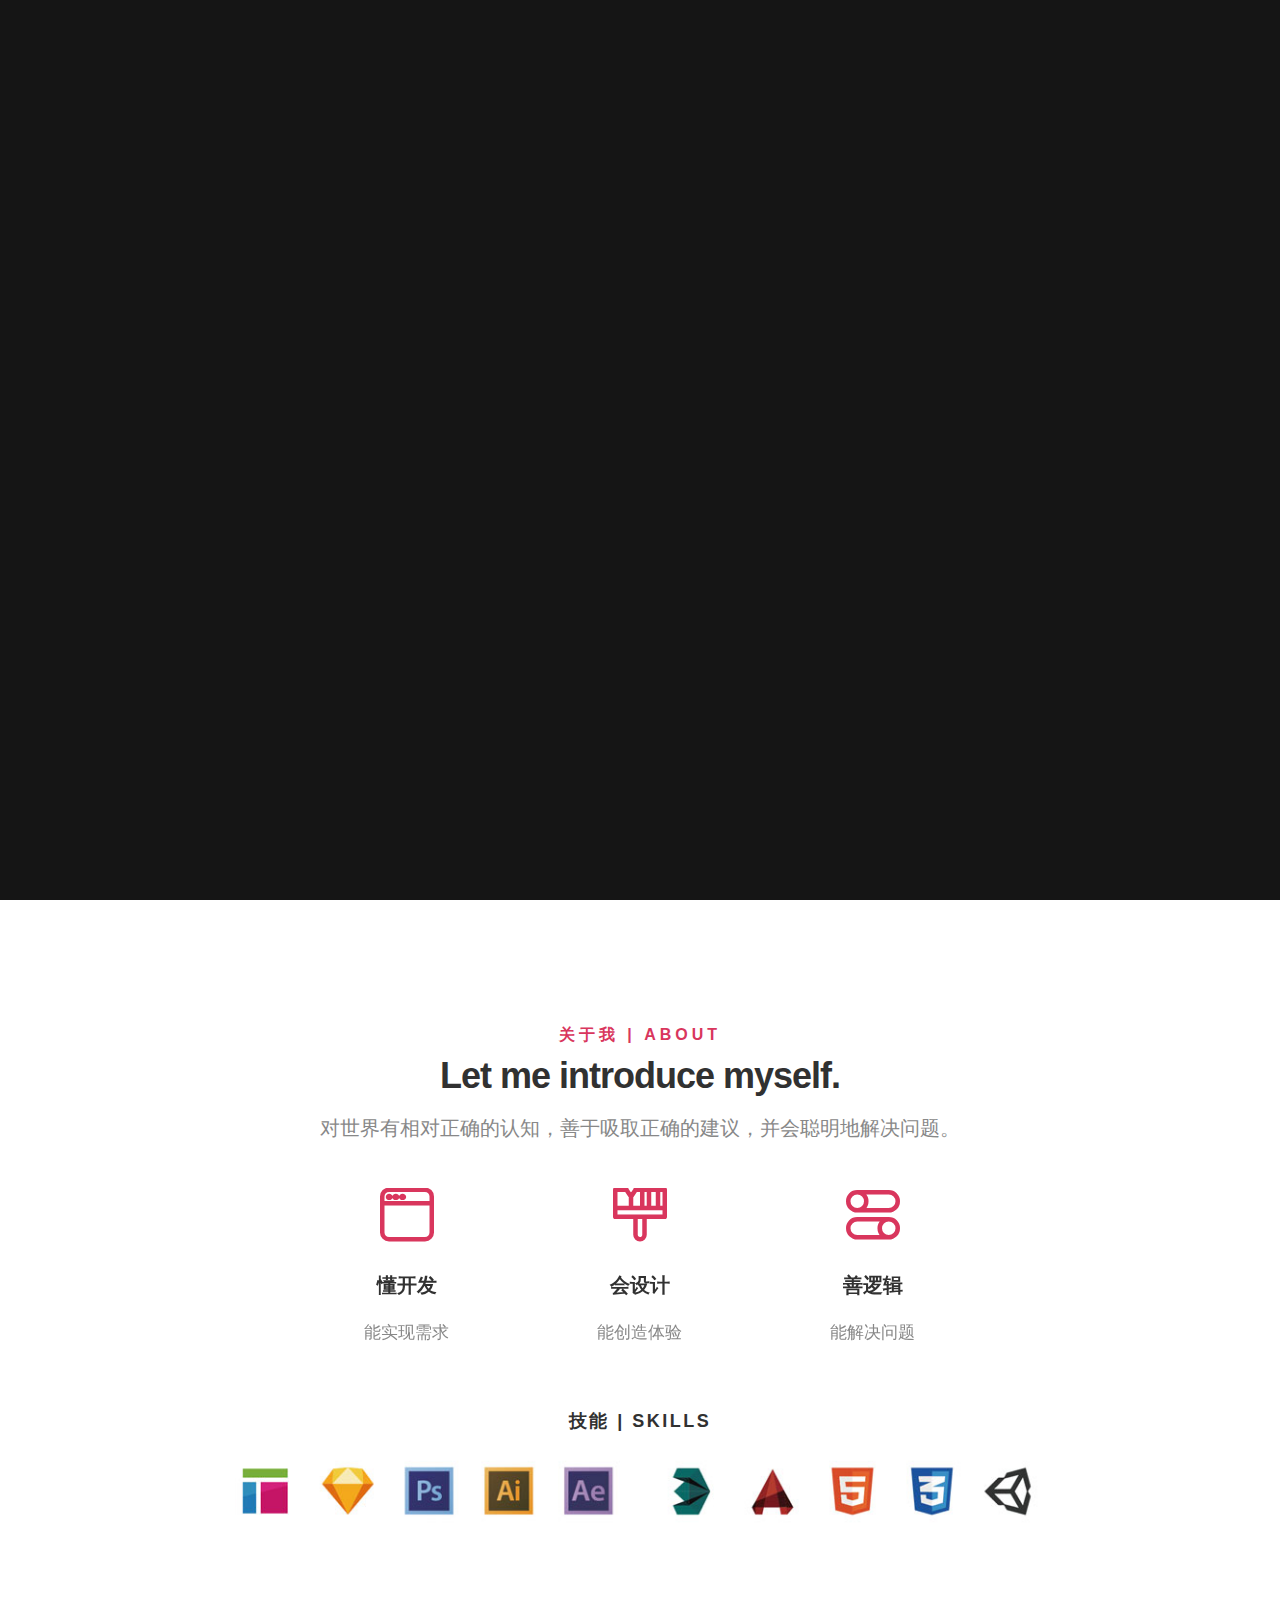
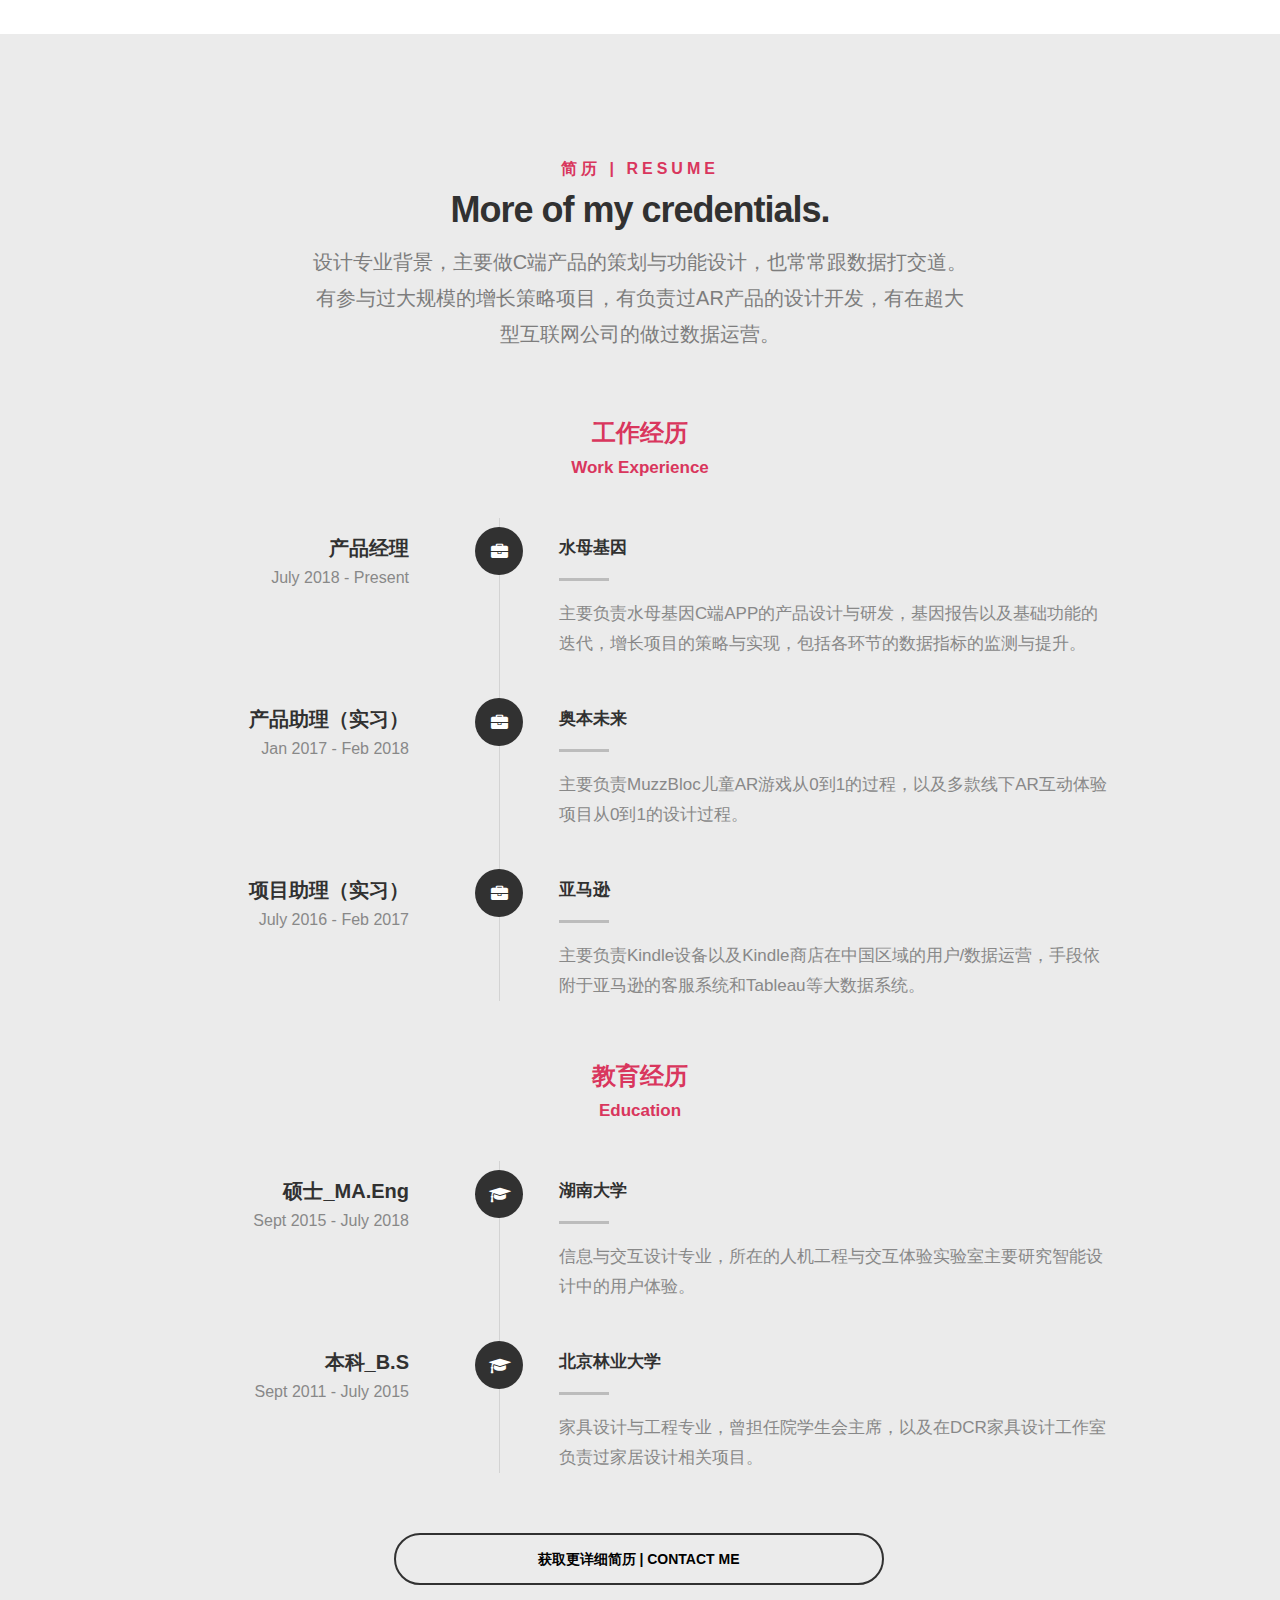
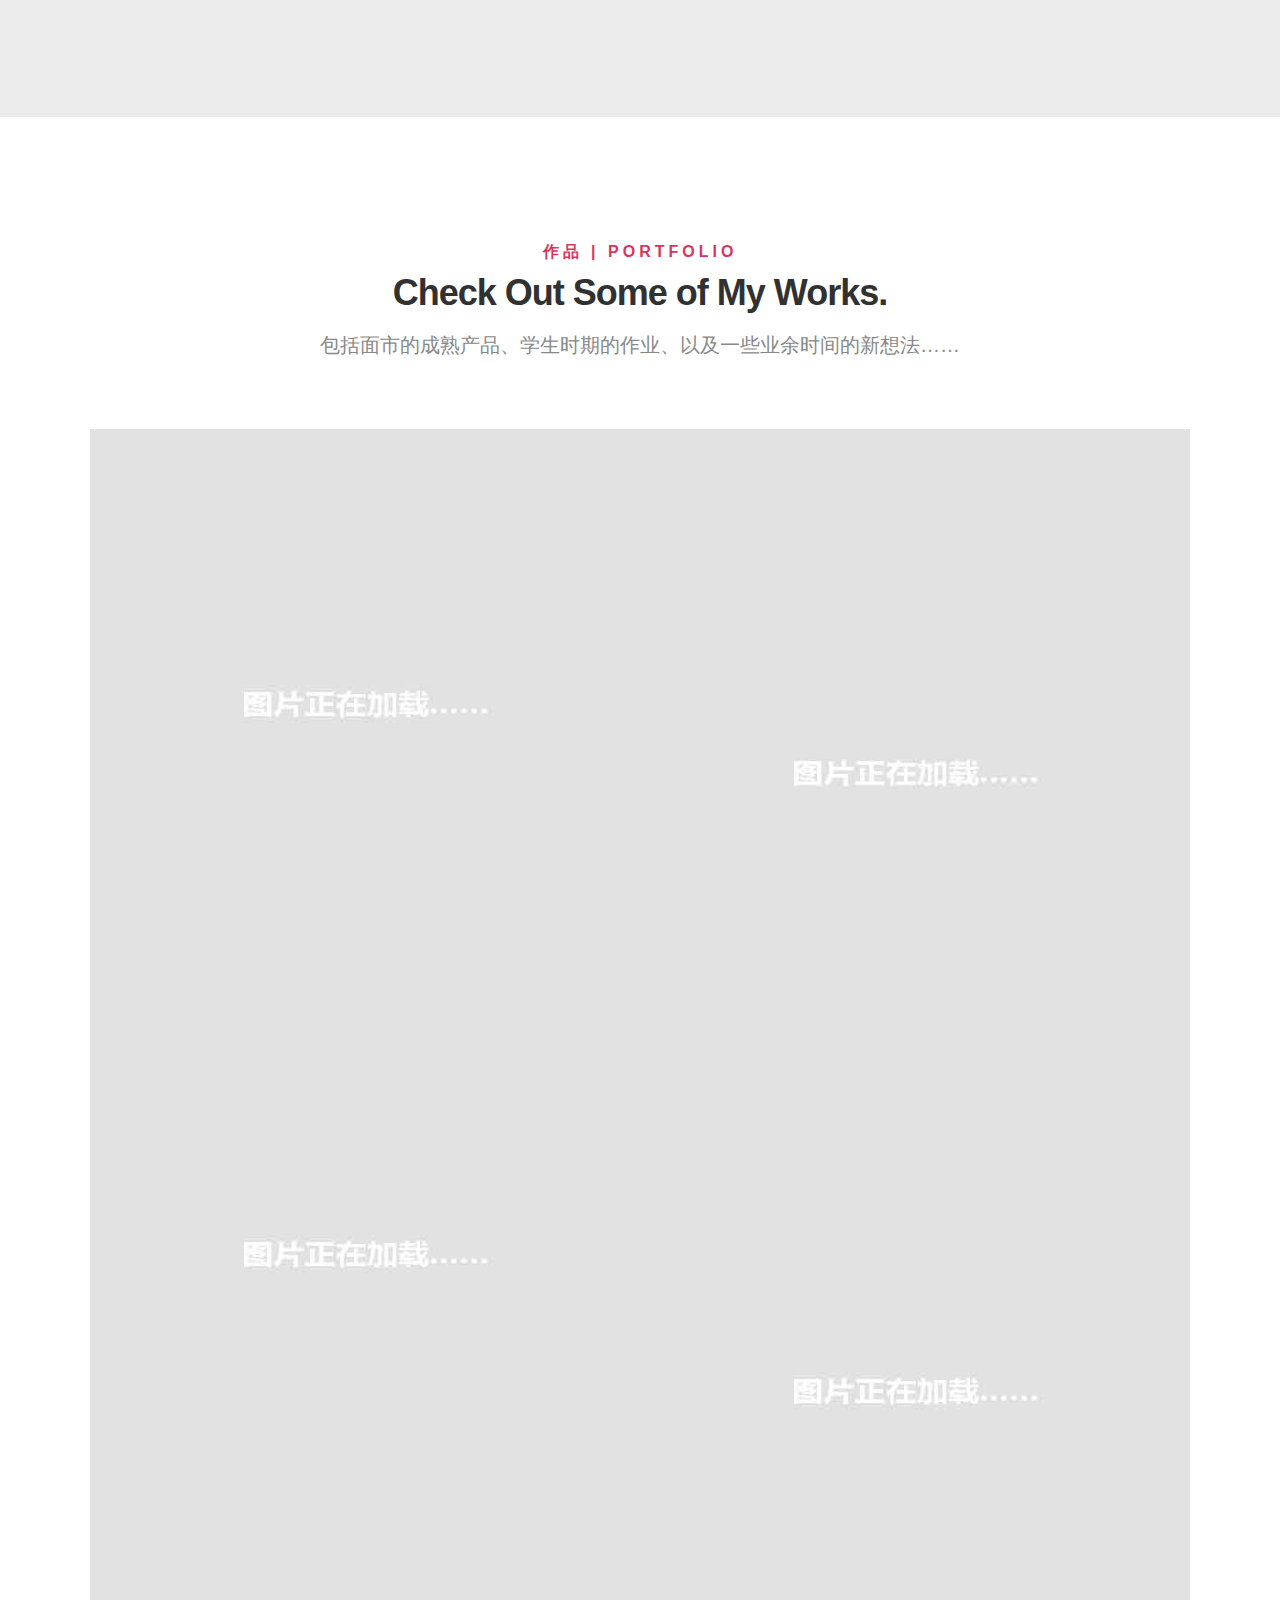
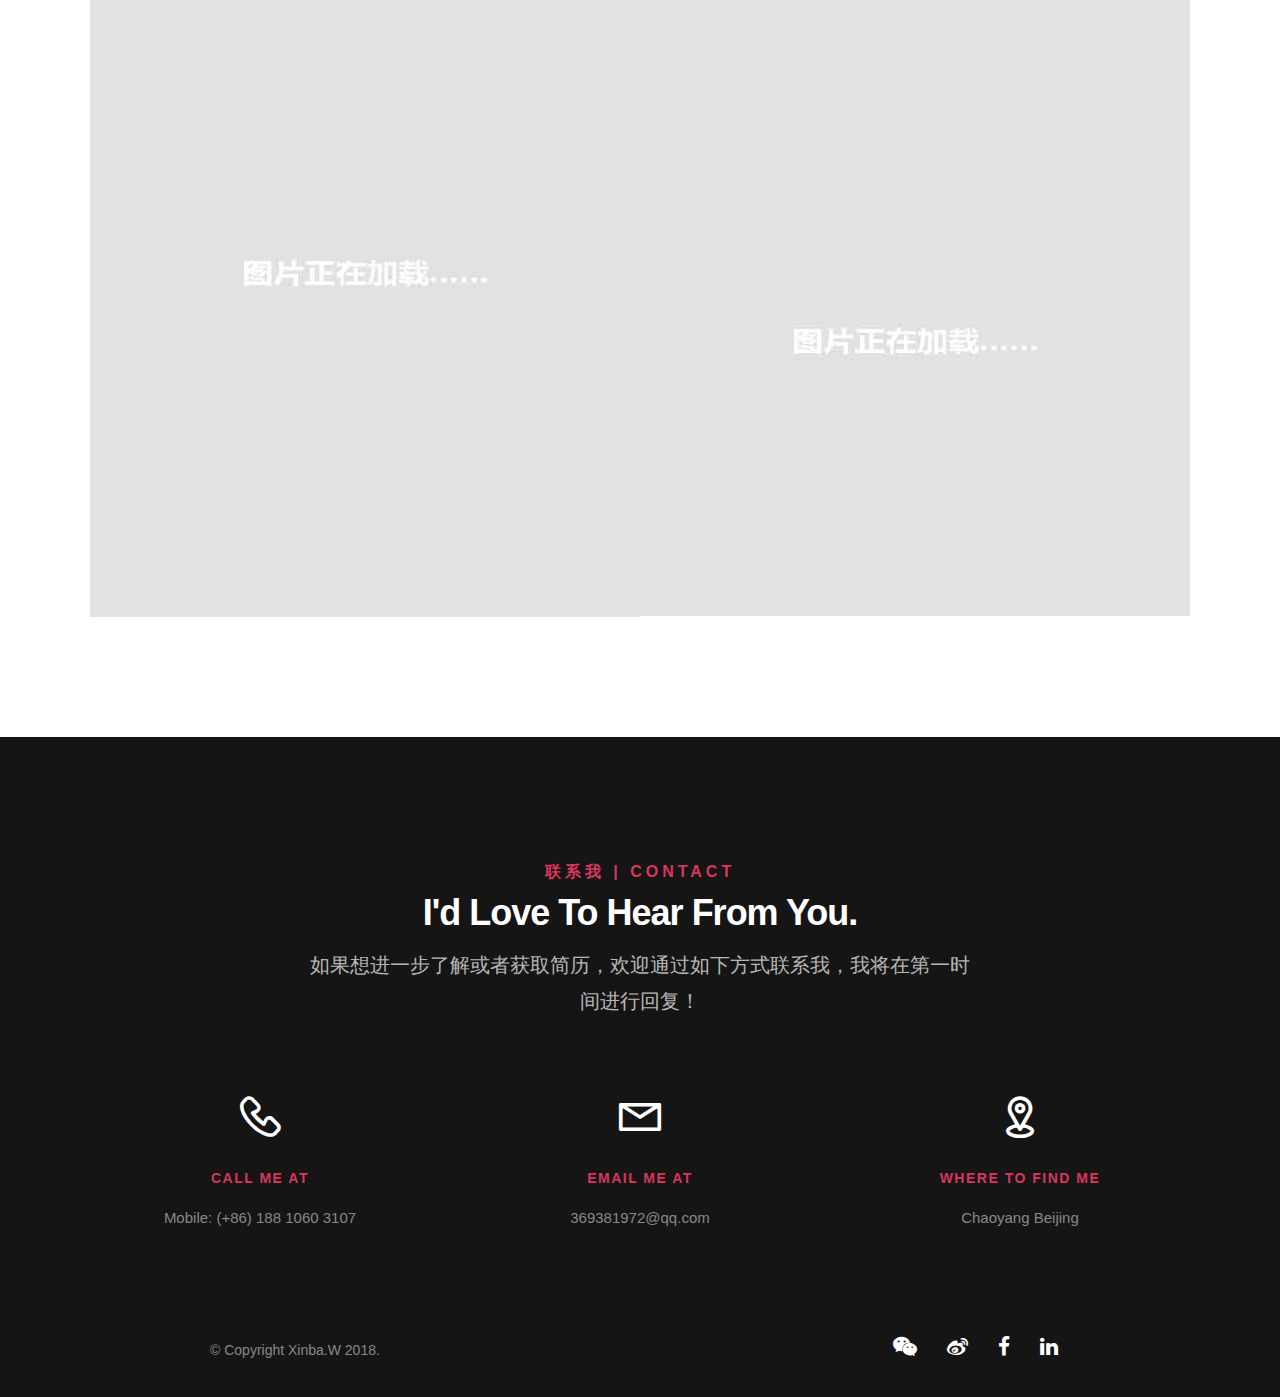
==== index.html @ 1aa4d19b "ADD 5TH" ====
<!DOCTYPE html>
<!--[if IE 8 ]><html class="no-js oldie ie8" lang="en"> <![endif]-->
<!--[if IE 9 ]><html class="no-js oldie ie9" lang="en"> <![endif]-->
<!--[if (gte IE 9)|!(IE)]><!--><html class="no-js" lang="en"> <!--<![endif]-->
<head>

   <!--- basic page needs
   	================================================== -->
   	<meta charset="utf-8">
   	<title>Xinba Wang's Website</title>
   	<meta name="description" content="Very Welcome">  
   	<meta name="author" content="Xinba Wang">

   <!-- mobile specific metas
   	================================================== -->
   	<meta name="viewport" content="width=device-width, initial-scale=1, maximum-scale=1">

 	<!-- CSS
 		================================================== -->
 		<link rel="stylesheet" href="css/base.css">  
 		<link rel="stylesheet" href="css/main.css">
 		<link rel="stylesheet" href="css/vendor.css">     

   <!-- script
   	================================================== -->   
   	<script src="js/modernizr.js"></script>
   	<script src="js/pace.min.js"></script>

   <!-- favicons
   	================================================== -->
   	<link rel="icon" type="image/png" href="images/favicon.ico">

   </head>

   <body id="top">

	<!-- header 
		================================================== -->
		<header>   	
			<div class="row">

				<div class="top-bar">
					<a class="menu-toggle" href="#"><span>Menu</span></a>

					<div class="logo">
						<a href="index.html">XINBA</a>
					</div>		      

					<nav id="main-nav-wrap">
						<ul class="main-navigation">
							<li class="current"><a class="smoothscroll"  href="#intro" title="">主页 | Home</a></li>
							<li><a class="smoothscroll"  href="#about" title="">关于 | About</a></li>
							<li><a class="smoothscroll"  href="#resume" title="">简历 | Resume</a></li>
							<li><a class="smoothscroll"  href="#portfolio" title="">作品 | Portfolio</a></li>			
							<li><a class="smoothscroll"  href="#contact" title="">联系我 | Contact</a></li>				
						</ul>
					</nav>    		
				</div> <!-- /top-bar --> 

			</div> <!-- /row --> 		
		</header> <!-- /header -->

	<!-- intro section
		================================================== -->
		<section id="intro">   

			<div class="intro-overlay"></div>	

			<div class="intro-content">
				<div class="row">

					<div class="col-twelve">

						<h5>Very Welcome.</h5>
						<h5>相当欢迎！</h5>
						<h1>This is Xinba.</h1>

						<a class="button stroke smoothscroll" href="#about" title="">I</a>

					</div>  

				</div>   		 		
			</div> <!-- /intro-content --> 

			<ul class="intro-social">        
				<li class="item-wrap"><a href="#modal-99" class="overlay"><i class="fa fa-wechat"></i></a></li> 
				<li><a href="https://weibo.com/u/2723659354"><i class="fa fa-weibo"></i></a></li>
				<li><a href="#"><i class="fa fa-facebook"></i></a></li>
				<li><a href="http://www.linkedin.com/in/xinba/"><i class="fa fa-linkedin"></i></a></li>
			</ul> <!-- /intro-social -->      	

		</section> <!-- /intro -->


   <!-- about section
   	================================================== -->
   	<section id="about">  

   		<div class="row section-intro">
   			<div class="col-twelve">

   				<h5>关于我 | About</h5>
   				<h1>Let me introduce myself.</h1>
   				<p class="lead">对世界有相对正确的认知，善于吸取正确的建议，并会聪明地解决问题。</p>

   				<div class="row services-content">

   					<div id="owl-slider" class="owl-carousel services-list">     	 


   						<div class="service">	

   							<span class="icon"><i class="icon-window"></i></span>                          

   							<div class="service-content">	

   								<h3>懂开发</h3>  

   								<p class="desc">能实现需求</p>

   							</div>	                          

   						</div> <!-- /service -->

   						<div class="service">

   							<span class="icon"><i class="icon-paint-brush"></i></span>		            

   							<div class="service-content">

   								<h3>会设计</h3>

   								<p class="desc">能创造体验</p>

   							</div> 	            	               

   						</div> <!-- /service -->

   						<div class="service">

   							<span class="icon"><i class="icon-toggles"></i></span>	              

   							<div class="service-content">

   								<h3>善逻辑</h3>

   								<p class="desc">能解决问题</p>

   							</div>                

   						</div> <!-- /service -->

   					</div> <!-- /services-list -->

   				</div> <!-- /services-content -->	

   			</div> <!-- /col-twelve -->  		 

   		</div> <!-- /section-intro -->

   		<div class="row about-content">

   			<div>
   				<h3>技能 | Skills</h3>
   				<div class="col-six tab-full">
   					<img src="images/skill_1.jpg">
   				</div>
   				<div class="col-six tab-full">
   					<img src="images/skill_2.jpg">
   				</div>
   			</div>

   		</div>

   	</section> <!-- /process-->    


   <!-- resume Section
   	================================================== -->
   	<section id="resume" class="grey-section">
   		<div class="row section-intro">
   			<div class="col-twelve">

   				<h5>简历 | Resume</h5>
   				<h1>More of my credentials.</h1>

   				<p class="lead">设计专业背景，主要做C端产品的策划与功能设计，也常常跟数据打交道。有参与过大规模的增长策略项目，有负责过AR产品的设计开发，有在超大型互联网公司的做过数据运营。</p>

   			</div>   		
   		</div> <!-- /section-intro--> 

   		<div class="row resume-timeline">

   			<div class="col-twelve resume-header">

   				<h2>工作经历</h2>
   				<h4>Work Experience</h4>

   			</div> <!-- /resume-header -->

   			<div class="col-twelve">

   				<div class="timeline-wrap">

   					<div class="timeline-block">

   						<div class="timeline-ico">
   							<i class="fa fa-briefcase"></i>
   						</div>

   						<div class="timeline-header">
   							<h3> 产品经理</h3>
   							<p>July 2018 - Present</p>
   						</div>

   						<div class="timeline-content">
   							<h4>水母基因</h4>
   							<p>主要负责水母基因C端APP的产品设计与研发，基因报告以及基础功能的迭代，增长项目的策略与实现，包括各环节的数据指标的监测与提升。</p>
   						</div>

   					</div> <!-- /timeline-block -->

   					<div class="timeline-block">

   						<div class="timeline-ico">
   							<i class="fa fa-briefcase"></i>
   						</div>

   						<div class="timeline-header">
   							<h3>产品助理（实习）</h3>
   							<p>Jan 2017 - Feb 2018</p>
   						</div>

   						<div class="timeline-content">
   							<h4>奥本未来</h4>
   							<p>主要负责MuzzBloc儿童AR游戏从0到1的过程，以及多款线下AR互动体验项目从0到1的设计过程。</p>
   						</div>

   					</div> <!-- /timeline-block -->

   					<div class="timeline-block">

   						<div class="timeline-ico">
   							<i class="fa fa-briefcase"></i>
   						</div>

   						<div class="timeline-header">
   							<h3>项目助理（实习）</h3>
   							<p>July 2016 - Feb 2017</p>
   						</div>

   						<div class="timeline-content">
   							<h4>亚马逊</h4>
   							<p>主要负责Kindle设备以及Kindle商店在中国区域的用户/数据运营，手段依附于亚马逊的客服系统和Tableau等大数据系统。</p>
   						</div>

   					</div> <!-- /timeline-block -->

   				</div> <!-- /timeline-wrap -->   			

   			</div> <!-- /col-twelve -->

   		</div> <!-- /resume-timeline -->

   		<div class="row resume-timeline">

   			<div class="col-twelve resume-header">

   				<h2>教育经历</h2>
   				<h4>Education</h4>

   			</div> <!-- /resume-header -->

   			<div class="col-twelve">

   				<div class="timeline-wrap">

   					<div class="timeline-block">

   						<div class="timeline-ico">
   							<i class="fa fa-graduation-cap"></i>
   						</div>

   						<div class="timeline-header">
   							<h3>硕士_MA.Eng</h3>
   							<p>Sept 2015 - July 2018</p>
   						</div>

   						<div class="timeline-content">
   							<h4>湖南大学</h4>
   							<p>信息与交互设计专业，所在的人机工程与交互体验实验室主要研究智能设计中的用户体验。</p>
   						</div>

   					</div> <!-- /timeline-block -->

   					<div class="timeline-block">

   						<div class="timeline-ico">
   							<i class="fa fa-graduation-cap"></i>
   						</div>

   						<div class="timeline-header">
   							<h3>本科_B.S</h3>
   							<p>Sept 2011 - July 2015</p>
   						</div>

   						<div class="timeline-content">
   							<h4>北京林业大学</h4>
   							<p>家具设计与工程专业，曾担任院学生会主席，以及在DCR家具设计工作室负责过家居设计相关项目。</p>
   						</div>

   					</div> <!-- /timeline-wrap -->   			

   				</div> <!-- /col-twelve -->

   			</div> <!-- /resume-timeline -->

   			<div class="row button-section">
   				<div class="col-twelve">
   					<a href="#contact" title="Hire Me" class="button stroke smoothscroll">获取更详细简历 | Contact Me</a>
   				</div>   		
   			</div>

   		</section> <!-- /features -->


	<!-- Portfolio Section
		================================================== -->
		<section id="portfolio">

			<div class="row section-intro">
				<div class="col-twelve">

					<h5>作品 | Portfolio</h5>
					<h1>Check Out Some of My Works.</h1>

					<p class="lead">包括面市的成熟产品、学生时期的作业、以及一些业余时间的新想法……</p>

				</div>   		
			</div> <!-- /section-intro--> 

			<div class="row portfolio-content">

				<div class="col-twelve">

					<!-- portfolio-wrapper -->
					<div id="folio-wrapper" class="block-1-2 block-mob-full stack">

						<div class="bgrid folio-item">
							<div class="item-wrap">
								<img src="images/blank.jpg" data-echo="images/portfolio/Design_Week.jpg" alt="Design_Week">
								<a href="#modal-01" class="overlay">	                  	           
									<div class="folio-item-table">
										<div class="folio-item-cell">
											<h3 class="folio-title">时光机·AR导览体验</h3>	     					    
											<span class="folio-types">
												WEB DESIGN
											</span>
										</div>	                      	
									</div>                    
								</a>
							</div>	               
						</div> <!-- /folio-item -->

						<div class="bgrid folio-item">
							<div class="item-wrap">
								<img src="images/blank2.jpg" data-echo="images/portfolio/MuzzBloc.jpg" alt="MuzzBloc">
								<a href="#modal-02" class="overlay">              		                  
									<div class="folio-item-table">
										<div class="folio-item-cell">
											<h3 class="folio-title">MuzzBloc</h3>	     					    
											<span class="folio-types">
												INDUSRIAL DESIGN &amp APP DESIGN
											</span>		     		
										</div> 	                      	
									</div>                    
								</a>
							</div>
						</div> <!-- /folio-item -->

						<div class="bgrid folio-item">
							<div class="item-wrap">
								<img src="images/blank.jpg" data-echo="images/portfolio//Car_HMI.jpg" alt="/Shopping_AR">
								<a href="#modal-05" class="overlay">             		                  
									<div class="folio-item-table">
										<div class="folio-item-cell">
											<h3 class="folio-title">华为车联网项目</h3>	     					    
											<span class="folio-types">
												RESEARCH &amp APP DESIGN
											</span>		     		
										</div> 	                      	
									</div>                    
								</a>
							</div>
						</div> <!-- /folio-item -->

						<div class="bgrid folio-item">
							<div class="item-wrap">
								<img src="images/blank.jpg" data-echo="images/portfolio/Museum_AR.jpg" alt="Museum_AR">
								<a href="#modal-04" class="overlay">                  	                 
									<div class="folio-item-table">
										<div class="folio-item-cell">
											<h3 class="folio-title">AR博物馆解决方案</h3>	     					    
											<span class="folio-types">
												WEB DESIGN
											</span>		     		
										</div>  	                      	
									</div>                    
								</a>
							</div>
						</div> <!-- /folio-item -->     

						<div class="bgrid folio-item">
							<div class="item-wrap">
								<img src="images/blank2.jpg" data-echo="images/portfolio/2017_Inventory.jpg" alt="2017_Inventory">
								<a href="#modal-03" class="overlay">             		                  
									<div class="folio-item-table">
										<div class="folio-item-cell">
											<h3 class="folio-title">三维互动H5·年终盘点</h3>	     					    
											<span class="folio-types">
												WEB DESIGN
											</span>		     		
										</div> 	                      	
									</div>                    
								</a>
							</div>
						</div> <!-- /folio-item -->

						<div class="bgrid folio-item">
							<div class="item-wrap">
								<img src="images/blank.jpg" data-echo="images/portfolio/Shouchuan.jpg" alt="Shouchuan">
								<a href="#modal-06" class="overlay">
									<div class="folio-item-table">
										<div class="folio-item-cell">
											<h3 class="folio-title">手串</h3>
											<span class="folio-types">
												APP DESIGN
											</span>		     		
										</div>	                      	
									</div>                    
								</a>
							</div>
						</div> <!-- /folio-item -->   


	            <!-- modal popups - begin
	            	============================================================= -->
	            
	            	<div id="modal-01" class="popup-modal slider mfp-hide">	

	            		<div class="media">
	            			<img src="images/blank.jpg" data-echo="images/portfolio/modals/m-Design_Week.jpg" alt="" />
	            		</div>      	

	            		<div class="description-box">
	            			<h4>时光机·AR导览体验</h4>		      
	            			<p>即扫即用，无需APP的增强现实导览体验，让游客可以在胡同漫步时一目了然地察看展场位置与活动信息。同时其混合现实体验，让游客可以穿梭于百年以前以及不远将来的大栅栏地区。</p>

	            			<div class="categories">WEB DESIGN</div>			               
	            		</div>

	            		<div class="link-box">
	            			<a href="http://www.behance.net">Details</a>
	            			<a href="#" class="popup-modal-dismiss">Close</a>
	            		</div>		      

	            	</div> <!-- /modal-01 -->

	            	<div id="modal-02" class="popup-modal slider mfp-hide">	

	            		<div class="media">
	            			<img src="images/blank.jpg" data-echo="images/portfolio/modals/m-MuzzBloc.jpg" alt="" />
	            		</div>      	

	            		<div class="description-box">
	            			<h4>MuzzBloc ARToy</h4>		      
	            			<p>仅透过iPad与iPhone前置摄像头即可连接虚拟屏幕与三维立体的现实空间，将积木放在玩具船上，透过AR引擎，积木即刻在屏幕上变身音乐家，开始演奏乐曲。</p>

	            			<div class="categories">INDUSRIAL DESIGN &amp APP DESIGN</div>			               
	            		</div>

	            		<div class="link-box">
	            			<a href="http://www.behance.net">Details</a>
	            			<a href="#" class="popup-modal-dismiss">Close</a>
	            		</div>		      

	            	</div> <!-- /modal-02 -->

	            	<div id="modal-03" class="popup-modal slider mfp-hide">	

	            		<div class="media" style="background: black">
	            			<img src="images/blank.jpg" data-echo="https://github.com/XinbaWang/Website/blob/master/images/portfolio/modals/m-2017_Inventory1.GIF?raw=true" style="width:50%" alt="" />
	            			<img src="images/blank.jpg" data-echo="https://github.com/XinbaWang/Website/blob/master/images/portfolio/modals/m-2017_Inventory2.GIF?raw=true" style="width:50%; float:left" alt="" />
	            		</div>      	

	            		<div class="description-box">
	            			<h4>三维互动H5·年终盘点</h4>		      
	            			<p>不同于传统H5页面千篇一律的滑屏或点击等操作体验方式，当WebAR遇到H5制作，用户把整个手机当作交互抓手，将周围的真实世界看作互动的Canvas，竟与3D空间交互了起来！</p>

	            			<div class="categories">WEB DESIGN</div>			               
	            		</div>

	            		<div class="link-box">
	            			<a href="#" class="popup-modal-dismiss" style="width: 100%">Close</a>
	            		</div>		      

	            	</div> <!-- /modal-03 -->

	            	<div id="modal-04" class="popup-modal slider mfp-hide">	

	            		<div class="media">
	            			<img src="images/blank.jpg" data-echo="images/portfolio/modals/m-Museum_AR.jpg" alt="" />
	            		</div>      	

	            		<div class="description-box">
	            			<h4>AR博物馆解决方案</h4>		      
	            			<p>访客通过扫描文物前方的二维码，即可在屏幕中开始与文物进行互动；模拟使用过程，刨解、拆解，让不可触摸的文物动起来，运用多媒体技术更加全面地了解文物。</p>

	            			<div class="categories">WEB DESIGN</div>			               
	            		</div>

	            		<div class="link-box">
	            			<a href="#contact" class="popup-modal-dismiss">Have Demo</a>
	            			<a href="#" class="popup-modal-dismiss">Close</a>
	            		</div>		      

	            	</div> <!-- /modal-04 -->

	            	<div id="modal-05" class="popup-modal slider mfp-hide">	

	            		<div class="media">
	            			<img src="images/blank.jpg" data-echo="images/portfolio/modals/m-Car_HMI.jpg" alt="" />
	            		</div>      	

	            		<div class="description-box">
	            			<h4>华为车联网项目</h4>		      
	            			<p>华为车联网的实验性部门与湖南大学设计艺术学院合作的一个项目，目的是为了调研出中国一二线城市白领对于智能型汽车的驾驶习惯/需求，以及针对该类人群应该如何进行智能与有效的人机设计。</p>

	            			<div class="categories">RESEARCH &amp APP DESIGN</div>			               
	            		</div>

	            		<div class="link-box">
	            			<a href="#" class="popup-modal-dismiss" style="width: 100%">Close</a>
	            		</div>		      

	            	</div> <!-- /modal-05 -->

	            	<div id="modal-06" class="popup-modal slider mfp-hide">	

	            		<div class="media">
	            			<img src="images/blank.jpg" data-echo="images/portfolio/modals/m-String.jpg" alt="" />
	            		</div>      	

	            		<div class="description-box">
	            			<h4>手串</h4>		      
	            			<p>源自于本人对于木头的喜爱，为同样喜欢木手串或木头的朋友们打造的一款休闲的，拥有大量高质量木纹理贴图手串模型的教育类APP，甚至还做了社交功能。</p>

	            			<div class="categories">APP DESIGN</div>			               
	            		</div>

	            		<div class="link-box">
	            			<a href="#contact" class="popup-modal-dismiss">Have Demo</a>
	            			<a href="#" class="popup-modal-dismiss">Close</a>
	            		</div>		      

	            	</div> <!-- /modal-06 -->

	            	<div id="modal-99" class="popup-modal slider mfp-hide">	
	            		<div class="media">
	            			<img src="images/blank.jpg" data-echo="images/portfolio/modals/m-Wechat.jpg" alt="m-Wechat" />
	            		</div>      	
	            		<div class="link-box">
	            			<a href="#" class="popup-modal-dismiss" style="width: 100%">Close</a>
	            		</div>		      
	            	</div> <!-- /modal-99 -->


				   <!-- modal popups - end
				   	============================================================= -->

				   </div> <!-- /portfolio-wrapper --> 

				</div>  <!-- /twelve -->   

			</div> <!-- /portfolio-content --> 

		</section> <!-- /portfolio --> 





   <!-- contact
   	================================================== -->
   	<section id="contact">

   		<div class="row section-intro">
   			<div class="col-twelve">

   				<h5>联系我 | Contact</h5>
   				<h1>I'd Love To Hear From You.</h1>

   				<p class="lead">如果想进一步了解或者获取简历，欢迎通过如下方式联系我，我将在第一时间进行回复！</p>

   			</div> 
   		</div> <!-- /section-intro -->

   		<div class="row contact-info">

   			<div class="col-four tab-full">

   				<div class="icon">
   					<i class="icon-phone"></i>
   				</div>

   				<h5>Call Me At</h5>
   				<p>Mobile: (+86) 188 1060 3107</p>

   			</div>

   			<div class="col-four tab-full collapse">

   				<div class="icon">
   					<i class="icon-mail"></i>
   				</div>

   				<h5>Email Me At</h5>
   				<p>369381972@qq.com</p>

   			</div>

   			<div class="col-four tab-full">

   				<div class="icon">
   					<i class="icon-pin"></i>
   				</div>

   				<h5>Where to find me</h5>
   				<p>Chaoyang Beijing</p>

   			</div>

   		</div> <!-- /contact-info -->

   	</section> <!-- /contact -->


   <!-- footer
   	================================================== -->

   	<footer>
   		<div class="row">

   			<div class="col-six tab-full pull-right social">

   				<ul class="footer-social">        
   					<li class="item-wrap"><a href="#modal-99" class="overlay"><i class="fa fa-wechat"></i></a></li> 
   					<li><a href="https://weibo.com/u/2723659354"><i class="fa fa-weibo"></i></a></li>
   					<li><a href="#"><i class="fa fa-facebook"></i></a></li>
   					<li><a href="http://www.linkedin.com/in/xinba/"><i class="fa fa-linkedin"></i></a></li>
   				</ul> 
   			</div>



   			<div class="col-six tab-full">
   				<div class="copyright">
   					<span>© Copyright Xinba.W 2018.</span> 

   				</div>		                  
   			</div>

   			<div id="go-top">
   				<a class="smoothscroll" title="Back to Top" href="#top"><i class="fa fa-arrow-up"></i></a>
   			</div>

   		</div> <!-- /row -->     	
   	</footer>  

   	<div id="preloader"> 
   		<div id="loader"></div>
   	</div> 

   <!-- Java Script
   	================================================== --> 
   	<script src="js/jquery-2.1.3.min.js"></script>
   	<script src="js/plugins.js"></script>
   	<script src="js/main.js"></script>
   	<script src="js/echo.min.js"></script>

<script>

Echo.init({
    offset: 0,//离可视区域多少像素的图片可以被加载
　　 throttle: 0 //图片延时多少毫秒加载
}); 

</script>

   </body>

   </html>
---- css/base.css ----
/**
 * =================================================================== 
 *
 *  Kards v1.0 Base Stylesheet
 *  03-01-2016
 *  ------------------------------------------------------------------
 *  TOC:
 *  01. reset
 *  02. basic/base setup styles
 *  03. grid
 *  04. MISC
 *
 * =================================================================== 
 */

/** 
 * ===================================================================
 * 01. reset - normalize.css v3.0.2 | MIT License | git.io/normalize
 *
 * ------------------------------------------------------------------- 
 */
html {
	font-family: 'Microsoft YaHei', sans-serif;
	-ms-text-size-adjust: 100%;
	-webkit-text-size-adjust: 100%;
}

body {
	margin: 0;
}

article,
aside,
details,
figcaption,
figure,
footer,
header,
hgroup,
main,
menu,
nav,
section,
summary {
	display: block;
}

audio,
canvas,
progress,
video {
	display: inline-block;
	vertical-align: baseline;
}

audio:not([controls]) {
	display: none;
	height: 0;
}

[hidden],
template {
	display: none;
}

a {
	background: transparent;
}

a:active,
a:hover {
	outline: 0;
}

abbr[title] {
	border-bottom: 1px dotted;
}

b,
strong {
	font-weight: bold;
}

dfn {
	font-style: italic;
}

h1 {
	font-size: 2em;
	margin: 0.67em 0;
}

mark {
	background: #ff0;
	color: #000;
}

small {
	font-size: 80%;
}

sub,
sup {
	font-size: 75%;
	line-height: 0;
	position: relative;
	vertical-align: baseline;
}

sup {
	top: -0.5em;
}

sub {
	bottom: -0.25em;
}

img {
	border: 0;
}

svg:not(:root) {
	overflow: hidden;
}

figure {
	margin: 1em 40px;
}

hr {
	-moz-box-sizing: content-box;
	box-sizing: content-box;
	height: 0;
}

pre {
	overflow: auto;
}

code,
kbd,
pre,
samp {
	font-family: monospace, 'Microsoft YaHei';
	font-size: 1em;
}

button,
input,
optgroup,
select,
textarea {
	color: inherit;
	font: inherit;
	margin: 0;
}

button {
	overflow: visible;
}

button,
select {
	text-transform: none;
}

button,
html input[type="button"],
input[type="reset"],
input[type="submit"] {
	-webkit-appearance: button;
	cursor: pointer;
}

button[disabled],
html input[disabled] {
	cursor: default;
}

button::-moz-focus-inner,
input::-moz-focus-inner {
	border: 0;
	padding: 0;
}

input {
	line-height: normal;
}

input[type="checkbox"],
input[type="radio"] {
	box-sizing: border-box;
	padding: 0;
}

input[type="number"]::-webkit-inner-spin-button,
input[type="number"]::-webkit-outer-spin-button {
	height: auto;
}

input[type="search"] {
	-webkit-appearance: textfield;
	-moz-box-sizing: content-box;
	-webkit-box-sizing: content-box;
	box-sizing: content-box;
}

input[type="search"]::-webkit-search-cancel-button,
input[type="search"]::-webkit-search-decoration {
	-webkit-appearance: none;
}

fieldset {
	border: 1px solid #c0c0c0;
	margin: 0 2px;
	padding: 0.35em 0.625em 0.75em;
}

legend {
	border: 0;
	padding: 0;
}

textarea {
	overflow: auto;
}

optgroup {
	font-weight: bold;
}

table {
	border-collapse: collapse;
	border-spacing: 0;
}

td,
th {
	padding: 0;
}

/** 
 * ===================================================================
 * 02. basic/base setup styles - (_basic.scss)
 *
 * ------------------------------------------------------------------- 
 */
html {
	font-size: 62.5%;
	box-sizing: border-box;
}

*,
*::before,
*::after {
	box-sizing: inherit;
}

body {
	font-weight: normal;
	line-height: 1;
	text-rendering: optimizeLegibility;
	word-wrap: break-word;
	-webkit-overflow-scrolling: touch;
	-webkit-text-size-adjust: none;
}

body,
input,
button {
	-moz-osx-font-smoothing: grayscale;
	-webkit-font-smoothing: antialiased;
}

/**
 * Media - (_basic.scss)
 * ------------------------------------------------------------------- 
 */
img,
video {
	max-width: 100%;
	height: auto;
}

/**
 * Typography resets - (_basic.scss)
 * ------------------------------------------------------------------- 
 */
div,
dl,
dt,
dd,
ul,
ol,
li,
h1,
h2,
h3,
h4,
h5,
h6,
pre,
form,
p,
blockquote,
th,
td {
	margin: 0;
	padding: 0;
}

h1,
h2,
h3,
h4,
h5,
h6 {
	-webkit-font-variant-ligatures: common-ligatures;
	-moz-font-variant-ligatures: common-ligatures;
	font-variant-ligatures: common-ligatures;
	text-rendering: optimizeLegibility;
}

em,
i {
	font-style: italic;
	line-height: inherit;
}

strong,
b {
	font-weight: bold;
	line-height: inherit;
}

small {
	font-size: 60%;
	line-height: inherit;
}

ol,
ul {
	list-style: none;
}

li {
	display: block;
}

/**
 * links - (_basic.scss)
 * ------------------------------------------------------------------- 
 */
a {
	text-decoration: none;
	line-height: inherit;
}

a img {
	border: none;
}

/**
 * inputs - (_basic.scss)
 * ------------------------------------------------------------------- 
 */
fieldset {
	margin: 0;
	padding: 0;
}

input[type="email"],
input[type="number"],
input[type="search"],
input[type="text"],
input[type="tel"],
input[type="url"],
input[type="password"],
textarea {
	-webkit-appearance: none;
	-moz-appearance: none;
	-ms-appearance: none;
	-o-appearance: none;
	appearance: none;
}

/** 
 * ===================================================================
 * 03. grid - (_grid.scss)
 *
 * ------------------------------------------------------------------- 
 */
.row {
	width: 94%;
	max-width: 1140px;
	margin: 0 auto;
}

.row:before,
.row:after {
	content: "";
	display: table;
}

.row:after {
	clear: both;
}

.row .row {
	width: auto;
	max-width: none;
	margin-left: -20px;
	margin-right: -20px;
}

[class*="col-"],
.bgrid {
	float: left;
}

[class*="col-"] + [class*="col-"].end {
	float: right;
}

[class*="col-"] {
	padding: 0 20px;
}

.col-one {
	width: 8.33333%;
}

.col-two,
.col-1-6 {
	width: 16.66667%;
}

.col-three,
.col-1-4 {
	width: 25%;
}

.col-four,
.col-1-3 {
	width: 33.33333%;
}

.col-five {
	width: 41.66667%;
}

.col-six,
.col-1-2 {
	width: 50%;
}

.col-seven {
	width: 58.33333%;
}

.col-eight,
.col-2-3 {
	width: 66.66667%;
}

.col-nine,
.col-3-4 {
	width: 75%;
}

.col-ten,
.col-5-6 {
	width: 83.33333%;
}

.col-eleven {
	width: 91.66667%;
}

.col-twelve,
.col-full {
	width: 100%;
}

/**
 * small screens - (_grid.scss)
 * --------------------------------------------------------------- 
 */
@media screen and (max-width:1024px) {
	.row .row {
		margin-left: -18px;
		margin-right: -18px;
	}

	[class*="col-"] {
		padding: 0 18px;
	}

}

/**
 * tablets - (_grid.scss)
 * --------------------------------------------------------------- 
 */
@media screen and (max-width:768px) {
	.row {
		width: auto;
		padding-left: 30px;
		padding-right: 30px;
	}

	.row .row {
		padding-left: 0;
		padding-right: 0;
		margin-left: -15px;
		margin-right: -15px;
	}

	[class*="col-"] {
		padding: 0 15px;
	}

	.tab-1-4 {
		width: 25%;
	}

	.tab-1-3 {
		width: 33.33333%;
	}

	.tab-1-2 {
		width: 50%;
	}

	.tab-2-3 {
		width: 66.66667%;
	}

	.tab-3-4 {
		width: 75%;
	}

	.tab-full {
		width: 100%;
	}

}

/**
 * large mobile devices - (_grid.scss)
 * --------------------------------------------------------------- 
 */
@media screen and (max-width:600px) {
	.row {
		padding-left: 25px;
		padding-right: 25px;
	}

	.row .row {
		margin-left: -10px;
		margin-right: -10px;
	}

	[class*="col-"] {
		padding: 0 10px;
	}

	.mob-1-4 {
		width: 25%;
	}

	.mob-1-2 {
		width: 50%;
	}

	.mob-3-4 {
		width: 75%;
	}

	.mob-full {
		width: 100%;
	}

}

/**
 * small mobile devices - (_grid.scss)
 * --------------------------------------------------------------- 
 */
@media screen and (max-width:400px) {
	.row .row {
		padding-left: 0;
		padding-right: 0;
		margin-left: 0;
		margin-right: 0;
	}

	[class*="col-"] {
		width: 100% !important;
		float: none !important;
		clear: both !important;
		margin-left: 0;
		margin-right: 0;
		padding: 0;
	}

	[class*="col-"] + [class*="col-"].end {
		float: none;
	}

}

/** 
 * ===================================================================
 * block grids - (_grid.scss)
 *
 * ------------------------------------------------------------------- 
 */
[class*="block-"]:before,
[class*="block-"]:after {
	content: "";
	display: table;
}

[class*="block-"]:after {
	clear: both;
}

.block-1-6 .bgrid {
	width: 16.66667%;
}

.block-1-4 .bgrid {
	width: 25%;
}

.block-1-3 .bgrid {
	width: 33.33333%;
}

.block-1-2 .bgrid {
	width: 50%;
}

/**
 * Clearing for block grid columns. Allow columns with 
 * different heights to align properly.
 */
.block-1-6 .bgrid:nth-child(6n+1),
.block-1-4 .bgrid:nth-child(4n+1),
.block-1-3 .bgrid:nth-child(3n+1),
.block-1-2 .bgrid:nth-child(2n+1) {
	clear: both;
}

/**
 * small screens - (_grid.scss)
 * --------------------------------------------------------------- 
 */
@media screen and (max-width:1024px) {
	.block-s-1-6 .bgrid {
		width: 16.66667%;
	}

	.block-s-1-4 .bgrid {
		width: 25%;
	}

	.block-s-1-3 .bgrid {
		width: 33.33333%;
	}

	.block-s-1-2 .bgrid {
		width: 50%;
	}

	.block-s-full .bgrid {
		width: 100%;
		clear: both;
	}

	[class*="block-s-"] .bgrid:nth-child(n) {
		clear: none;
	}

	.block-s-1-6 .bgrid:nth-child(6n+1),
	.block-s-1-4 .bgrid:nth-child(4n+1),
	.block-s-1-3 .bgrid:nth-child(3n+1),
	.block-s-1-2 .bgrid:nth-child(2n+1) {
		clear: both;
	}

}

/**
 * tablets - (_grid.scss)
 * --------------------------------------------------------------- 
 */
@media screen and (max-width:768px) {
	.block-tab-1-6 .bgrid {
		width: 16.66667%;
	}

	.block-tab-1-4 .bgrid {
		width: 25%;
	}

	.block-tab-1-3 .bgrid {
		width: 33.33333%;
	}

	.block-tab-1-2 .bgrid {
		width: 50%;
	}

	.block-tab-full .bgrid {
		width: 100%;
		clear: both;
	}

	[class*="block-tab-"] .bgrid:nth-child(n) {
		clear: none;
	}

	.block-tab-1-6 .bgrid:nth-child(6n+1),
	.block-tab-1-4 .bgrid:nth-child(4n+1),
	.block-tab-1-3 .bgrid:nth-child(3n+1),
	.block-tab-1-2 .bgrid:nth-child(2n+1) {
		clear: both;
	}

}

/**
 * large mobile devices - (_grid.scss)
 * --------------------------------------------------------------- 
 */
@media screen and (max-width:600px) {
	.block-mob-1-6 .bgrid {
		width: 16.66667%;
	}

	.block-mob-1-4 .bgrid {
		width: 25%;
	}

	.block-mob-1-3 .bgrid {
		width: 33.33333%;
	}

	.block-mob-1-2 .bgrid {
		width: 50%;
	}

	.block-mob-full .bgrid {
		width: 100%;
		clear: both;
	}

	[class*="block-mob-"] .bgrid:nth-child(n) {
		clear: none;
	}

	.block-mob-1-6 .bgrid:nth-child(6n+1),
	.block-mob-1-4 .bgrid:nth-child(4n+1),
	.block-mob-1-3 .bgrid:nth-child(3n+1),
	.block-mob-1-2 .bgrid:nth-child(2n+1) {
		clear: both;
	}

}

/**
 * stack on small mobile devices - (_grid.scss)
 * --------------------------------------------------------------- 
 */
@media screen and (max-width:400px) {
	.stack .bgrid {
		width: 100% !important;
		float: none !important;
		clear: both !important;
		margin-left: 0;
		margin-right: 0;
	}

}

/** 
 * ===================================================================
 * 04. MISC  - (_grid.scss)
 *
 * ------------------------------------------------------------------- 
 */

/**
 * Clearing - (http://nicolasgallagher.com/micro-clearfix-hack/
 */
.group:before,
.group:after {
	content: "";
	display: table;
}

.group:after {
	clear: both;
}

/**
 * Misc Helper Styles 
 */
.hide {
	display: none;
}

.invisible {
	visibility: hidden;
}

.antialiased {
	-webkit-font-smoothing: antialiased;
	-moz-osx-font-smoothing: grayscale;
}

.remove-bottom {
	margin-bottom: 0;
}

.half-bottom {
	margin-bottom: 1.5rem !important;
}

.add-bottom {
	margin-bottom: 3rem !important;
}

.no-border {
	border: none;
}

.full-width {
	width: 100%;
}

.text-center {
	text-align: center;
}

.text-left {
	text-align: left;
}

.text-right {
	text-align: right;
}

.pull-left {
	float: left;
}

.pull-right {
	float: right;
}

.align-center {
	margin-left: auto;
	margin-right: auto;
	text-align: center;
}

/*# sourceMappingURL=base.css.map */
---- css/main.css ----
/**
 * =================================================================== 
 *
 *  Kards v1.0 Main Stylesheet
 *  03-01-2016
 *  ------------------------------------------------------------------
 *  TOC:
 *  01. webfonts and iconfonts
 *  02. base style overrides
 *  03. typography & general theme styles
 *  04. preloader
 *  05. forms
 *  06. buttons 
 *  07. other components
 *  08. common styles
 *  09. header styles
 *  10. intro
 *  11. about
 *  12. resume
 *  13. portfolio
 *  14. call-to-action section
 *  15. services
 *  16. stats
 *  17. contact
 *  18. footer
 *
 * =================================================================== 
 */


/** 
 * ===================================================================
 * 01. webfonts and iconfonts - (_document-setup.scss)
 *
 * ------------------------------------------------------------------- 
 */
 @import url("fonts.css");
 @import url("font-awesome/css/font-awesome.min.css");
 @import url("micons/micons.css");


/** 
 * ===================================================================
 * 02. base style overrides - (_document-setup.scss)
 *
 * ------------------------------------------------------------------- 
 */
 html {
 	font-size: 10px;
 }

 @media only screen and (max-width:1024px) {
 	html {
 		font-size: 9.411764705882353px;
 	}
 }
 @media only screen and (max-width:768px) {
 	html {
 		font-size: 10px;
 	}
 }
 @media only screen and (max-width:400px) {
 	html {
 		font-size: 9.411764705882353px;
 	}
 }

 html, body {
 	height: 100%;
 }
 body {
 	background: #151515;
 	font-family: sans-serif;
 	font-size: 1.7rem;
 	line-height: 3rem;
 	color: #888888;
 }

/**
 * links - (_document-setup.scss)
 * -------------------------------------------------------------------
 */
 a, a:visited {
 	color: #000000;
 	-moz-transition: all 0.3s ease-in-out;
 	-o-transition: all 0.3s ease-in-out;
 	-webkit-transition: all 0.3s ease-in-out;
 	-ms-transition: all 0.3s ease-in-out;
 	transition: all 0.3s ease-in-out;
 }
 a:hover, a:focus, a:active {
 	color: #D9365D;
 	outline: 0;
 }

/** 
 * ===================================================================
 * 03. typography & general theme styles - (_document-setup.scss)
 *
 * ------------------------------------------------------------------- 
 */
 h1, h2, .h01, .h02 {
 	font-family: sans-serif;
 	color: #313131;
 	font-style: normal;
 	text-rendering: optimizeLegibility;
 	margin-bottom: 2.1rem;
 }

h3, h4, h5, h6, .h03, .h04, .h05, .h06 {
 	font-family: sans-serif;
 	color: #313131;
 	font-style: normal;
 	font-weight:bold;
 	text-rendering: optimizeLegibility;
 	margin-bottom: 2.1rem;
 }

 h3, .h03, h4, .h04 {
 	margin-bottom: 1.8rem;
 }
 h5, .h05, h6, .h06 {
 	font-family: sans-serif;
 	margin-bottom: 1.2rem;
 }
 h1, .h01 {
 	font-size: 3.1rem;
 	line-height: 1.355;
 	letter-spacing: -.1rem;
 }
 .copyrights{
 	text-indent:-9999px;
 	height:0;
 	line-height:0;
 	font-size:0;
 	overflow:hidden;
 }
 @media only screen and (max-width:600px) {
 	h1, .h01 {
 		font-size: 2.6rem;
 		letter-spacing: -.07rem;
 	}
 }
 h2, .h02 {
 	font-size: 2.4rem;
 	line-height: 1.25;
 }
 h3, .h03 {
 	font-size: 2rem;
 	line-height: 1.5;
 }
 h4, .h04 {
 	font-size: 1.7rem;
 	line-height: 1.765;
 }
 h5, .h05 {
 	font-size: 1.4rem;
 	line-height: 1.714;
 	text-transform: uppercase;
 	letter-spacing: .15rem;
 }
 h6, .h06 {
 	font-size: 1.3rem;
 	line-height: 1.846;
 	text-transform: uppercase;
 	letter-spacing: .15rem;
 }
 p img {
 	margin: 0;
 }
 p.lead {
 	font-family: sans-serif;
 	font-size: 2rem;
 	line-height: 1.8;
 	color: #888888;
 }
 @media only screen and (max-width:768px) {
 	p.lead {
 		font-size: 1.7rem;
 	}
 }
 em, i, strong, b {
 	font-size: 1.7rem;
 	line-height: 3rem;
 	font-style: normal;
 	font-weight: normal;
 }
 em, i {
 	font-family: sans-serif;
 }
 strong, b {
 	font-family: sans-serif;
 }
 small {
 	font-size: 1.2rem;
 	line-height: inherit;
 }
 blockquote {
 	margin: 3rem 0;
 	padding-left: 4rem;
 	position: relative;
 }
 blockquote:before {
 	content: "\201C";
 	font-size: 8rem;
 	line-height: 0px;
 	margin: 0;
 	color: #313131;
 	font-family: sans-serif;
 	position: absolute;
 	top: 3rem;
 	left: 0;
 }
 blockquote p {
 	font-family: sans-serif;
 	font-style: italic;
 	padding: 0;
 	font-size: 1.9rem;
 	line-height: 1.737;
 }
 blockquote cite {
 	display: block;
 	font-size: 1.3rem;
 	font-style: normal;
 	line-height: 1.616;
 }
 blockquote cite:before {
 	content: "\2014 \0020";
 }
 blockquote cite a, blockquote cite a:visited {
 	color: #888888;
 	border: none;
 }
 abbr {
 	font-family: sans-serif;
 	font-variant: small-caps;
 	text-transform: lowercase;
 	letter-spacing: .05rem;
 	color: #888888;
 }
 var, kbd, samp, code, pre {
 	font-family: sans-serif;
 }
 pre {
 	padding: 2.4rem 3rem 3rem;
 	background: #F1F1F1;
 }
 code {
 	font-size: 1.4rem;
 	margin: 0 .2rem;
 	padding: .3rem .6rem;
 	white-space: nowrap;
 	background: #F1F1F1;
 	border: 1px solid #E1E1E1;
 	border-radius: 3px;
 }
 pre > code {
 	display: block;
 	white-space: pre;
 	line-height: 2;
 	padding: 0;
 	margin: 0;
 }
 pre.prettyprint > code {
 	border: none;
 }
 del {
 	text-decoration: line-through;
 }
 abbr[title], dfn[title] {
 	border-bottom: 1px dotted;
 	cursor: help;
 }
 mark {
 	background: #FFF49B;
 	color: #000;
 }
 hr {
 	border: solid #d2d2d2;
 	border-width: 1px 0 0;
 	clear: both;
 	margin: 2.4rem 0 1.5rem;
 	height: 0;
 }

/**
 * Lists - (_document-setup.scss)  
 * -------------------------------------------------------------------
 */
 ol {
 	list-style: decimal;
 }
 ul {
 	list-style: disc;
 }
 li {
 	display: list-item;
 }
 ol, ul {
 	margin-left: 1.7rem;
 }
 ul li {
 	padding-left: .4rem;
 }
 ul ul, ul ol, ol ol, ol ul {
 	margin: .6rem 0 .6rem 1.7rem;
 }
 ul.disc li {
 	display: list-item;
 	list-style: none;
 	padding: 0 0 0 .8rem;
 	position: relative;
 }
 ul.disc li::before {
 	content: "";
 	display: inline-block;
 	width: 8px;
 	height: 8px;
 	border-radius: 50%;
 	background: #D9365D;
 	position: absolute;
 	left: -17px;
 	top: 11px;
 	vertical-align: middle;
 }
 dt {
 	margin: 0;
 	color: #D9365D;
 }
 dd {
 	margin: 0 0 0 2rem;
 }

/**
 * tables - (_document-setup.scss)  
 * -------------------------------------------------------------------
 */
 table {
 	border-width: 0;
 	width: 100%;
 	max-width: 100%;
 	font-family: sans-serif;
 }
 th, td {
 	padding: 1.5rem 3rem;
 	text-align: left;
 	border-bottom: 1px solid #E8E8E8;
 }
 th {
 	color: #313131;
 	font-family: sans-serif;
 }
 td {
 	line-height: 1.5;
 }
 th:first-child, td:first-child {
 	padding-left: 0;
 }
 th:last-child, td:last-child {
 	padding-right: 0;
 }
 .table-responsive {
 	overflow-x: auto;
 	-webkit-overflow-scrolling: touch;
 }

/**
 * Spacing - (_document-setup.scss)  
 * -------------------------------------------------------------------
 */
 button, .button {
 	margin-bottom: 1.2;
 }
 fieldset {
 	margin-bottom: 1.5rem;
 }
 input,
 textarea,
 select,
 pre,
 blockquote,
 figure,
 table,
 p,
 ul,
 ol,
 dl,
 form,
 .fluid-video-wrapper,
 .ss-custom-select {
 	margin-bottom: 3rem;
 }

/**
 * floated image - (_document-setup.scss)  
 * -------------------------------------------------------------------
 */
 img.pull-right {
 	margin: .9rem 0 0 2.4rem;
 }
 img.pull-left {
 	margin: .9rem 2.4rem 0 0;
 }

/**
 * block grid paddings - (_document-setup.scss) 
 * -------------------------------------------------------------------
 */
 .bgrid {
 	padding: 0 20px;
 }
 @media only screen and (max-width:1024px) {
 	.bgrid {
 		padding: 0 18px;
 	}
 }
 @media only screen and (max-width:768px) {
 	.bgrid {
 		padding: 0 15px;
 	}
 }
 @media only screen and (max-width:600px) {
 	.bgrid {
 		padding: 0 10px;
 	}
 }
 @media only screen and (max-width:400px) {
 	.bgrid {
 		padding: 0;
 	}
 }

/**
 * pace.js styles - minimal  - (_document-setup.scss)
 * -------------------------------------------------------------------
 */
 .pace {
 	-webkit-pointer-events: none;
 	pointer-events: none;
 	-webkit-user-select: none;
 	-moz-user-select: none;
 	user-select: none;
 }
 .pace-inactive {
 	display: none;
 }
 .pace .pace-progress {
 	background: #D9365D;
 	position: fixed;
 	z-index: 900;
 	top: 0;
 	right: 100%;
 	width: 100%;
 	height: 6px;
 }

/** 
 * ===================================================================
 * 04. preloader - (_preloader-1.scss)
 *
 * ------------------------------------------------------------------- 
 */
 #preloader {
 	position: fixed;
 	top: 0;
 	left: 0;
 	right: 0;
 	bottom: 0;
 	background: #151515;
 	z-index: 800;
 	height: 100%;
 	width: 100%;
 }
 .no-js #preloader, .oldie #preloader {
 	display: none;
 }
 #loader {
 	position: absolute;
 	left: 50%;
 	top: 50%;
 	width: 60px;
 	height: 60px;
 	margin: -30px 0 0 -30px;
 	padding: 0;
 }
 #loader:before {
 	content: "";
 	border-top: 11px solid rgba(255, 255, 255, 0.1);
 	border-right: 11px solid rgba(255, 255, 255, 0.1);
 	border-bottom: 11px solid rgba(255, 255, 255, 0.1);
 	border-left: 11px solid #D9365D;
 	-webkit-animation: load 1.1s infinite linear;
 	animation: load 1.1s infinite linear;
 	display: block;
 	border-radius: 50%;
 	width: 60px;
 	height: 60px;
 }
 @-webkit-keyframes load {
 	0% {
 		-webkit-transform: rotate(0deg);
 		transform: rotate(0deg);
 	}
 	100% {
 		-webkit-transform: rotate(360deg);
 		transform: rotate(360deg);
 	}
 }
 @keyframes load {
 	0% {
 		-webkit-transform: rotate(0deg);
 		transform: rotate(0deg);
 	}
 	100% {
 		-webkit-transform: rotate(360deg);
 		transform: rotate(360deg);
 	}
 }

/** 
 * ===================================================================
 * 05. forms - (_forms.scss)
 *
 * ------------------------------------------------------------------- 
 */
 fieldset {
 	border: none;
 }
 input[type="email"],
 input[type="number"],
 input[type="search"],
 input[type="text"],
 input[type="tel"],
 input[type="url"],
 input[type="password"],
 textarea,
 select {
 	display: block;
 	height: 6rem;
 	padding: 1.5rem 0;
 	border: 0;
 	outline: none;
 	vertical-align: middle;
 	color: #313131;
 	font-family: sans-serif;
 	font-size: 1.5rem;
 	line-height: 3rem;
 	max-width: 100%;
 	background: transparent;
 	border-bottom: 1px solid rgba(0, 0, 0, 0.3);
 	-moz-transition: all 0.3s ease-in-out;
 	-o-transition: all 0.3s ease-in-out;
 	-webkit-transition: all 0.3s ease-in-out;
 	-ms-transition: all 0.3s ease-in-out;
 	transition: all 0.3s ease-in-out;
 }
 .ss-custom-select {
 	position: relative;
 	padding: 0;
 }
 .ss-custom-select select {
 	-webkit-appearance: none;
 	-moz-appearance: none;
 	-ms-appearance: none;
 	-o-appearance: none;
 	appearance: none;
 	text-indent: 0.01px;
 	text-overflow: '';
 	margin: 0;
 	line-height: 3rem;
 	vertical-align: middle;
 }
 .ss-custom-select select option {
 	padding-left: 2rem;
 	padding-right: 2rem;
 }
 .ss-custom-select select::-ms-expand {
 	display: none;
 }
 .ss-custom-select::after {
 	content: '\f0d7';
 	font-family: sans-serif;
 	position: absolute;
 	top: 50%;
 	right: 1.5rem;
 	margin-top: -10px;
 	bottom: auto;
 	width: 20px;
 	height: 20px;
 	line-height: 20px;
 	font-size: 18px;
 	text-align: center;
 	pointer-events: none;
 	color: #252525;
 }

 /* IE9 and below */
 .oldie .ss-custom-select::after {
 	display: none;
 }
 textarea {
 	min-height: 25rem;
 }
 input[type="email"]:focus,
 input[type="number"]:focus,
 input[type="search"]:focus,
 input[type="text"]:focus,
 input[type="tel"]:focus,
 input[type="url"]:focus,
 input[type="password"]:focus,
 textarea:focus,
 select:focus {
 	color: #D9365D;
 	border-bottom: 1px solid #D9365D;
 }
 label, legend {
 	font-family: sans-serif;
 	font-size: 1.4rem;
 	margin-bottom: .6rem;
 	color: #3b3b3b;
 	display: block;
 }
 input[type="checkbox"], input[type="radio"] {
 	display: inline;
 }
 label > .label-text {
 	display: inline-block;
 	margin-left: 1rem;
 	font-family: sans-serif;
 	line-height: inherit;
 }
 label > input[type="checkbox"], label > input[type="radio"] {
 	margin: 0;
 	position: relative;
 	top: .15rem;
 }

/**
 * Style Placeholder Text  
 * -
 */
 ::-webkit-input-placeholder {
 	color: #a1a1a1;
 }
 :-moz-placeholder {
 	color: #a1a1a1;  /* Firefox 18- */
 }
 ::-moz-placeholder {
 	color: #a1a1a1;  /* Firefox 19+ */
 }
 :-ms-input-placeholder {
 	color: #a1a1a1;
 }
 .placeholder {
 	color: #a1a1a1 !important;
 }

/** 
 * ===================================================================
 * 06. buttons - (_button-essentials.scss)
 *
 * ------------------------------------------------------------------- 
 */
 .button,
 a.button,
 button,
 input[type="submit"],
 input[type="reset"],
 input[type="button"] {
 	display: inline-block;
 	font-family: sans-serif;
 	font-weight:bold;
 	font-size: 1.4rem;
 	text-transform: uppercase;
 	margin: 0 .3rem 1.2rem 0;
 	background: #d8d8d8;
 	text-decoration: none;
 	cursor: pointer;
 	text-align: center;
 	white-space: nowrap;
 	border: none;
 	border-radius: 2.7rem;
 	-moz-transition: all 0.3s ease-in-out;
 	-o-transition: all 0.3s ease-in-out;
 	-webkit-transition: all 0.3s ease-in-out;
 	-ms-transition: all 0.3s ease-in-out;
 	transition: all 0.3s ease-in-out;
 }
 .button:hover,
 a.button:hover,
 button:hover,
 input[type="submit"]:hover,
 input[type="reset"]:hover,
 input[type="button"]:hover,
 .button:focus,
 button:focus,
 input[type="submit"]:focus,
 input[type="reset"]:focus,
 input[type="button"]:focus {
 	background: #bebebe;
 	color: #000000;
 	outline: 0;
 }
 .button.button-primary,
 a.button.button-primary,
 button.button-primary,
 input[type="submit"].button-primary,
 input[type="reset"].button-primary,
 input[type="button"].button-primary {
 	background: #313131;
 	color: #FFFFFF;
 }
 .button.button-primary:hover,
 a.button.button-primary:hover,
 button.button-primary:hover,
 input[type="submit"].button-primary:hover,
 input[type="reset"].button-primary:hover,
 input[type="button"].button-primary:hover,
 .button.button-primary:focus,
 button.button-primary:focus,
 input[type="submit"].button-primary:focus,
 input[type="reset"].button-primary:focus,
 input[type="button"].button-primary:focus {
 	background: #1f1f1f;
 }
 button.full-width, .button.full-width {
 	width: 100%;
 	margin-right: 0;
 }
 button.medium, .button.medium {
 	height: 5.7rem !important;
 	line-height: 5.7rem !important;
 	padding: 0 1.8rem !important;
 }
 button.large, .button.large {
 	height: 6rem !important;
 	line-height: 6rem !important;
 	border-radius: 3rem;s
 	padding: 0rem 3rem !important;
 }
 button.stroke, .button.stroke {
 	background: transparent !important;
 	border: 2px solid #313131;
 	line-height: 4.8rem;
 	width: 3px；
 }
 button.stroke.medium, .button.stroke.medium {
 	line-height: 5.1rem !important;
 }
 button.stroke.large, .button.stroke.large {
 	line-height: 5.4rem !important;
 }
 button.stroke:hover, .button.stroke:hover {
 	border: 2px solid #D9365D;
 	color: #D9365D;
 }
 button::-moz-focus-inner, input::-moz-focus-inner {
 	border: 0;
 	padding: 0;
 }


/** 
 * ===================================================================
 * 07. other components - (_others.scss)
 *
 * ------------------------------------------------------------------- 
 */

/**
 * alert box - (_alert-box.scss)
 * -------------------------------------------------------------------
 */
 .alert-box {
 	padding: 2.1rem 4rem 2.1rem 3rem;
 	position: relative;
 	margin-bottom: 3rem;
 	border-radius: 3px;
 	font-family: sans-serif;
 	font-size: 1.5rem;
 }
 .alert-box .close {
 	position: absolute;
 	right: 1.8rem;
 	top: 1.8rem;
 	cursor: pointer;
 }
 .ss-error {
 	background-color: #ffd1d2;
 	color: #e65153;
 }
 .ss-success {
 	background-color: #c8e675;
 	color: #758c36;
 }
 .ss-info {
 	background-color: #d7ecfb;
 	color: #4a95cc;
 }
 .ss-notice {
 	background-color: #fff099;
 	color: #bba31b;
 }

/**
 * additional typo styles - (_additional-typo.scss)
 * -------------------------------------------------------------------
 */

/**
 * drop cap 
 */
 .drop-cap:first-letter {
 	float: left;
 	margin: 0;
 	padding: 1.5rem .6rem 0 0;
 	font-size: 8.4rem;
 	font-family: sans-serif;
 	line-height: 6rem;
 	text-indent: 0;
 	background: transparent;
 	color: #313131;
 }

/**
 * line definition style
 */
 .lining dt, .lining dd {
 	display: inline;
 	margin: 0;
 }
 .lining dt + dt:before, .lining dd + dt:before {
 	content: "\A";
 	white-space: pre;
 }
 .lining dd + dd:before {
 	content: ", ";
 }
 .lining dd + dd:before {
 	content: ", ";
 }
 .lining dd:before {
 	content: ": ";
 	margin-left: -0.2em;
 }

/**
 * dictionary definition style
 */
 .dictionary-style dt {
 	display: inline;
 	counter-reset: definitions;
 }
 .dictionary-style dt + dt:before {
 	content: ", ";
 	margin-left: -0.2em;
 }
 .dictionary-style dd {
 	display: block;
 	counter-increment: definitions;
 }
 .dictionary-style dd:before {
 	content: counter(definitions, decimal) ". ";
 }

/** 
 * Pull Quotes
 * -----------
 * markup:
 *
 * <aside class="pull-quote">
 *		<blockquote>
 *			<p></p>
 *		</blockquote>
 *	</aside>
 *
 * --------------------------------------------------------------------- 
 */
 .pull-quote {
 	position: relative;
 	padding: 2.1rem 3rem 2.1rem 0px;
 }
 .pull-quote:before, .pull-quote:after {
 	height: 1em;
 	position: absolute;
 	font-size: 8rem;
 	font-family: sans-serif;
 	color: #333;
 }
 .pull-quote:before {
 	content: "\201C";
 	top: 33px;
 	left: 0;
 }
 .pull-quote:after {
 	content: '\201D';
 	bottom: -33px;
 	right: 0;
 }
 .pull-quote blockquote {
 	margin: 0;
 }
 .pull-quote blockquote:before {
 	content: none;
 }

/** 
 * Stats Tab
 * ---------
 * markup:
 *
 * <ul class="stats-tabs">
 *		<li><a href="#">[value]<em>[name]</em></a></li>
 *	</ul>
 *
 * Extend this object into your markup.
 *
 * ---------------------------------------------------------------------
 */
 .stats-tabs {
 	padding: 0;
 	margin: 3rem 0;
 }
 .stats-tabs li {
 	display: inline-block;
 	margin: 0 1.5rem 3rem 0;
 	padding: 0 1.5rem 0 0;
 	border-right: 1px solid #ccc;
 }
 .stats-tabs li:last-child {
 	margin: 0;
 	padding: 0;
 	border: none;
 }
 .stats-tabs li a {
 	display: inline-block;
 	font-size: 2.5rem;
 	font-family: sans-serif;
 	border: none;
 	color: #252525;
 }
 .stats-tabs li a:hover {
 	color: #D9365D;
 }
 .stats-tabs li a em {
 	display: block;
 	margin: .6rem 0 0 0;
 	font-size: 1.4rem;
 	font-family: sans-serif;
 	color: #888888;
 }

/**
 * skillbars - (_skillbars.scss)
 * -------------------------------------------------------------------
 */
 .skill-bars {
 	list-style: none;
 	margin: 6rem 0 3rem;
 }
 .skill-bars li {
 	height: .6rem;
 	background: #a1a1a1;
 	width: 100%;
 	margin-bottom: 6rem;
 	padding: 0;
 	position: relative;
 }
 .skill-bars li strong {
 	position: absolute;
 	left: 0;
 	top: -3rem;
 	font-family: sans-serif;
 	color: #313131;
 	text-transform: uppercase;
 	letter-spacing: .2rem;
 	font-size: 1.5rem;
 	line-height: 2.4rem;
 }
 .skill-bars li .progress {
 	background: #313131;
 	position: relative;
 	height: 100%;
 }
 .skill-bars li .progress span {
 	position: absolute;
 	right: 0;
 	top: -3.6rem;
 	display: block;
 	font-family: sans-serif;
 	color: white;
 	font-size: 1.1rem;
 	line-height: 1;
 	background: #313131;
 	padding: .6rem .6rem;
 	border-radius: 3px;
 }
 .skill-bars li .progress span::after {
 	position: absolute;
 	left: 50%;
 	bottom: -5px;
 	margin-left: -5px;
 	border-right: 5px solid transparent;
 	border-left: 5px solid transparent;
 	border-top: 5px solid #313131;
 	content: "";
 }

 .skill-bars li .percent5   { width: 5%; }
 .skill-bars li .percent10  { width: 10%; }
 .skill-bars li .percent15  { width: 15%; }
 .skill-bars li .percent20  { width: 20%; }
 .skill-bars li .percent25  { width: 25%; }
 .skill-bars li .percent30  { width: 30%; }
 .skill-bars li .percent35  { width: 35%; }
 .skill-bars li .percent40  { width: 40%; }
 .skill-bars li .percent45  { width: 45%; }
 .skill-bars li .percent50  { width: 50%; }
 .skill-bars li .percent55  { width: 55%; }
 .skill-bars li .percent60  { width: 60%; }
 .skill-bars li .percent65  { width: 65%; }
 .skill-bars li .percent70  { width: 70%; }
 .skill-bars li .percent75  { width: 75%; }
 .skill-bars li .percent80  { width: 80%; }
 .skill-bars li .percent85  { width: 85%; }
 .skill-bars li .percent90  { width: 90%; }
 .skill-bars li .percent95  { width: 95%; }
 .skill-bars li .percent100 { width: 100%; }


/** 
 * ===================================================================
 * 08. common styles (_layout.scss)
 *
 * ------------------------------------------------------------------- 
 */
 .grey-section {
 	background: #ebebeb;
 }
 .grey-section p.lead {
 	color: #7d7d7d;
 }
 .section-intro {
 	max-width: 700px;
 	margin-left: auto;
 	margin-right: auto;
 	text-align: center;
 	margin-bottom: 3.6rem;
 	position: relative;
 }
 .section-intro h1 {
 	font-family: sans-serif;
 	font-size: 3.6rem;
 	color: #313131;
 	line-height: 1.25;
 	margin-bottom: 1.2rem;
 }
 .section-intro h5 {
 	color: #D9365D;
 	font-size: 1.6rem;
 	line-height: 1.875;
 	margin-bottom: 0.3rem;
 	letter-spacing: .4rem;
 }

/**
 * responsive:
 * common styles
 * ------------------------------------------------------------------- 
 */
 @media only screen and (max-width:768px) {
 	.section-intro {
 		max-width: 650px;
 	}
 	.section-intro h1 {
 		font-size: 3rem;
 	}
 }
 @media only screen and (max-width:600px) {
 	.section-intro h1 {
 		font-size: 2.6rem;
 	}
 }
 @media only screen and (max-width:400px) {
 	.section-intro h1 {
 		font-size: 2.4rem;
 	}
 }


/** 
 * ===================================================================
 * 09. header styles - (_layout.scss)
 *
 * ------------------------------------------------------------------- 
 */
 header {
 	position: fixed;
 	width: 100%;
 	min-height: 66px;
 	z-index: 600;
 }
 header .row {
 	position: relative;
 	min-height: 66px;
 }
 header .top-bar {
 	display: block;
 	background: #000000;
 	min-width: 220px;
 	min-height: 66px;
 	position: absolute;
 	left: 90px;
 	top: 0;
 }
 header .logo {
 	float: left;
 	margin-left: 20px;
 	margin-right: 50px;
 	margin-top: 25px;
 	position: relative;
 }
 header .logo a {
 	display: block;
 	margin: 0;
 	padding: 0;
 	border: none;
 	font: 0/0 a;
 	text-shadow: none;
 	color: transparent;
 	width: 92px;
 	height: 15px;
 	background: url("../images/logo.png") no-repeat center;
 	background-size: 92px 15px;
 }

/**
 * menu toggle - (_layout.css)
 * ------------------------------------------------------------------- 
 */

 .tag{
 	font-family: sans-serif;
 	font-size: 1.5rem;
 	color:#D9365D;
 	border:1px solid #D9365D;
 	border-radius: 6rem;
 	padding:0.2rem 1.2rem 0.2rem 1.2rem;
 	margin-right:1rem;
 }

 .menu-toggle {
 	float: left;
 	width: 40px;
 	height: 40px;
 	margin-left: 20px;
 	margin-top: 13px;
 	display: block;
 	position: relative;
 }
 .menu-toggle span {
 	display: block;
 	background-color: #D9365D;
 	width: 24px;
 	height: 3px;
 	margin-top: -1.5px;
 	font: 0/0 a;
 	text-shadow: none;
 	color: transparent;
 	position: absolute;
 	right: 8px;
 	top: 50%;
 	bottom: auto;
 	left: auto;
 	-moz-transition: background 0.2s ease-in-out;
 	-o-transition: background 0.2s ease-in-out;
 	-webkit-transition: background 0.2s ease-in-out;
 	-ms-transition: background 0.2s ease-in-out;
 	transition: background 0.2s ease-in-out;
 }
 .menu-toggle span::before, .menu-toggle span::after {
 	content: '';
 	width: 100%;
 	height: 100%;
 	background-color: inherit;
 	position: absolute;
 	left: 0;
 	-moz-transition-duration: 0.2s, 0.2s;
 	-o-transition-duration: 0.2s, 0.2s;
 	-webkit-transition-duration: 0.2s, 0.2s;
 	-ms-transition-duration: 0.2s, 0.2s;
 	transition-duration: 0.2s, 0.2s;
 	-moz-transition-delay: 0.2s, 0s;
 	-o-transition-delay: 0.2s, 0s;
 	-webkit-transition-delay: 0.2s, 0s;
 	-ms-transition-delay: 0.2s, 0s;
 	transition-delay: 0.2s, 0s;
 }
 .menu-toggle span::before {
 	top: -8px;
 	-moz-transition-property: top, transform;
 	-o-transition-property: top, transform;
 	-webkit-transition-property: top, transform;
 	-ms-transition-property: top, transform;
 	transition-property: top, transform;
 }
 .menu-toggle span::after {
 	bottom: -8px;
 	-moz-transition-property: bottom, transform;
 	-o-transition-property: bottom, transform;
 	-webkit-transition-property: bottom, transform;
 	-ms-transition-property: bottom, transform;
 	transition-property: bottom, transform;
 }

 /* is clicked */
 .menu-toggle.is-clicked span {
 	background-color: rgba(255, 0, 119, 0);
 }
 .menu-toggle.is-clicked span::before, .menu-toggle.is-clicked span::after {
 	background-color: #D9365D;
 	-moz-transition-delay: 0s, 0.2s;
 	-o-transition-delay: 0s, 0.2s;
 	-webkit-transition-delay: 0s, 0.2s;
 	-ms-transition-delay: 0s, 0.2s;
 	transition-delay: 0s, 0.2s;
 }
 .menu-toggle.is-clicked span::before {
 	top: 0;
 	-webkit-transform: rotate(45deg);
 	-ms-transform: rotate(45deg);
 	transform: rotate(45deg);
 }
 .menu-toggle.is-clicked span::after {
 	bottom: 0;
 	-webkit-transform: rotate(-45deg);
 	-ms-transform: rotate(-45deg);
 	transform: rotate(-45deg);
 }

 /* navigation panel */
 #main-nav-wrap {
 	display: block;
 	width: 100%;
 	font-family: sans-serif;
 	font-size: 1.5rem;
 	position: absolute;
 	top: 100%;
 	left: 0;
 }

 /* dropdown nav */
 .main-navigation {
 	background: #000000;
 	padding: 24px 30px 42px;
 	margin: 0;
 	width: 100%;
 	height: auto;
 	clear: both;
 	display: none;
 }
 .main-navigation > li {
 	display: block;
 	height: auto;
 	text-align: left;
 	padding: 0;
 }
 .main-navigation li a {
 	display: block;
 	color: #FFFFFF;
 	width: auto;
 	padding: 15px 0;
 	line-height: 16px;
 	border: none;
 }
 .main-navigation li a:hover {
 	color: #D9365D;
 	padding-left: 1rem;
 }
 .main-navigation li.current > a {
 	background: none;
 	color: #D9365D;
 }

/**
 * responsive:
 * header styles
 * --------------------------------------------------------------- 
 */
/*@media only screen and (max-width:1024px) {
	header .top-bar {
		left: 60px;
	}
}
@media only screen and (max-width:768px) {
	header .top-bar {
		left: 50px;
	}
}
@media only screen and (max-width:400px) {
	header .top-bar {
		left: 25px;
	}
	}*/
	@media only screen and (max-width:600px) {
		header .top-bar {
			left: 0px;
			min-width: 100%;
		}
	}



/** 
 * ===================================================================
 * 10. intro - (_layout.scss) 
 *
 * ------------------------------------------------------------------- 
 */
 #intro {
 	background: #151515 url(../images/intro-bg.jpg) no-repeat center bottom;
 	-webkit-background-size: cover;
 	-moz-background-size: cover;
 	background-size: cover;
 	background-attachment: fixed;
 	width: 100%;
 	height: 100%;
 	min-height: 720px;
 	display: table;
 	position: relative;
 	text-align: center;
 }
 .intro-overlay {
 	position: absolute;
 	top: 0;
 	left: 0;
 	width: 100%;
 	height: 100%;
 	background: #111111;
 	opacity: .85;
 }

 .intro-content {
 	display: table-cell;
 	vertical-align: middle;
 	text-align: center;
 	-webkit-transform: translateY(-2.1rem);
 	-ms-transform: translateY(-2.1rem);
 	transform: translateY(-2.1rem);
 }

 .intro-content h1 {
 	color: #FFFFFF;
 	font-family: sans-serif;
 	font-size: 8.4rem;
 	line-height: 1.071;
 	max-width: 900px;
 	margin-top: 1rem;
 	margin-bottom: .6rem;
 	margin-left: auto;
 	margin-right: auto;
 	text-shadow: 0 0 20px rgba(0, 0, 0, 0.5);
 }
 .intro-content h5 {
 	color: #D9365D;
 	font-family: sans-serif;
 	font-size: 2.3rem;
 	line-height: 1.565;
 	margin-bottom: 0;
 	text-transform: uppercase;
 	letter-spacing: .3rem;
 	text-shadow: 0 0 6px rgba(0, 0, 0, 0.2);
 }
 .intro-content .intro-position {
 	font-family: sans-serif;
 	font-size: 1.7rem;
 	line-height: 2.4rem;
 	text-transform: uppercase;
 	letter-spacing: .2rem;
 	color: #FFFFFF;
 	text-shadow: 0 0 6px rgba(0, 0, 0, 0.2);
 }
 .intro-content .intro-position span {
 	display: inline-block;
 }
 .intro-content .intro-position span::after {
 	content: "|";
 	text-align: center;
 	display: inline-block;
 	padding: 0 8px 0 14px;
 	color: rgba(255, 255, 255, 0.3);
 }
 .intro-content .intro-position span:first-child::before {
 	content: "|";
 	text-align: center;
 	display: inline-block;
 	padding: 0 14px 0 8px;
 	color: rgba(255, 255, 255, 0.3);
 }
 .intro-content .button {
 	color: rgba(255, 255, 255, 0.3);
 	border-color: rgba(255, 255, 255, 0.3);
 	/*border-radius: 3rem;
 	text-transform: uppercase;
 	letter-spacing: .25rem;*/
 	height: 7rem !important;
 	line-height: 5.4rem !important;
 	padding: 2rem 1rem 0 1rem !important;
 	margin-top: 5rem;
 	margin-bottom:: 2rem;


 }
 .intro-content .button:hover, .intro-content .button:focus {
 	border-color: #D9365D;
 }
 .intro-content .button::after {
 	display: inline-block;
 	/*content: "\f107";*/
 	font-family: sans-serif;
 	font-size: 1.6rem;
 	line-height: inherit;
 	text-align: center;
 	position: relative;
 	left: 1.2rem;
 }

 .intro-social {
 	display: block;
 	position: absolute;
 	width: 100%;
 	left: 0;
 	bottom: 7.2rem;
 	font-size: 3.3rem;
 	margin: 0;
 	padding: 0;
 }
 .intro-social li {
 	display: inline-block;
 	margin: 0 20px;
 	padding: 0;
 }
 .intro-social li a, .intro-social li a:visited {
 	color: #FFFFFF;
 }
 .intro-social li a:hover, .intro-social li a:focus {
 	color: #D9365D;
 }

/**
 * responsive:
 * Intro
 * --------------------------------------------------------------- 
 */
 @media only screen and (max-width:1024px) {
 	.intro-content h1 {
 		font-size: 7.6rem;
 	}
 	.intro-social {
 		font-size: 3rem;
 	}
 	.intro-social li {
 		margin: 0 15px;
 	}	
 }
 @media only screen and (max-width:768px) {
 	#intro {
 		min-height: 660px;
 	}
 	.intro-content h1 {
 		font-size: 5.2rem;
 	}
 	.intro-content h5 {
 		font-size: 2.1rem;
 	}
 	.intro-content .intro-position {
 		font-size: 1.3rem;
 	}
 	.intro-social {
 		font-size: 2.5rem;
 	}
 	.intro-social li {
 		margin: 0 10px;
 	}
 }
 @media only screen and (max-width:600px) {
 	#intro {
 		min-height: 600px;
 	}
 	.intro-content h1 {
 		font-size: 4.6rem;
 		margin-bottom: .6rem;
 	}
 	.intro-content h5 {
 		font-size: 2rem;
 		margin-bottom: .3rem;
 		letter-spacing: .2rem;
 	}
 	.intro-content .intro-position {
 		font-size: 1.2rem;
 	}
 	.intro-content .intro-position span {
 		padding: 0 .6rem;
 	}
 	.intro-content .intro-position span::before, .intro-content .intro-position span::after {
 		display: none !important;
 	}
 	.intro-social {
 		font-size: 2.4rem;
 	}
 	.intro-content {
 		padding-top: 20%;	
 	}
 }


/** 
 * ===================================================================
 * 11. about - (_layout.scss)
 *
 * ------------------------------------------------------------------- 
 */
 #about {
 	background: #FFFFFF;
 	padding-top: 12rem;
 	padding-bottom: 6rem;
 }
 #about .section-intro {
 	margin-bottom: 3rem;
 }

 .intro-info {
 	margin-top: 4.2rem;
 	margin-right: -30px;
 	margin-left: -30px;
 }
 .intro-info img {
 	height: 9rem;
 	width: 9rem;
 	border-radius: 50%;
 	margin: .9rem 0 .9rem 0;
 	float: left;
 }
 .intro-info .lead {
 	text-align: left;
 	padding-left: 13rem;
 }

 .about-content {
 	position: relative;
 	text-align: left;
 	max-width: 850px;
 	margin-bottom: 3.6rem;
 }
 .about-content h3 {
 	font-family: sans-serif;
 	text-align: center;
 	font-size: 1.8rem;
 	text-transform: uppercase;
 	letter-spacing: .25rem;
 }
 .about-content .info-list {
 	list-style: none;
 	margin-left: 0;
 }
 .about-content .info-list li {
 	padding: 0 0 1.5rem 0;
 	margin-bottom: .6rem;
 }
 .about-content .info-list li strong {
 	font-family: sans-serif;
 	color: #313131;
 	text-transform: uppercase;
 	letter-spacing: .2rem;
 	font-size: 1.5rem;
 	line-height: 3rem;
 }
 .about-content .info-list li span {
 	display: block;
 	font-family: sans-serif;
 	color: #888888;
 	font-size: 1.5rem;
 	line-height: 1;
 }
 .about-content .skill-bars {
 	margin-top: 6rem;
 }

 .button-section {
 	text-align: center;
 }
 .button-section .button {
 	width: 50%;
 }
 .button-section [class*="col-"] .button:first-child {

 }

/**
 * responsive:
 * about
 * ------------------------------------------------------------------- 
 */
 @media only screen and (max-width:1024px) {
 	.intro-info {
 		margin-right: 0;
 		margin-left: 0;
 	}
 }
 @media only screen and (max-width:768px) {
 	.intro-info img {
 		height: 7.8rem;
 		width: 7.8rem;
 	}
 	.intro-info .lead {
 		padding-left: 11rem;
 	}
 	.about-content h3 {
 		text-align: center;
 	}
 	.about-content .info-list, .about-content .skill-bars {
 		margin-bottom: 4.2rem;
 	}
 	.button-section .button {
 		width: 100%;
 		margin-bottom: 3rem;
 	}
 	.button-section [class*="col-"] .button:first-child {
 		margin-right: 0;
 	}
 }
 @media only screen and (max-width:600px) {
 	.intro-info {
 		text-align: center;
 		margin-top: 3rem;
 	}

 	.tag {
 		font-size: 1.2rem;
 	}

 	.intro-info img {
 		height: 6.6rem;
 		width: 6.6rem;
 		float: none;
 		display: inline-block;
 	}
 	.intro-info .lead {
 		padding-left: 0;
 		text-align: center;
 	}
 }

/** 
 * ===================================================================
 * 12. resume - (_layout.scss)
 *
 * ------------------------------------------------------------------- 
 */
 #resume {
 	padding-top: 12rem;
 	padding-bottom: 12rem;
 }

 #resume .resume-header {
 	text-align: center;
 }
 #resume .resume-header h2 {
 	color: #D9365D;
 	margin-bottom: 0.5rem;
 }

 #resume .resume-header h4 {
 	color: #D9365D;
 	margin-bottom: 2rem;
 }

 #resume .resume-timeline {
 	max-width: 980px;
 }
 #resume .timeline-wrap {
 	position: relative;
 	margin-top: 1.5rem;
 	margin-bottom: 6rem;
 }
 #resume .timeline-wrap::before {
 	content: "";
 	display: block;
 	width: 1px;
 	height: 100%;
 	background: rgba(0, 0, 0, 0.1);
 	position: absolute;
 	left: 35%;
 	top: 0;
 }
 #resume .timeline-block {
 	position: relative;
 	padding-top: 1.5rem;
 }
 #resume .timeline-ico {
 	height: 4.8rem;
 	width: 4.8rem;
 	line-height: 4.8rem;
 	background: #313131;
 	border-radius: 50%;
 	text-align: center;
 	color: #FFFFFF;
 	position: absolute;
 	left: 35%;
 	top: .9rem;
 	margin-left: -2.4rem;
 }
 #resume .timeline-ico i {
 	position: relative;
 	left: .05rem;
 	top: .2rem;
 }

 #resume .timeline-header {
 	float: left;
 	width: 35%;
 	padding-right: 90px;
 	text-align: right;
 }
 #resume .timeline-header h3 {
 	margin-bottom: 0;
 }
 #resume .timeline-header p {
 	font-family: sans-serif;
 	font-size: 1.6rem;
 	color: #888888;
 }
 #resume .timeline-content {
 	margin-left: 35%;
 	padding-left: 60px;
 }
 #resume .timeline-content h4 {
 	position: relative;
 	padding-bottom: 1.8rem;
 }
 #resume .timeline-content h4::after {
 	content: "";
 	display: block;
 	height: 3px;
 	width: 50px;
 	background: rgba(0, 0, 0, 0.2);
 	position: absolute;
 	left: 0;
 	bottom: 0;
 }

/**
 * responsive:
 * resume
 * ------------------------------------------------------------------- 
 */
 @media only screen and (max-width:1024px) {
 	
 	#resume .resume-header h2 {
 		font-size: 2rem;
 		margin-bottom: 0.5rem;
 	}

 	#resume .timeline-header {
 		padding-right: 50px;
 	}
 	#resume .timeline-header h3 {
 		font-size: 1.8rem;
 	}
 	#resume .timeline-header p {
 		font-size: 1.4rem;
 	}
 	#resume .timeline-content {
 		padding-left: 50px;
 	}
 }
 @media only screen and (max-width:768px) {
 	#resume .timeline-wrap::before {
 		left: 2.4rem;
 	}
 	#resume .timeline-ico {
 		left: 2.4rem;
 	}
 	#resume .timeline-header {
 		float: none;
 		width: auto;
 		padding-right: 15px;
 		text-align: left;
 	}

 	#resume .resume-header h2 {
 		font-size: 2rem;
 		margin-bottom: 0.5rem;
 	}

 	#resume .timeline-header h3 {
 		font-size: 2rem;
 	}
 	#resume .timeline-header p {
 		font-size: 1.5rem;
 		margin-bottom: 1.5rem;
 	}
 	#resume .timeline-content {
 		margin: 0;
 	}
 	#resume .timeline-content h4 {
 		padding-bottom: 0;
 		padding-top: 2.1rem;
 		margin-bottom: .6rem;
 		font-size: 1.7rem;
 	}
 	#resume .timeline-content h4::after {
 		bottom: auto;
 		top: 0;
 	}
 	#resume .timeline-header, #resume .timeline-content {
 		padding-left: 7rem;
 	}
 }
 @media only screen and (max-width:480px) {
 	#resume .resume-header h2 {
 		font-size: 2rem;
 		margin-bottom: 0.5rem;
 	}
 	#resume .timeline-wrap::before {
 		left: 1.8rem;
 	}
 	#resume .timeline-ico {
 		height: 3.6rem;
 		width: 3.6rem;
 		line-height: 3.6rem;
 		left: 1.8rem;
 		margin-left: -1.8rem;
 		font-size: 1.5rem;
 	}
 	#resume .timeline-header, #resume .timeline-content {
 		padding-left: 5.5rem;
 	}
 }


/** 
 * ===================================================================
 * 13. portfolio - (_layout.scss)
 *
 * ------------------------------------------------------------------- 
 */
 #portfolio {
 	background: #FFFFFF;
 	padding-top: 12rem;
 	padding-bottom: 12rem;
 }
 #portfolio .folio-item {
 	padding: 0;
 	position: relative;
 	overflow: hidden;
 }
 #portfolio .folio-item img {
 	vertical-align: middle;
 	-moz-transition: all 0.5s ease-in-out;
 	-o-transition: all 0.5s ease-in-out;
 	-webkit-transition: all 0.5s ease-in-out;
 	-ms-transition: all 0.5s ease-in-out;
 	transition: all 0.5s ease-in-out;
 }

 #portfolio .overlay {
 	position: absolute;
 	top: 0;
 	left: 0;
 	width: 100%;
 	height: 100%;
 	background: transparent;
 	-moz-transition: all 0.5s ease-in-out;
 	-o-transition: all 0.5s ease-in-out;
 	-webkit-transition: all 0.5s ease-in-out;
 	-ms-transition: all 0.5s ease-in-out;
 	transition: all 0.5s ease-in-out;
 }

 #portfolio .folio-item-table {
 	display: table;
 	width: 100%;
 	height: 100%;
 }
 #portfolio .folio-item-cell {
 	display: table-cell;
 	vertical-align: middle;
 	text-align: center;
 	-moz-transition: all 0.5s ease-in-out;
 	-o-transition: all 0.5s ease-in-out;
 	-webkit-transition: all 0.5s ease-in-out;
 	-ms-transition: all 0.5s ease-in-out;
 	transition: all 0.5s ease-in-out;
 	position: relative;
 	left: -100%;
 }

 #portfolio .folio-title {
 	color: #FFFFFF;
 	font-size: 3.3rem;
 	padding: 0 3rem;
 	margin-bottom: 0;
 }
 #portfolio .folio-types {
 	margin: 0;
 	padding: 0;
 	text-transform: uppercase;
 	font-family: sans-serif;
 	font-size: 1.2rem;
 	letter-spacing: .1rem;
 	color: rgba(255, 255, 255, 0.6);
 }
 #portfolio .folio-item:hover .overlay {
 	background: rgba(0, 0, 0, 0.8);
 }
 #portfolio .folio-item:hover .folio-item-cell {
 	left: 0;
 }
 #portfolio .folio-item:hover img {
 	-webkit-transform: scale(1.05);
 	-ms-transform: scale(1.05);
 	transform: scale(1.05);
 }

/**
 * responsive:
 * portfolio
 * ------------------------------------------------------------------- 
 */
 @media only screen and (max-width:1024px) {
 	#portfolio .folio-title {
 		font-size: 3.1rem;
 	}
 }
 @media only screen and (max-width:768px) {
 	#portfolio .folio-title {
 		font-size: 2.5rem;
 	}
 }
 @media only screen and (max-width:400px) {
 	#portfolio .folio-title {
 		font-size: 2.2rem;
 	}
 }

/**
 * Popup Modal - (_layout.scss)
 * ------------------------------------------------------------------
 */
 .popup-modal {
 	max-width: 550px;
 	background: #FFFFFF;
 	position: relative;
 	margin: 0 auto;
 }
 .popup-modal .media {
 	position: relative;
 }
 .popup-modal img {
 	vertical-align: bottom;
 }
 .popup-modal .description-box {
 	padding: 1.8rem 3.6rem 3rem;
 }
 .popup-modal .description-box h4 {
 	font-family: sans-serif;
 	font-size: 1.5rem;
 	line-height: 2.4rem;
 	margin-bottom: .6rem;
 }
 .popup-modal .description-box p {
 	font-family: sans-serif;
 	font-size: 1.4rem;
 	line-height: 2.4rem;
 	margin-bottom: 12px;
 }
 .popup-modal .categories {
 	font-family: sans-serif;
 	font-size: 1.1rem;
 	line-height: 1.8rem;
 	text-transform: uppercase;
 	letter-spacing: .1rem;
 	display: block;
 	text-align: left;
 	color: rgba(0, 0, 0, 0.5);
 }
 .popup-modal .link-box {
 	width: 100%;
 	overflow: hidden;
 	background: #000000;
 }
 .popup-modal .link-box a {
 	font-family: sans-serif;
 	font-size: 1.2rem;
 	line-height: 6rem;
 	color: #FFFFFF;
 	text-transform: uppercase;
 	letter-spacing: 3px;
 	cursor: pointer;
 	display: block;
 	text-align: center;
 	float: left;
 	width: 50%;
 	-moz-transition: all 0.3s ease-in-out;
 	-o-transition: all 0.3s ease-in-out;
 	-webkit-transition: all 0.3s ease-in-out;
 	-ms-transition: all 0.3s ease-in-out;
 	transition: all 0.3s ease-in-out;
 }
 .popup-modal .link-box a:first-child {
 	border-right: 1px solid rgba(200, 200, 200, 0.1);
 }
 .popup-modal .link-box a:hover {
 	background: #D9365D;
 	border: none;
 }
 @media only screen and (max-width:600px) {
 	.popup-modal {
 		width: auto;
 		margin: 0 20px;
 	}
 }

/**
 * transition effect for modal popup - (_layout.scss)
 * ------------------------------------------------------------------ 
 */

 /* overlay at start */
 .mfp-fade.mfp-bg {
 	opacity: 0;
 	-moz-transition: all 0.3s ease-in-out;
 	-o-transition: all 0.3s ease-in-out;
 	-webkit-transition: all 0.3s ease-in-out;
 	-ms-transition: all 0.3s ease-in-out;
 	transition: all 0.3s ease-in-out;
 }

 /* overlay animate in */
 .mfp-fade.mfp-bg.mfp-ready {
 	opacity: .9;
 }

 /* overlay animate out */
 .mfp-fade.mfp-bg.mfp-removing {
 	opacity: 0;
 }

 /* content at start */
 .mfp-fade.mfp-wrap .mfp-content {
 	opacity: 0;
 	-webkit-transform: translateY(-100%);
 	-ms-transform: translateY(-100%);
 	transform: translateY(-100%);
 	-moz-transition: all 0.3s ease-in-out;
 	-o-transition: all 0.3s ease-in-out;
 	-webkit-transition: all 0.3s ease-in-out;
 	-ms-transition: all 0.3s ease-in-out;
 	transition: all 0.3s ease-in-out;
 }

 /* content animate in */
 .mfp-fade.mfp-wrap.mfp-ready .mfp-content {
 	opacity: 1;
 	-webkit-transform: translateY(0);
 	-ms-transform: translateY(0);
 	transform: translateY(0);
 }

 /* content animate out */
 .mfp-fade.mfp-wrap.mfp-removing .mfp-content {
 	opacity: 0;
 	-webkit-transform: translateY(-100%);
 	-ms-transform: translateY(-100%);
 	transform: translateY(-100%);
 }

/** 
 * ===================================================================
 * 14. call-to-action section - (_layout.scss)
 *
 * ------------------------------------------------------------------- 
 */
 #cta {
 	padding-top: 10.2rem;
 	padding-bottom: 9rem;
 	text-align: center;
 }
 #cta p.lead {
 	color: #888888;
 }
 .cta-content {
 	max-width: 640px;
 }
 .cta-thumb {
 	display: inline-block;
 	margin-bottom: 1.2rem;
 }
 .cta-thumb img {
 	height: 7.8rem;
 	width: 7.8rem;
 	border-radius: 50%;
 }

/**
 * section ads - (_layout.scss)
 * ------------------------------------------------------------------- 
 */
 .section-ads h2 {
 	position: relative;
 	padding-bottom: 2.1rem;
 }
 .section-ads h2::after {
 	content: "";
 	display: block;
 	height: 3px;
 	width: 80px;
 	background: rgba(0, 0, 0, 0.2);
 	position: absolute;
 	left: 50%;
 	bottom: 0;
 	margin-left: -40px;
 }
 .section-ads h2 a, .section-ads h2 a:visited {
 	color: #313131;
 }
 .section-ads span {
 	color: #3F0D39;
 }

/**
 * responsive:
 * cta
 * -------------------------------------------------------------------
 */
 @media only screen and (max-width:650px) {
 	.cta-content {
 		max-width: 650px;
 	}
 	.cta-content h2 {
 		font-size: 2.4rem;
 	}
 }


/** 
 * ===================================================================
 * 15. services - (_layout.scss)
 *
 * ------------------------------------------------------------------- 
 */
 #services {
 	background: #313131 url(../images/bg.jpg) no-repeat center;
 	-webkit-background-size: cover;
 	-moz-background-size: cover;
 	background-size: cover;
 	padding-top: 12rem;
 	padding-bottom: 12rem;
 	color: white;
 	position: relative;
 }
 #services .overlay {
 	position: absolute;
 	top: 0;
 	left: 0;
 	width: 100%;
 	height: 100%;
 	background: #151515;
 	opacity: .9;
 }

 #services .section-intro {
 	margin-bottom: 1.8rem;
 }

 #services .section-intro h1 {
 	color: white;
 }
 #services .section-intro h5 {
 	color: #D9365D;
 }
 #services .section-intro p {
 	color: rgba(255, 255, 255, 0.7);
 }
 .services-content {
 	max-width: 1200px;
 }
 .services-list {
 	margin-top: 1.2rem;
 	text-align: center;
 }
 .services-list .service {
 	margin-bottom: 1.2rem;
 	padding: 0 30px;
 }
 .services-list .icon {
 	display: inline-block;
 	margin-bottom: 2.1rem;
 }
 .services-list .icon i {
 	font-size: 5.4rem;
 	color: #D9365D;
 }
 .services-list h3 {
 	color: #313131;
 }
 .services-list .desc {
 	color: #888888;
 }

 /* pagination */
 .owl-pagination {
 	text-align: center;
 	width: 100%;
 	margin: .6rem 0 0;
 }
 .owl-theme .owl-controls .owl-page {
 	display: inline-block;
 }
 .owl-theme .owl-controls .owl-page span {
 	display: block;
 	width: 1.2rem;
 	height: 1.2rem;
 	margin: 1.2rem .8rem 0 .8rem;
 	border-radius: 50%;
 	display: inline-block;
 	background: #e8e8e8;
 }
 .owl-theme .owl-controls .owl-page.active span {
 	background: #D9365D;
 }


/** 
 * ===================================================================
 * 16. stats - (_layout.scss)
 *
 * ------------------------------------------------------------------- 
 */
 #stats {
 	background: #D9365D;
 	padding-top: 7.2rem;
 	padding-bottom: 6rem;
 	text-align: center;
 }
 #stats .row {
 	max-width: 1440px;
 }
 #stats .stat {
 	border-left: 1px solid rgba(255, 255, 255, 0.12);
 	min-height: 17.4rem;
 }
 #stats .stat:first-child {
 	border: none;
 }
 #stats .icon-part i {
 	font-size: 4.8rem;
 	color: #000000;
 }
 #stats .stat-count {
 	color: #FFFFFF;
 	font-size: 3.6rem;
 	margin-top: 1.2rem;
 	margin-bottom: 0;
 	font-family: sans-serif;
 	color: white;
 }
 #stats .stat-title {
 	color: rgba(255, 255, 255, 0.5);
 }

/**
 * responsive:
 * stats
 * -------------------------------------------------------------------
 */
 @media only screen and (max-width:1024px) {
 	#stats .stat:nth-child(n) {
 		border-left: 1px solid rgba(255, 255, 255, 0.12);
 		padding-bottom: 1.5rem;
 	}
 	#stats .stat:nth-child(3n+1) {
 		border: none;
 	}
 }
 @media only screen and (max-width:768px) {
 	#stats .stat:nth-child(n) {
 		border-left: 1px solid rgba(255, 255, 255, 0.12);
 	}
 	#stats .stat:nth-child(2n+1) {
 		border: none;
 	}
 }
 @media only screen and (max-width:600px) {
 	#stats .stat:nth-child(n) {
 		border: none;
 	}
 }


/** 
 * ===================================================================
 * 17. contact - (_layout.scss)
 *
 * ------------------------------------------------------------------- 
 */
 #contact {
 	background: #151515;
 	padding-top: 12rem;
 	padding-bottom: 7.2rem;
 }
 #contact .section-intro h1 {
 	color: white;
 }
 #contact .section-intro h5 {
 	color: #D9365D;
 }
 #contact .section-intro p {
 	color: rgba(255, 255, 255, 0.7);
 }

 /* contact form */
 .contact-form {
 	max-width: 740px;
 }

 .contact-form ::-webkit-input-placeholder {
 	color: rgba(255, 255, 255, 0.3);
 }
 .contact-form :-moz-placeholder {
 	color: rgba(255, 255, 255, 0.3);  /* Firefox 18- */
 }
 .contact-form ::-moz-placeholder {
 	color: rgba(255, 255, 255, 0.3);  /* Firefox 19+ */
 }
 .contact-form :-ms-input-placeholder {
 	color: rgba(255, 255, 255, 0.3);
 }
 .contact-form .placeholder {
 	color: rgba(255, 255, 255, 0.3) !important;
 }

 #contact form {
 	margin-top: 0;
 	margin-bottom: 3rem;
 }
 #contact form .form-field {
 	position: relative;
 }
 #contact form .form-field:before, #contact form .form-field:after {
 	content: "";
 	display: table;
 }
 #contact form .form-field:after {
 	clear: both;
 }
 #contact form .form-field label {
 	font-family: sans-serif;
 	font-size: 1.1rem;
 	line-height: 2.4rem;
 	position: absolute;
 	bottom: -1.2rem;
 	right: .6rem;
 	text-transform: uppercase;
 	letter-spacing: .1rem;
 	padding: 0 2rem;
 	margin: 0;
 	color: #FFFFFF;
 	background: #D9365D;
 }
 #contact form .form-field label::after {
 	position: absolute;
 	left: -5px;
 	top: 50%;
 	margin-top: -6px;
 	border-top: 5px solid transparent;
 	border-bottom: 5px solid transparent;
 	border-right: 5px solid #D9365D;
 	content: "";
 }
 #contact input[type="text"],
 #contact input[type="password"],
 #contact input[type="email"],
 #contact textarea {
 	width: 100%;
 	color: rgba(255, 255, 255, 0.7);
 	margin-bottom: 0;
 	border: none;
 	border-bottom: 1px solid rgba(255, 255, 255, 0.1);
 }
 #contact input[type="text"],
 #contact input[type="password"],
 #contact input[type="email"] {
 	height: 6.6rem;
 	padding: 1.8rem 2rem;
 }
 #contact input[type="text"]:focus,
 #contact input[type="password"]:focus,
 #contact input[type="email"]:focus {
 	border-color: #D9365D;
 	color: #FFFFFF;
 }
 #contact textarea {
 	min-height: 20rem;
 	padding: 1.8rem 2rem;
 }
 #contact textarea:focus {
 	border-color: #D9365D;
 	color: #FFFFFF;
 }
 #contact button.submitform {
 	font-size: 1.5rem;
 	display: block;
 	letter-spacing: .2rem;
 	padding: 0 3rem;
 	margin-top: 4.8rem;
 	border-radius: 3.3rem;
 	width: 100%;
 	background: #D9365D;
 	color: #FFFFFF;
 }
 #contact button.submitform:hover, #contact button.submitform:focus {
 	background: #D9365D;
 }
 #message-warning, #message-success {
 	display: none;
 	background: #0d0d0d;
 	border-radius: 3px;
 	padding: 3rem;
 	margin-bottom: 3.6rem;
 	width: 100%;
 }
 #message-warning {
 	color: #fa0003;
 }
 #message-success {
 	color: #D9365D;
 }
 #message-warning i, #message-success i {
 	margin-right: 10px;
 }

 /* form loader */
 #submit-loader {
 	display: none;
 	position: relative;
 	left: 0;
 	top: 1.8rem;
 	width: 100%;
 	text-align: center;
 }
 #submit-loader .text-loader {
 	display: none;
 	font-family: sans-serif;
 	color: #FFFFFF;
 	letter-spacing: .3rem;
 	text-transform: uppercase;
 }
 .oldie #submit-loader .s-loader {
 	display: none;
 }
 .oldie #submit-loader .text-loader {
 	display: block;
 }
 .contact-info {
 	margin: 4.8rem auto 0;
 	font-family: sans-serif;
 	font-size: 1.5rem;
 	text-align: center;
 }
 .contact-info .collapse {
 	padding: 0;
 }
 .contact-info .icon {
 	margin-bottom: 2.1rem;
 }
 .contact-info .icon i {
 	font-size: 4.2rem;
 	color: #FFFFFF;
 }
 .contact-info h5 {
 	color: #D9365D;
 }

/**
 * loader animation - (_layout.scss)
 * --------------------------------------------------------------- 
 */
 .s-loader {
 	margin: 1.2rem auto 3rem;
 	width: 70px;
 	text-align: center;
 	-webkit-transform: translateX(0.45rem);
 	-ms-transform: translateX(0.45rem);
 	transform: translateX(0.45rem);
 }
 .s-loader > div {
 	width: 1rem;
 	height: 1rem;
 	background-color: #FFFFFF;
 	border-radius: 100%;
 	display: inline-block;
 	margin-right: .9rem;
 	-webkit-animation: sk-bouncedelay 1.4s infinite ease-in-out both;
 	animation: sk-bouncedelay 1.4s infinite ease-in-out both;
 }
 .s-loader .bounce1 {
 	-webkit-animation-delay: -0.32s;
 	animation-delay: -0.32s;
 }
 .s-loader .bounce2 {
 	-webkit-animation-delay: -0.16s;
 	animation-delay: -0.16s;
 }
 @-webkit-keyframes sk-bouncedelay {
 	0%, 80%, 100% {
 		-webkit-transform: scale(0);
 		-ms-transform: scale(0);
 		transform: scale(0);
 	}
 	40% {
 		-webkit-transform: scale(1);
 		-ms-transform: scale(1);
 		transform: scale(1);
 	}
 }
 @keyframes sk-bouncedelay {
 	0%, 80%, 100% {
 		-webkit-transform: scale(0);
 		-ms-transform: scale(0);
 		transform: scale(0);
 	}
 	40% {
 		-webkit-transform: scale(1);
 		-ms-transform: scale(1);
 		transform: scale(1);
 	}
 }


/** 
 * ===================================================================
 * 18. footer - (_layout.scss)
 *
 * ------------------------------------------------------------------- 
 */
 footer {
 	padding-bottom: 3rem;
 	font-size: 1.4rem;
 	font-family: sans-serif;
 }
 footer a, footer a:visited {
 	color: #FFFFFF;
 }
 footer a:hover, footer a:focus {
 	color: #D9365D;
 }
 footer .row {
 	max-width: 900px;
 }
 footer .social {
 	text-align: right;
 }
 footer .footer-social {
 	display: inline-block;
 	font-size: 2.1rem;
 	margin: 0;
 	padding: 0;
 	position: relative;
 	top: -.3rem;
 }
 footer .footer-social li {
 	display: inline-block;
 	margin: 0 12px;
 	padding: 0;
 }
 footer .footer-social li a {
 	color: #FFFFFF;
 }
 footer .copyright span {
 	display: inline-block;
 }
 footer .copyright span::after {
 	content: "|";
 	display: inline-block;
 	padding: 0 1rem 0 1.2rem;
 	color: rgba(255, 255, 255, 0.1);
 }
 footer .copyright span:last-child::after {
 	display: none;
 }

/**
 * responsive:
 * footer
 * -------------------------------------------------------------------
 */
 @media only screen and (max-width:768px) {
 	footer {
 		text-align: center;
 	}
 	footer .social {
 		display: block;
 		width: 100%;
 		text-align: center;
 		margin-bottom: 1.5rem;
 	}
 	footer .copyright span {
 		display: block;
 	}
 	footer .copyright span::after {
 		display: none;
 	}
 }

/**
 * go to top - (_layout.scss)
 * ------------------------------------------------------------------- 
 */
 #go-top {
 	position: fixed;
 	bottom: 2rem;
 	right: 2rem;
 	z-index: 600;
 	display: none;
 }
 #go-top a {
 	text-decoration: none;
 	border: 0 none;
 	border-radius: 3rem;
 	display: block;
 	height: 6rem;
 	width: 6rem;
 	line-height: 6rem;
 	text-align: center;
 	background: #D9365D;
 	color: #FFFFFF;
 	box-shadow: .2rem .2rem 1rem rgba(0,0,0,0.5);
 	text-transform: uppercase;
 	-moz-transition: all 0.3s ease-in-out;
 	-o-transition: all 0.3s ease-in-out;
 	-webkit-transition: all 0.3s ease-in-out;
 	-ms-transition: all 0.3s ease-in-out;
 	transition: all 0.3s ease-in-out;
 }
 #go-top a i {
 	font-size: 3rem;
 	line-height: inherit;
 }
 #go-top a:hover {
 	background: #000000;
 }

/*# sourceMappingURL=main.css.map */
---- css/vendor.css ----
/**
 * =================================================================== 
 *
 *  Kards v1.0 Vendor/Third Party CSS
 *  03-01-2016
 *  ------------------------------------------------------------------
 *  TOC:
 *  01. Core Owl Carousel CSS File
 *  02. Magnific Popup CSS
 *
 * =================================================================== 
 */

/* 
 *  01. Core Owl Carousel CSS File
 *	 v1.3.3
 */

/* clearfix */
.owl-carousel .owl-wrapper:after {
	content: ".";
	display: block;
	clear: both;
	visibility: hidden;
	line-height: 0;
	height: 0;
}

/* display none until init */
.owl-carousel {
	display: none;
	position: relative;
	width: 100%;
	-ms-touch-action: pan-y;
}
.owl-carousel .owl-wrapper {
	display: none;
	position: relative;
	-webkit-transform: translate3d(0px, 0px, 0px);
}
.owl-carousel .owl-wrapper-outer {
	overflow: hidden;
	position: relative;
	width: 100%;
}
.owl-carousel .owl-wrapper-outer.autoHeight {
	-webkit-transition: height 500ms ease-in-out;
	-moz-transition: height 500ms ease-in-out;
	-ms-transition: height 500ms ease-in-out;
	-o-transition: height 500ms ease-in-out;
	transition: height 500ms ease-in-out;
}
.owl-carousel .owl-item {
	float: left;
}
.owl-controls .owl-page, .owl-controls .owl-buttons div {
	cursor: pointer;
}
.owl-controls {
	-webkit-user-select: none;
	-khtml-user-select: none;
	-moz-user-select: none;
	-ms-user-select: none;
	user-select: none;
	-webkit-tap-highlight-color: transparent;
}

/* mouse grab icon */
.grabbing {
	cursor: url(grabbing.png) 8 8, move;
}

/* fix */
.owl-carousel .owl-wrapper, .owl-carousel .owl-item {
	-webkit-backface-visibility: hidden;
	-moz-backface-visibility: hidden;
	-ms-backface-visibility: hidden;
	-webkit-transform: translate3d(0, 0, 0);
	-moz-transform: translate3d(0, 0, 0);
	-ms-transform: translate3d(0, 0, 0);
}

/* 
 *  Owl Carousel CSS3 Transitions 
 *  v1.3.2
 */
.owl-origin {
	-webkit-perspective: 1200px;
	-webkit-perspective-origin-x: 50%;
	-webkit-perspective-origin-y: 50%;
	-moz-perspective: 1200px;
	-moz-perspective-origin-x: 50%;
	-moz-perspective-origin-y: 50%;
	perspective: 1200px;
}

/* fade */
.owl-fade-out {
	z-index: 10;
	-webkit-animation: fadeOut .7s both ease;
	-moz-animation: fadeOut .7s both ease;
	animation: fadeOut .7s both ease;
}
.owl-fade-in {
	-webkit-animation: fadeIn .7s both ease;
	-moz-animation: fadeIn .7s both ease;
	animation: fadeIn .7s both ease;
}

/* backSlide */
.owl-backSlide-out {
	-webkit-animation: backSlideOut 1s both ease;
	-moz-animation: backSlideOut 1s both ease;
	animation: backSlideOut 1s both ease;
}
.owl-backSlide-in {
	-webkit-animation: backSlideIn 1s both ease;
	-moz-animation: backSlideIn 1s both ease;
	animation: backSlideIn 1s both ease;
}

/* goDown */
.owl-goDown-out {
	-webkit-animation: scaleToFade .7s ease both;
	-moz-animation: scaleToFade .7s ease both;
	animation: scaleToFade .7s ease both;
}
.owl-goDown-in {
	-webkit-animation: goDown .6s ease both;
	-moz-animation: goDown .6s ease both;
	animation: goDown .6s ease both;
}

/* scaleUp */
.owl-fadeUp-in {
	-webkit-animation: scaleUpFrom .5s ease both;
	-moz-animation: scaleUpFrom .5s ease both;
	animation: scaleUpFrom .5s ease both;
}
.owl-fadeUp-out {
	-webkit-animation: scaleUpTo .5s ease both;
	-moz-animation: scaleUpTo .5s ease both;
	animation: scaleUpTo .5s ease both;
}

/* Keyframes */

/*empty*/
@-webkit-keyframes empty {
	0% {
		opacity: 1;
	}
}
@-moz-keyframes empty {
	0% {
		opacity: 1;
	}
}
@keyframes empty {
	0% {
		opacity: 1;
	}
}
@-webkit-keyframes fadeIn {
	0% {
		opacity: 0;
	}
	100% {
		opacity: 1;
	}
}
@-moz-keyframes fadeIn {
	0% {
		opacity: 0;
	}
	100% {
		opacity: 1;
	}
}
@keyframes fadeIn {
	0% {
		opacity: 0;
	}
	100% {
		opacity: 1;
	}
}
@-webkit-keyframes fadeOut {
	0% {
		opacity: 1;
	}
	100% {
		opacity: 0;
	}
}
@-moz-keyframes fadeOut {
	0% {
		opacity: 1;
	}
	100% {
		opacity: 0;
	}
}
@keyframes fadeOut {
	0% {
		opacity: 1;
	}
	100% {
		opacity: 0;
	}
}
@-webkit-keyframes backSlideOut {
	25% {
		opacity: .5;
		-webkit-transform: translateZ(-500px);
	}
	75% {
		opacity: .5;
		-webkit-transform: translateZ(-500px) translateX(-200%);
	}
	100% {
		opacity: .5;
		-webkit-transform: translateZ(-500px) translateX(-200%);
	}
}
@-moz-keyframes backSlideOut {
	25% {
		opacity: .5;
		-moz-transform: translateZ(-500px);
	}
	75% {
		opacity: .5;
		-moz-transform: translateZ(-500px) translateX(-200%);
	}
	100% {
		opacity: .5;
		-moz-transform: translateZ(-500px) translateX(-200%);
	}
}
@keyframes backSlideOut {
	25% {
		opacity: .5;
		transform: translateZ(-500px);
	}
	75% {
		opacity: .5;
		transform: translateZ(-500px) translateX(-200%);
	}
	100% {
		opacity: .5;
		transform: translateZ(-500px) translateX(-200%);
	}
}
@-webkit-keyframes backSlideIn {
	0%, 25% {
		opacity: .5;
		-webkit-transform: translateZ(-500px) translateX(200%);
	}
	75% {
		opacity: .5;
		-webkit-transform: translateZ(-500px);
	}
	100% {
		opacity: 1;
		-webkit-transform: translateZ(0) translateX(0);
	}
}
@-moz-keyframes backSlideIn {
	0%, 25% {
		opacity: .5;
		-moz-transform: translateZ(-500px) translateX(200%);
	}
	75% {
		opacity: .5;
		-moz-transform: translateZ(-500px);
	}
	100% {
		opacity: 1;
		-moz-transform: translateZ(0) translateX(0);
	}
}
@keyframes backSlideIn {
	0%, 25% {
		opacity: .5;
		transform: translateZ(-500px) translateX(200%);
	}
	75% {
		opacity: .5;
		transform: translateZ(-500px);
	}
	100% {
		opacity: 1;
		transform: translateZ(0) translateX(0);
	}
}
@-webkit-keyframes scaleToFade {
	to {
		opacity: 0;
		-webkit-transform: scale(0.8);
	}
}
@-moz-keyframes scaleToFade {
	to {
		opacity: 0;
		-moz-transform: scale(0.8);
	}
}
@keyframes scaleToFade {
	to {
		opacity: 0;
		transform: scale(0.8);
	}
}
@-webkit-keyframes goDown {
	from {
		-webkit-transform: translateY(-100%);
	}
}
@-moz-keyframes goDown {
	from {
		-moz-transform: translateY(-100%);
	}
}
@keyframes goDown {
	from {
		transform: translateY(-100%);
	}
}
@-webkit-keyframes scaleUpFrom {
	from {
		opacity: 0;
		-webkit-transform: scale(1.5);
	}
}
@-moz-keyframes scaleUpFrom {
	from {
		opacity: 0;
		-moz-transform: scale(1.5);
	}
}
@keyframes scaleUpFrom {
	from {
		opacity: 0;
		transform: scale(1.5);
	}
}
@-webkit-keyframes scaleUpTo {
	to {
		opacity: 0;
		-webkit-transform: scale(1.5);
	}
}
@-moz-keyframes scaleUpTo {
	to {
		opacity: 0;
		-moz-transform: scale(1.5);
	}
}
@keyframes scaleUpTo {
	to {
		opacity: 0;
		transform: scale(1.5);
	}
}


/* 
 *  02. Magnific Popup CSS
 */
.mfp-bg {
	top: 0;
	left: 0;
	width: 100%;
	height: 100%;
	z-index: 1042;
	overflow: hidden;
	position: fixed;
	background: #0b0b0b;
	opacity: 0.8;
	filter: alpha(opacity=80);
}
.mfp-wrap {
	top: 0;
	left: 0;
	width: 100%;
	height: 100%;
	z-index: 1043;
	position: fixed;
	outline: none !important;
	-webkit-backface-visibility: hidden;
}
.mfp-container {
	text-align: center;
	position: absolute;
	width: 100%;
	height: 100%;
	left: 0;
	top: 0;
	padding: 0 8px;
	-webkit-box-sizing: border-box;
	-moz-box-sizing: border-box;
	box-sizing: border-box;
}
.mfp-container:before {
	content: '';
	display: inline-block;
	height: 100%;
	vertical-align: middle;
}
.mfp-align-top .mfp-container:before {
	display: none;
}
.mfp-content {
	position: relative;
	display: inline-block;
	vertical-align: middle;
	margin: 0 auto;
	text-align: left;
	z-index: 1045;
}
.mfp-inline-holder .mfp-content, .mfp-ajax-holder .mfp-content {
	width: 100%;
	cursor: auto;
}
.mfp-ajax-cur {
	cursor: progress;
}
.mfp-zoom-out-cur, .mfp-zoom-out-cur .mfp-image-holder .mfp-close {
	cursor: -moz-zoom-out;
	cursor: -webkit-zoom-out;
	cursor: zoom-out;
}
.mfp-zoom {
	cursor: pointer;
	cursor: -webkit-zoom-in;
	cursor: -moz-zoom-in;
	cursor: zoom-in;
}
.mfp-auto-cursor .mfp-content {
	cursor: auto;
}
.mfp-close, .mfp-arrow, .mfp-preloader, .mfp-counter {
	-webkit-user-select: none;
	-moz-user-select: none;
	user-select: none;
}
.mfp-loading.mfp-figure {
	display: none;
}
.mfp-hide {
	display: none !important;
}
.mfp-preloader {
	color: #CCC;
	position: absolute;
	top: 50%;
	width: auto;
	text-align: center;
	margin-top: -0.8em;
	left: 8px;
	right: 8px;
	z-index: 1044;
}
.mfp-preloader a {
	color: #CCC;
}
.mfp-preloader a:hover {
	color: #FFF;
}
.mfp-s-ready .mfp-preloader {
	display: none;
}
.mfp-s-error .mfp-content {
	display: none;
}
button.mfp-close, button.mfp-arrow {
	overflow: visible;
	cursor: pointer;
	background: transparent;
	border: 0;
	-webkit-appearance: none;
	display: block;
	outline: none;
	padding: 0;
	z-index: 1046;
	-webkit-box-shadow: none;
	box-shadow: none;
}
button::-moz-focus-inner {
	padding: 0;
	border: 0;
}
.mfp-close {
	width: 44px;
	height: 44px;
	line-height: 44px;
	position: absolute;
	right: 0;
	top: 0;
	text-decoration: none;
	text-align: center;
	opacity: 0.65;
	filter: alpha(opacity=65);
	padding: 0 0 18px 10px;
	color: #FFF;
	font-style: normal;
	font-size: 28px;
	font-family: Arial, Baskerville, monospace;
}
.mfp-close:hover, .mfp-close:focus {
	opacity: 1;
	filter: alpha(opacity=100);
}
.mfp-close:active {
	top: 1px;
}
.mfp-close-btn-in .mfp-close {
	color: #333;
}
.mfp-image-holder .mfp-close, .mfp-iframe-holder .mfp-close {
	color: #FFF;
	right: -6px;
	text-align: right;
	padding-right: 6px;
	width: 100%;
}
.mfp-counter {
	position: absolute;
	top: 0;
	right: 0;
	color: #CCC;
	font-size: 12px;
	line-height: 18px;
	white-space: nowrap;
}
.mfp-arrow {
	position: absolute;
	opacity: 0.65;
	filter: alpha(opacity=65);
	margin: 0;
	top: 50%;
	margin-top: -55px;
	padding: 0;
	width: 90px;
	height: 110px;
	-webkit-tap-highlight-color: transparent;
}
.mfp-arrow:active {
	margin-top: -54px;
}
.mfp-arrow:hover, .mfp-arrow:focus {
	opacity: 1;
	filter: alpha(opacity=100);
}
.mfp-arrow:before, .mfp-arrow:after, .mfp-arrow .mfp-b, .mfp-arrow .mfp-a {
	content: '';
	display: block;
	width: 0;
	height: 0;
	position: absolute;
	left: 0;
	top: 0;
	margin-top: 35px;
	margin-left: 35px;
	border: medium inset transparent;
}
.mfp-arrow:after, .mfp-arrow .mfp-a {
	border-top-width: 13px;
	border-bottom-width: 13px;
	top: 8px;
}
.mfp-arrow:before, .mfp-arrow .mfp-b {
	border-top-width: 21px;
	border-bottom-width: 21px;
	opacity: 0.7;
}
.mfp-arrow-left {
	left: 0;
}
.mfp-arrow-left:after, .mfp-arrow-left .mfp-a {
	border-right: 17px solid #FFF;
	margin-left: 31px;
}
.mfp-arrow-left:before, .mfp-arrow-left .mfp-b {
	margin-left: 25px;
	border-right: 27px solid #3F3F3F;
}
.mfp-arrow-right {
	right: 0;
}
.mfp-arrow-right:after, .mfp-arrow-right .mfp-a {
	border-left: 17px solid #FFF;
	margin-left: 39px;
}
.mfp-arrow-right:before, .mfp-arrow-right .mfp-b {
	border-left: 27px solid #3F3F3F;
}
.mfp-iframe-holder {
	padding-top: 40px;
	padding-bottom: 40px;
}
.mfp-iframe-holder .mfp-content {
	line-height: 0;
	width: 100%;
	max-width: 900px;
}
.mfp-iframe-holder .mfp-close {
	top: -40px;
}
.mfp-iframe-scaler {
	width: 100%;
	height: 0;
	overflow: hidden;
	padding-top: 56.25%;
}
.mfp-iframe-scaler iframe {
	position: absolute;
	display: block;
	top: 0;
	left: 0;
	width: 100%;
	height: 100%;
	box-shadow: 0 0 8px rgba(0, 0, 0, 0.6);
	background: #000;
}

/* Main image in popup */
img.mfp-img {
	width: auto;
	max-width: 100%;
	height: auto;
	display: block;
	line-height: 0;
	-webkit-box-sizing: border-box;
	-moz-box-sizing: border-box;
	box-sizing: border-box;
	padding: 40px 0 40px;
	margin: 0 auto;
}

/* The shadow behind the image */
.mfp-figure {
	line-height: 0;
}
.mfp-figure:after {
	content: '';
	position: absolute;
	left: 0;
	top: 40px;
	bottom: 40px;
	display: block;
	right: 0;
	width: auto;
	height: auto;
	z-index: -1;
	box-shadow: 0 0 8px rgba(0, 0, 0, 0.6);
	background: #444;
}
.mfp-figure small {
	color: #BDBDBD;
	display: block;
	font-size: 12px;
	line-height: 14px;
}
.mfp-figure figure {
	margin: 0;
}
.mfp-bottom-bar {
	margin-top: -36px;
	position: absolute;
	top: 100%;
	left: 0;
	width: 100%;
	cursor: auto;
}
.mfp-title {
	text-align: left;
	line-height: 18px;
	color: #F3F3F3;
	word-wrap: break-word;
	padding-right: 36px;
}
.mfp-image-holder .mfp-content {
	max-width: 100%;
}
.mfp-gallery .mfp-image-holder .mfp-figure {
	cursor: pointer;
}
@media screen and (max-width:800px) and (orientation:landscape), screen and (max-height:300px) {

	/**
	     * Remove all paddings around the image on small screen
	     */
	.mfp-img-mobile .mfp-image-holder {
		padding-left: 0;
		padding-right: 0;
	}
	.mfp-img-mobile img.mfp-img {
		padding: 0;
	}
	.mfp-img-mobile .mfp-figure:after {
		top: 0;
		bottom: 0;
	}
	.mfp-img-mobile .mfp-figure small {
		display: inline;
		margin-left: 5px;
	}
	.mfp-img-mobile .mfp-bottom-bar {
		background: rgba(0, 0, 0, 0.6);
		bottom: 0;
		margin: 0;
		top: auto;
		padding: 3px 5px;
		position: fixed;
		-webkit-box-sizing: border-box;
		-moz-box-sizing: border-box;
		box-sizing: border-box;
	}
	.mfp-img-mobile .mfp-bottom-bar:empty {
		padding: 0;
	}
	.mfp-img-mobile .mfp-counter {
		right: 5px;
		top: 3px;
	}
	.mfp-img-mobile .mfp-close {
		top: 0;
		right: 0;
		width: 35px;
		height: 35px;
		line-height: 35px;
		background: rgba(0, 0, 0, 0.6);
		position: fixed;
		text-align: center;
		padding: 0;
	}
}
@media all and (max-width:900px) {
	.mfp-arrow {
		-webkit-transform: scale(0.75);
		transform: scale(0.75);
	}
	.mfp-arrow-left {
		-webkit-transform-origin: 0;
		transform-origin: 0;
	}
	.mfp-arrow-right {
		-webkit-transform-origin: 100%;
		transform-origin: 100%;
	}
	.mfp-container {
		padding-left: 6px;
		padding-right: 6px;
	}
}
.mfp-ie7 .mfp-img {
	padding: 0;
}
.mfp-ie7 .mfp-bottom-bar {
	width: 600px;
	left: 50%;
	margin-left: -300px;
	margin-top: 5px;
	padding-bottom: 5px;
}
.mfp-ie7 .mfp-container {
	padding: 0;
}
.mfp-ie7 .mfp-content {
	padding-top: 44px;
}
.mfp-ie7 .mfp-close {
	top: 0;
	right: 0;
	padding-top: 0;
}

/*# sourceMappingURL=vendor.css.map */
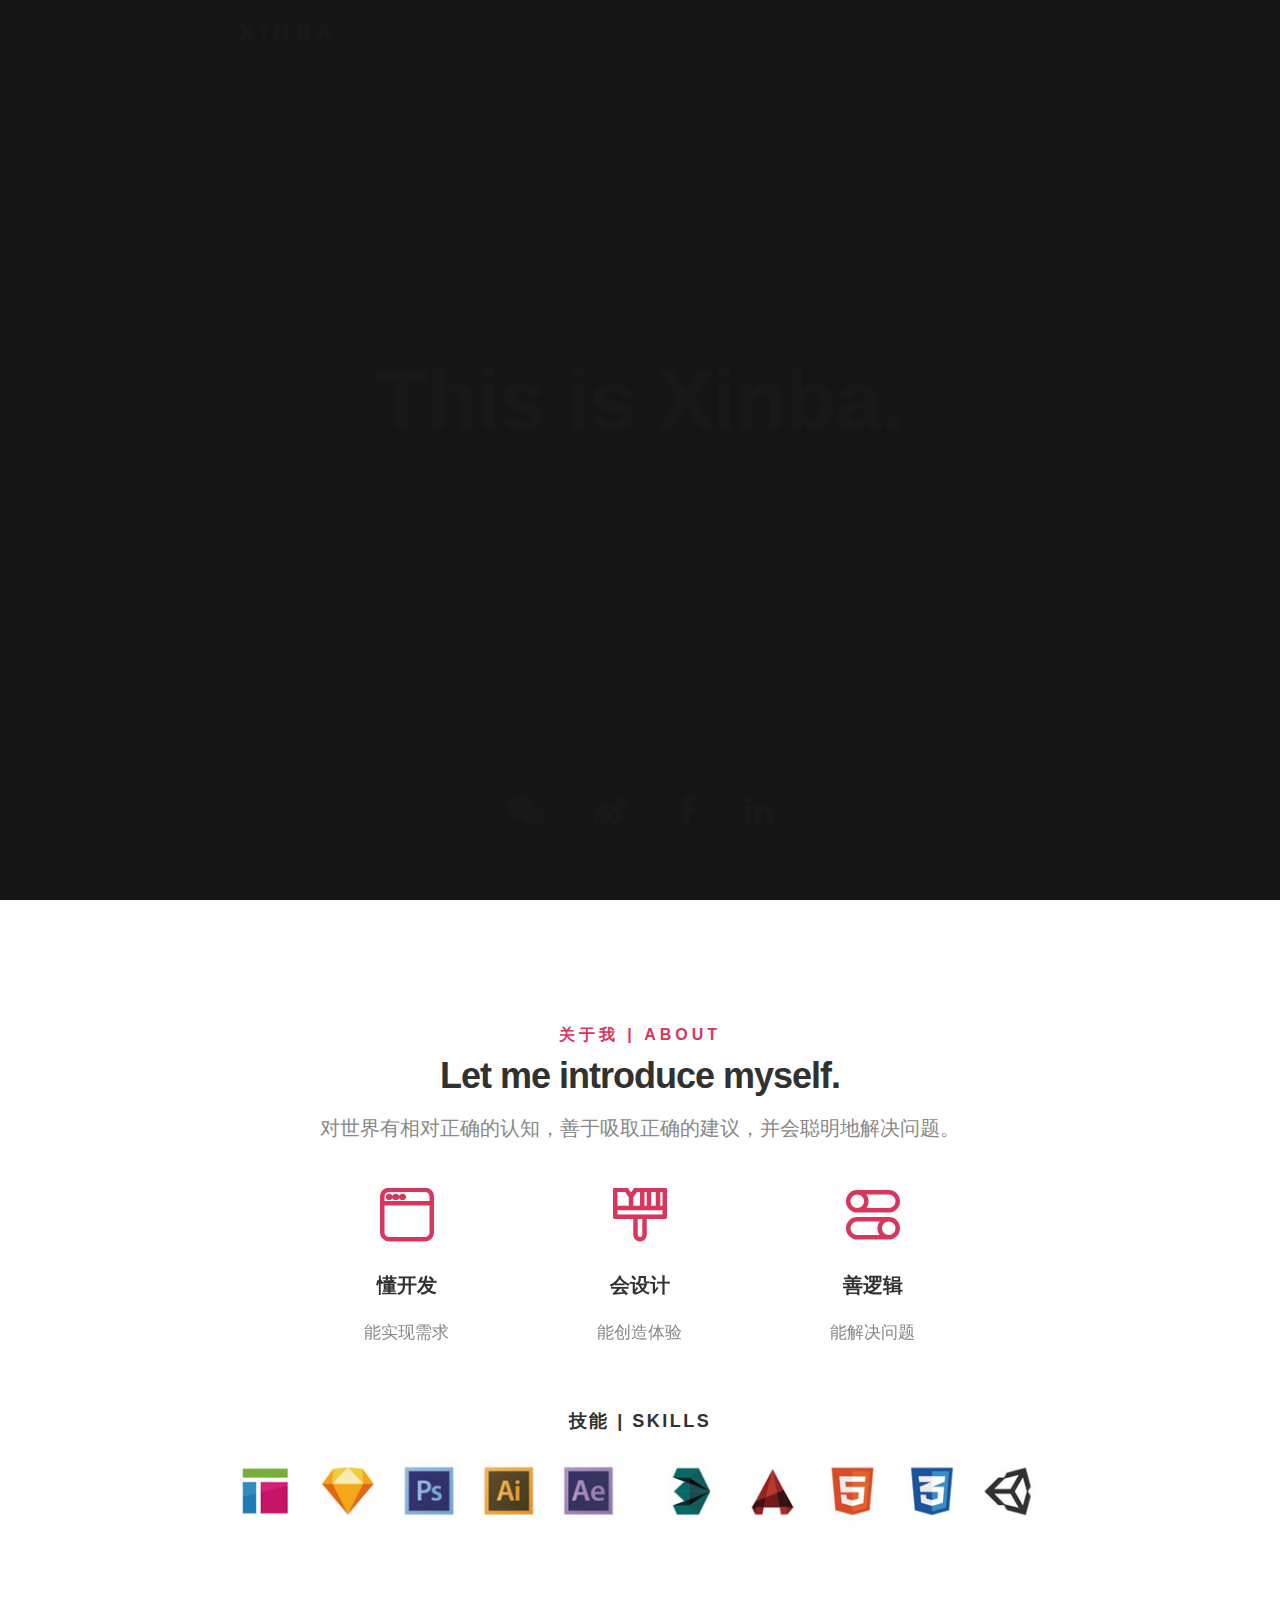
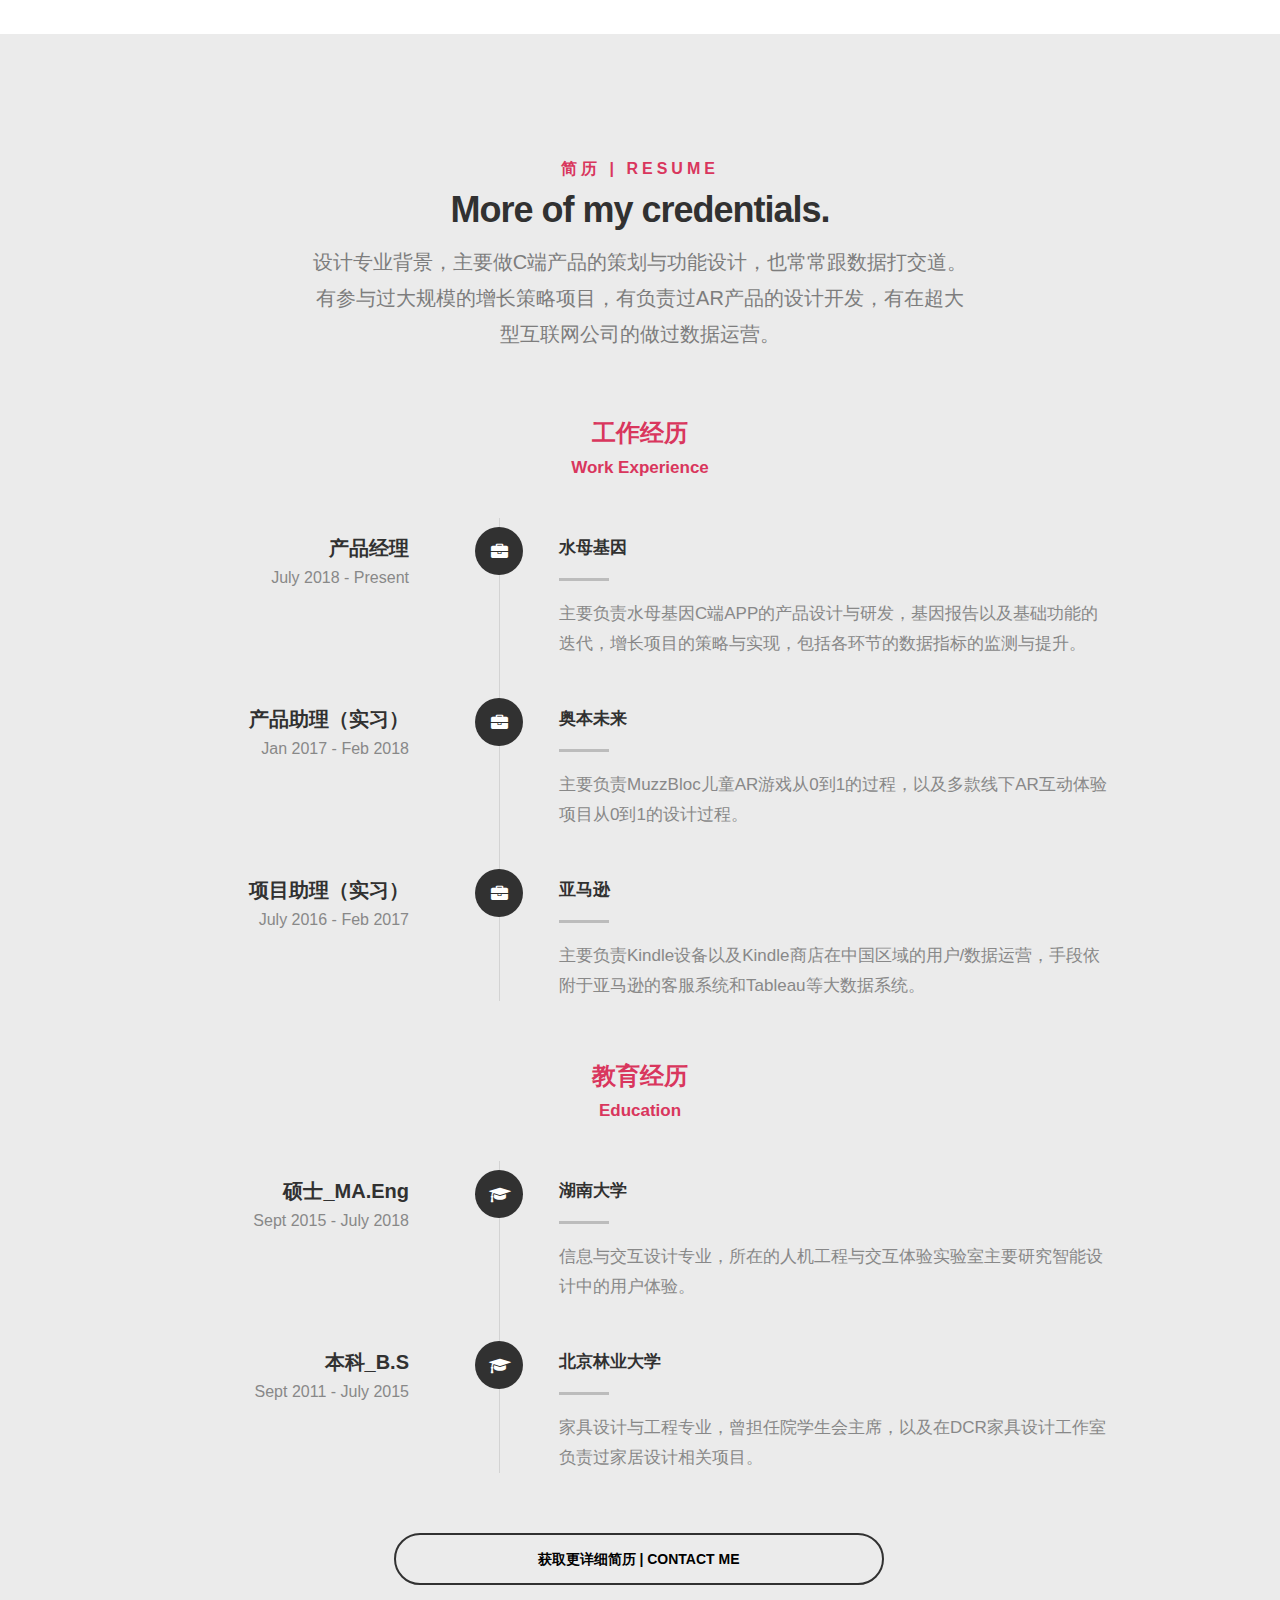
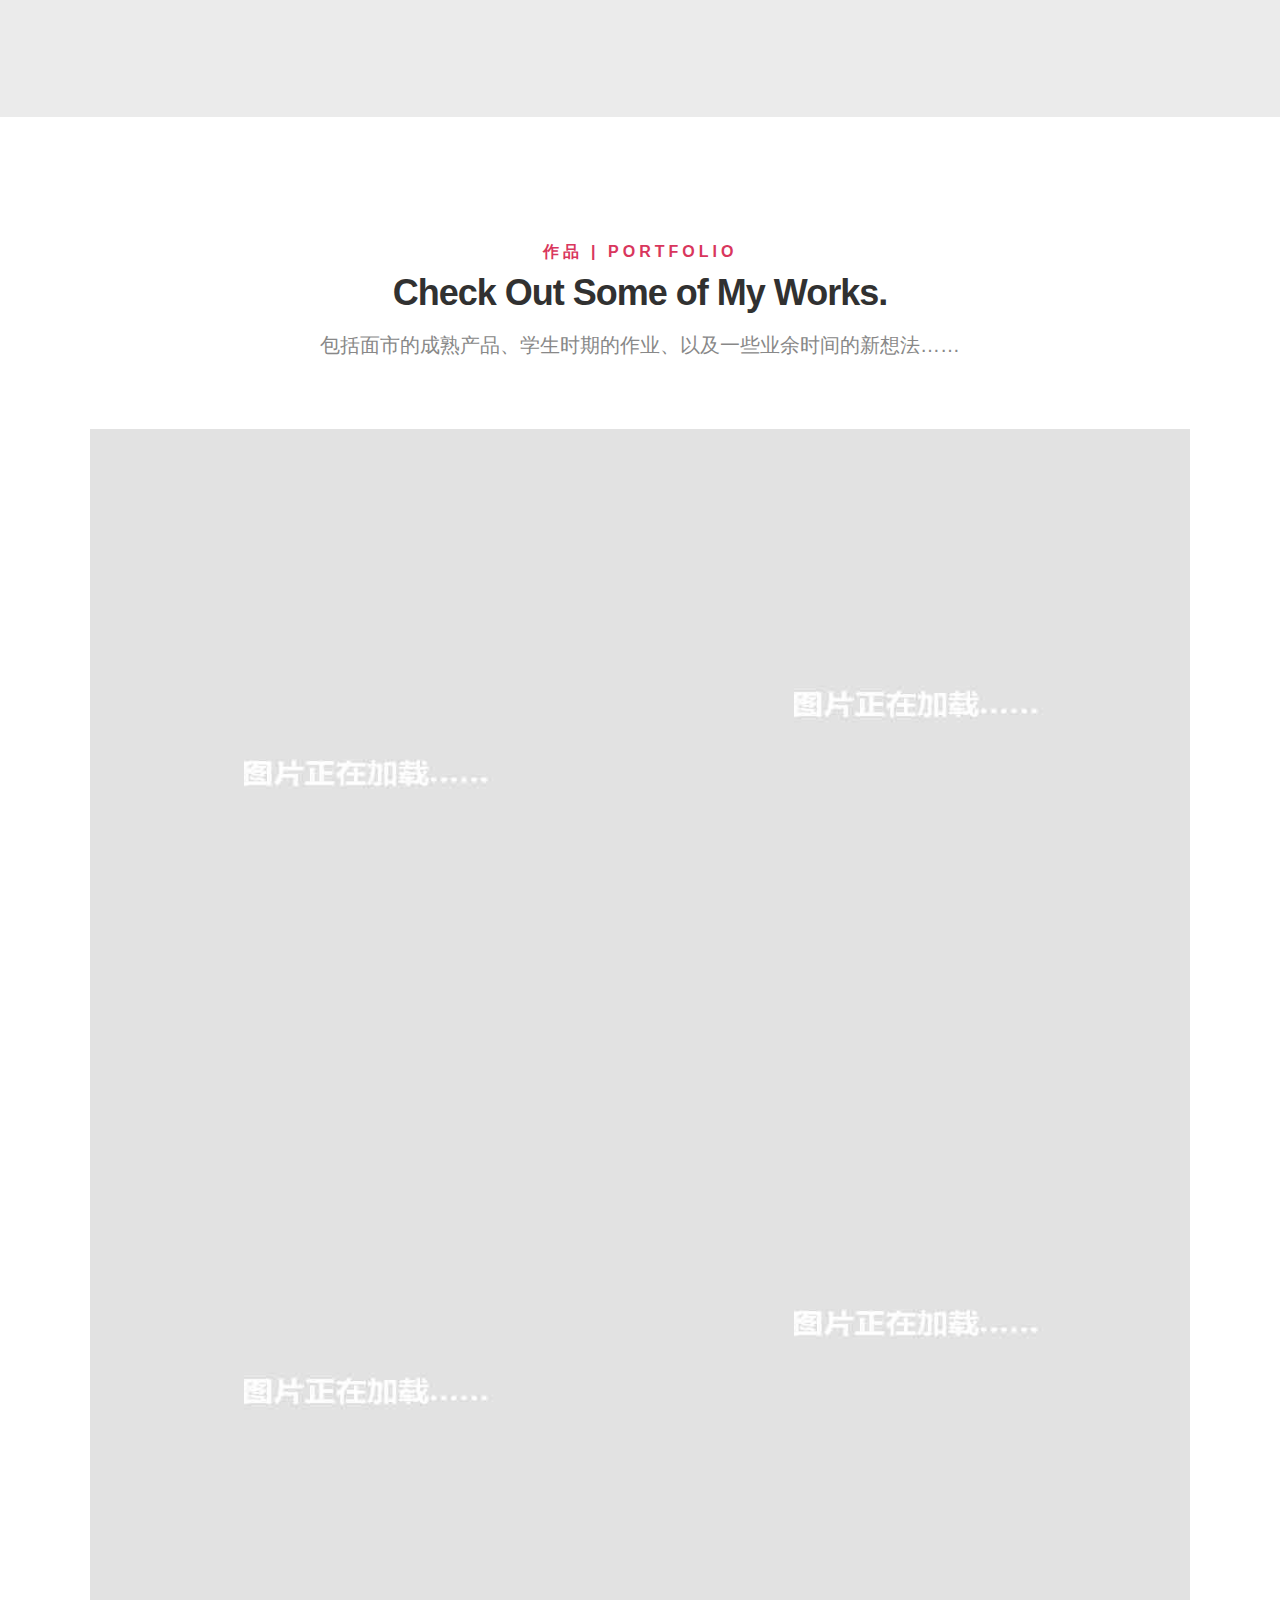
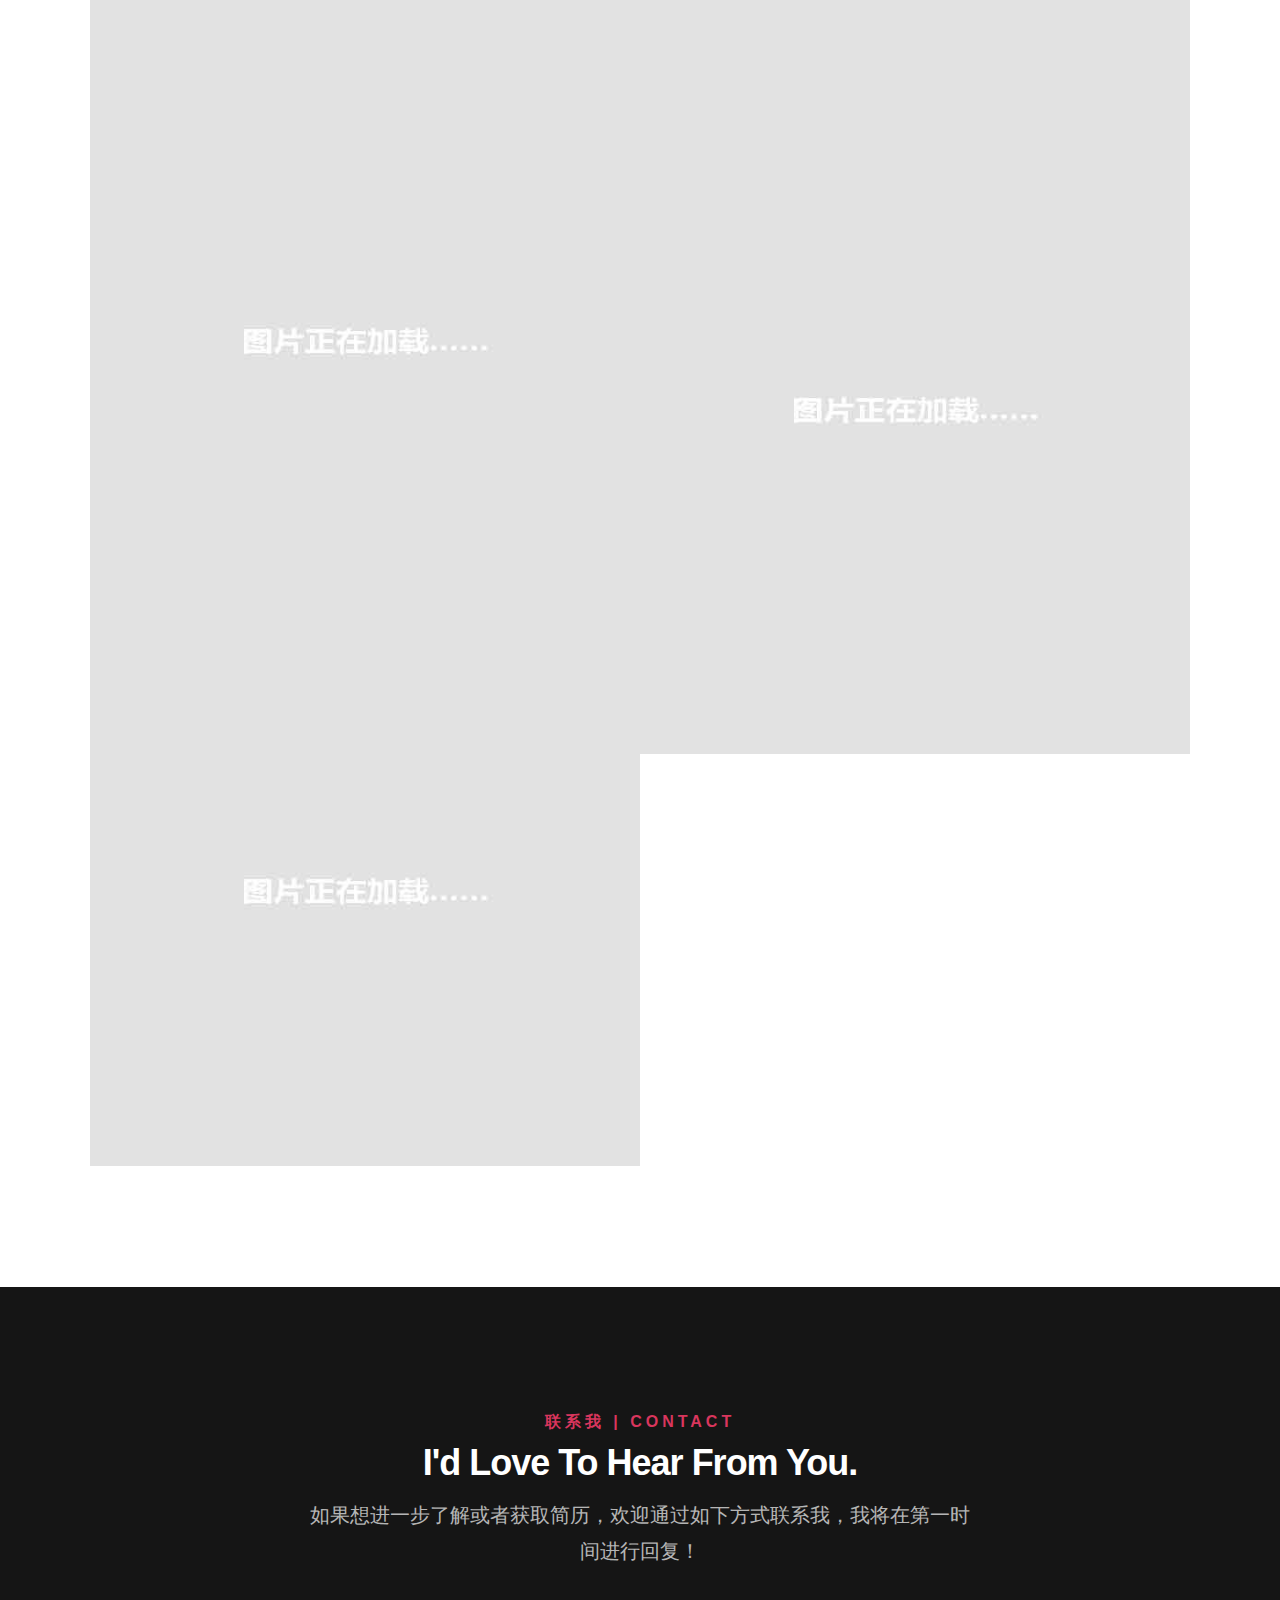
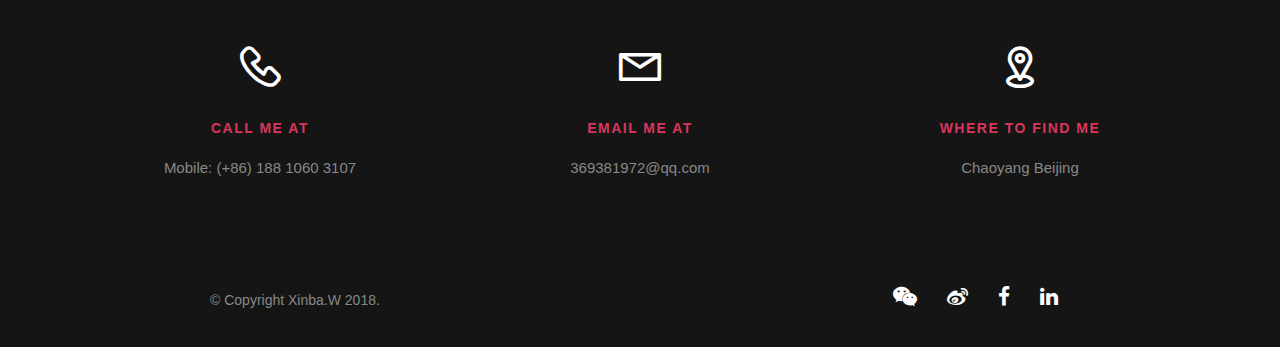
==== commit 36fedd39: "ADD 7TH" ====
--- a/index.html
+++ b/index.html
@@ -345,6 +345,22 @@
 
 					<!-- portfolio-wrapper -->
 					<div id="folio-wrapper" class="block-1-2 block-mob-full stack">
+
+						<div class="bgrid folio-item">
+							<div class="item-wrap">
+								<img src="images/blank2.jpg" data-echo="images/portfolio/Somur.jpg" alt="Somur">
+								<a href="#modal-07" class="overlay">	                  	           
+									<div class="folio-item-table">
+										<div class="folio-item-cell">
+											<h3 class="folio-title">水母基因</h3>	     					    
+											<span class="folio-types">
+												APP DESIGN
+											</span>
+										</div>	                      	
+									</div>                    
+								</a>
+							</div>	               
+						</div> <!-- /folio-item -->
 
 						<div class="bgrid folio-item">
 							<div class="item-wrap">
@@ -445,11 +461,32 @@
 
 	            <!-- modal popups - begin
 	            	============================================================= -->
-	            
+	       
+
+						<div id="modal-07" class="popup-modal slider mfp-hide">	
+
+	            		<div class="media">
+	            			<img src="images/portfolio/modals/m-Somur.jpg" alt="" />
+	            		</div>      	
+
+	            		<div class="description-box">
+	            			<h4>水母基因-基因检测体检运动健康助手</h4>		      
+	            			<p>水母基因APP是支撑整个公司基因检测服务的重要载体，主要承担了基因样本绑定、报告结果展示、健康服务输出的功能。是包含了电商、社区、信息流等主流产品形态，以及基因报告服务等新型产品形态的平台型产品APP。</p>
+
+	            			<div class="categories">APP DESIGN</div>			               
+	            		</div>
+
+	            		<div class="link-box">
+	            			<a href="https://itunes.apple.com/cn/app/id1276920815?mt=8">Download</a>
+	            			<a href="#" class="popup-modal-dismiss">Close</a>
+	            		</div>		      
+
+	            	</div> <!-- /modal-07 -->
+
 	            	<div id="modal-01" class="popup-modal slider mfp-hide">	
 
 	            		<div class="media">
-	            			<img src="images/blank.jpg" data-echo="images/portfolio/modals/m-Design_Week.jpg" alt="" />
+	            			<img src="images/portfolio/modals/m-Design_Week.jpg" alt="" />
 	            		</div>      	
 
 	            		<div class="description-box">
@@ -460,7 +497,7 @@
 	            		</div>
 
 	            		<div class="link-box">
-	            			<a href="http://www.behance.net">Details</a>
+	            			<a href="http://plrlpoij6.bkt.clouddn.com/Design_Week.mp4">Details</a>
 	            			<a href="#" class="popup-modal-dismiss">Close</a>
 	            		</div>		      
 
@@ -469,7 +506,7 @@
 	            	<div id="modal-02" class="popup-modal slider mfp-hide">	
 
 	            		<div class="media">
-	            			<img src="images/blank.jpg" data-echo="images/portfolio/modals/m-MuzzBloc.jpg" alt="" />
+	            			<img src="images/portfolio/modals/m-MuzzBloc.jpg" alt="" />
 	            		</div>      	
 
 	            		<div class="description-box">
@@ -480,7 +517,7 @@
 	            		</div>
 
 	            		<div class="link-box">
-	            			<a href="http://www.behance.net">Details</a>
+	            			<a href="http://plrlpoij6.bkt.clouddn.com/Muzzbloc_Ads.mp4">Details</a>
 	            			<a href="#" class="popup-modal-dismiss">Close</a>
 	            		</div>		      
 
@@ -489,8 +526,8 @@
 	            	<div id="modal-03" class="popup-modal slider mfp-hide">	
 
 	            		<div class="media" style="background: black">
-	            			<img src="images/blank.jpg" data-echo="https://github.com/XinbaWang/Website/blob/master/images/portfolio/modals/m-2017_Inventory1.GIF?raw=true" style="width:50%" alt="" />
-	            			<img src="images/blank.jpg" data-echo="https://github.com/XinbaWang/Website/blob/master/images/portfolio/modals/m-2017_Inventory2.GIF?raw=true" style="width:50%; float:left" alt="" />
+	            			<img src="http://plrlpoij6.bkt.clouddn.com/m-2017_Inventory1.GIF" style="width:50%" alt="" />
+	            			<img src="http://plrlpoij6.bkt.clouddn.com/m-2017_Inventory2.GIF" style="width:50%; float:left" alt="" />
 	            		</div>      	
 
 	            		<div class="description-box">
@@ -509,7 +546,7 @@
 	            	<div id="modal-04" class="popup-modal slider mfp-hide">	
 
 	            		<div class="media">
-	            			<img src="images/blank.jpg" data-echo="images/portfolio/modals/m-Museum_AR.jpg" alt="" />
+	            			<img src="images/portfolio/modals/m-Museum_AR.jpg" alt="" />
 	            		</div>      	
 
 	            		<div class="description-box">
@@ -520,7 +557,7 @@
 	            		</div>
 
 	            		<div class="link-box">
-	            			<a href="#contact" class="popup-modal-dismiss">Have Demo</a>
+	            			<a href="#" class="popup-modal-dismiss">Have Demo</a>
 	            			<a href="#" class="popup-modal-dismiss">Close</a>
 	            		</div>		      
 
@@ -529,7 +566,7 @@
 	            	<div id="modal-05" class="popup-modal slider mfp-hide">	
 
 	            		<div class="media">
-	            			<img src="images/blank.jpg" data-echo="images/portfolio/modals/m-Car_HMI.jpg" alt="" />
+	            			<img src="images/portfolio/modals/m-Car_HMI.jpg" alt="" />
 	            		</div>      	
 
 	            		<div class="description-box">
@@ -548,7 +585,7 @@
 	            	<div id="modal-06" class="popup-modal slider mfp-hide">	
 
 	            		<div class="media">
-	            			<img src="images/blank.jpg" data-echo="images/portfolio/modals/m-String.jpg" alt="" />
+	            			<img src="images/portfolio/modals/m-String.jpg" alt="" />
 	            		</div>      	
 
 	            		<div class="description-box">
@@ -559,7 +596,7 @@
 	            		</div>
 
 	            		<div class="link-box">
-	            			<a href="#contact" class="popup-modal-dismiss">Have Demo</a>
+	            			<a href="#" class="popup-modal-dismiss">Have Demo</a>
 	            			<a href="#" class="popup-modal-dismiss">Close</a>
 	            		</div>		      
 
@@ -567,7 +604,7 @@
 
 	            	<div id="modal-99" class="popup-modal slider mfp-hide">	
 	            		<div class="media">
-	            			<img src="images/blank.jpg" data-echo="images/portfolio/modals/m-Wechat.jpg" alt="m-Wechat" />
+	            			<img src="images/portfolio/modals/m-Wechat.jpg" alt="m-Wechat" />
 	            		</div>      	
 	            		<div class="link-box">
 	            			<a href="#" class="popup-modal-dismiss" style="width: 100%">Close</a>
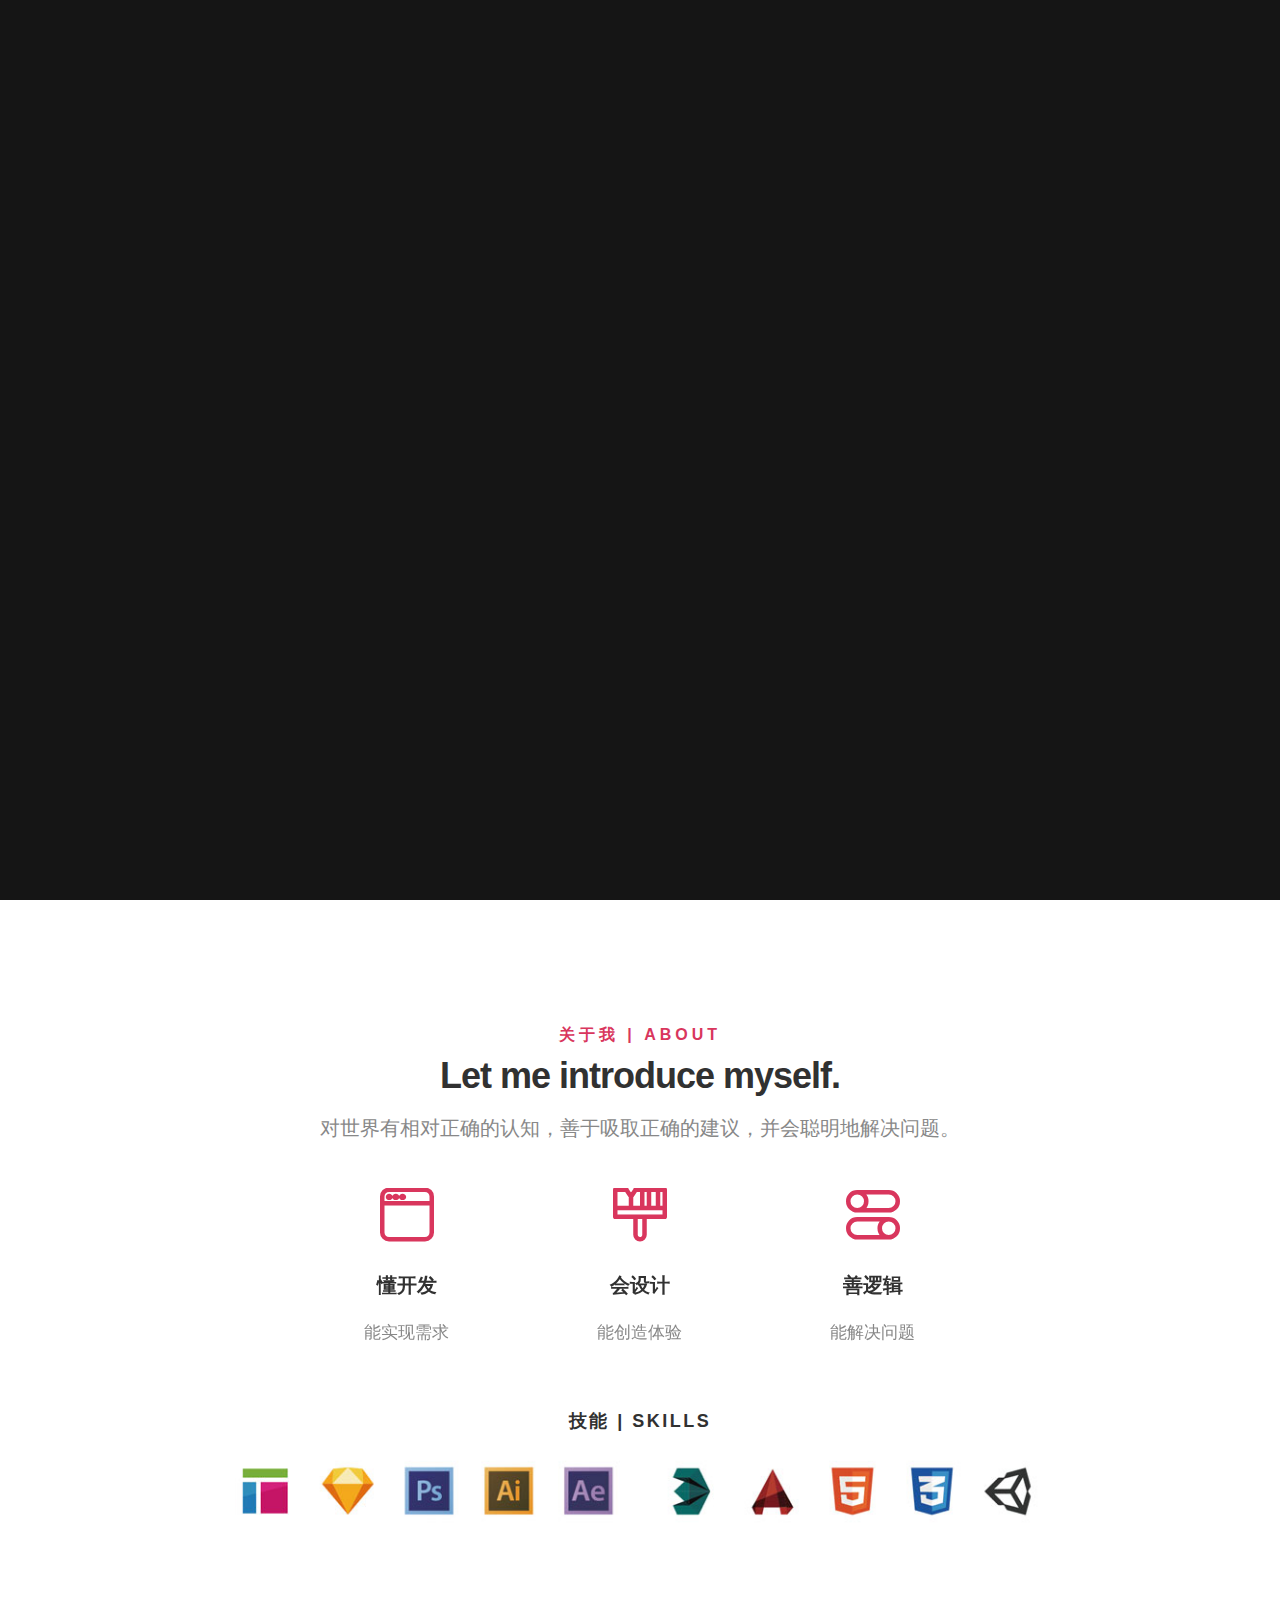
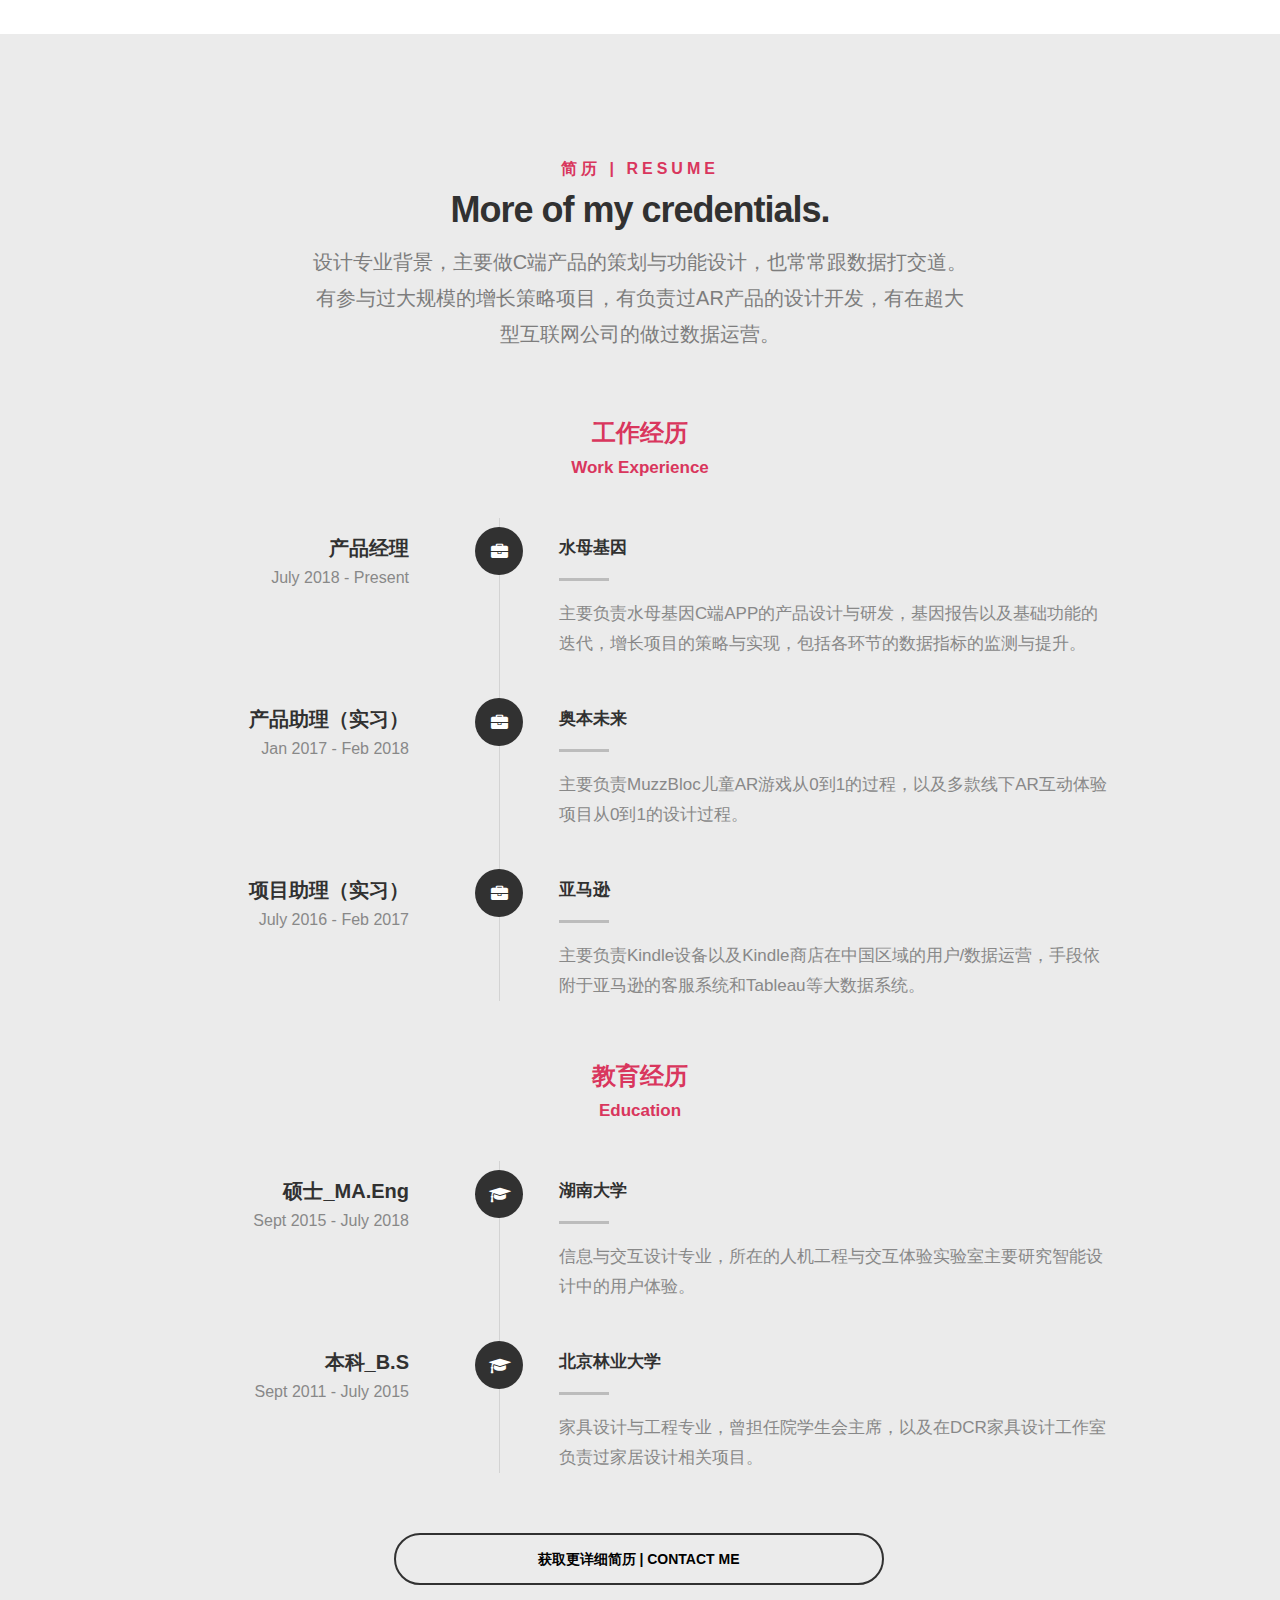
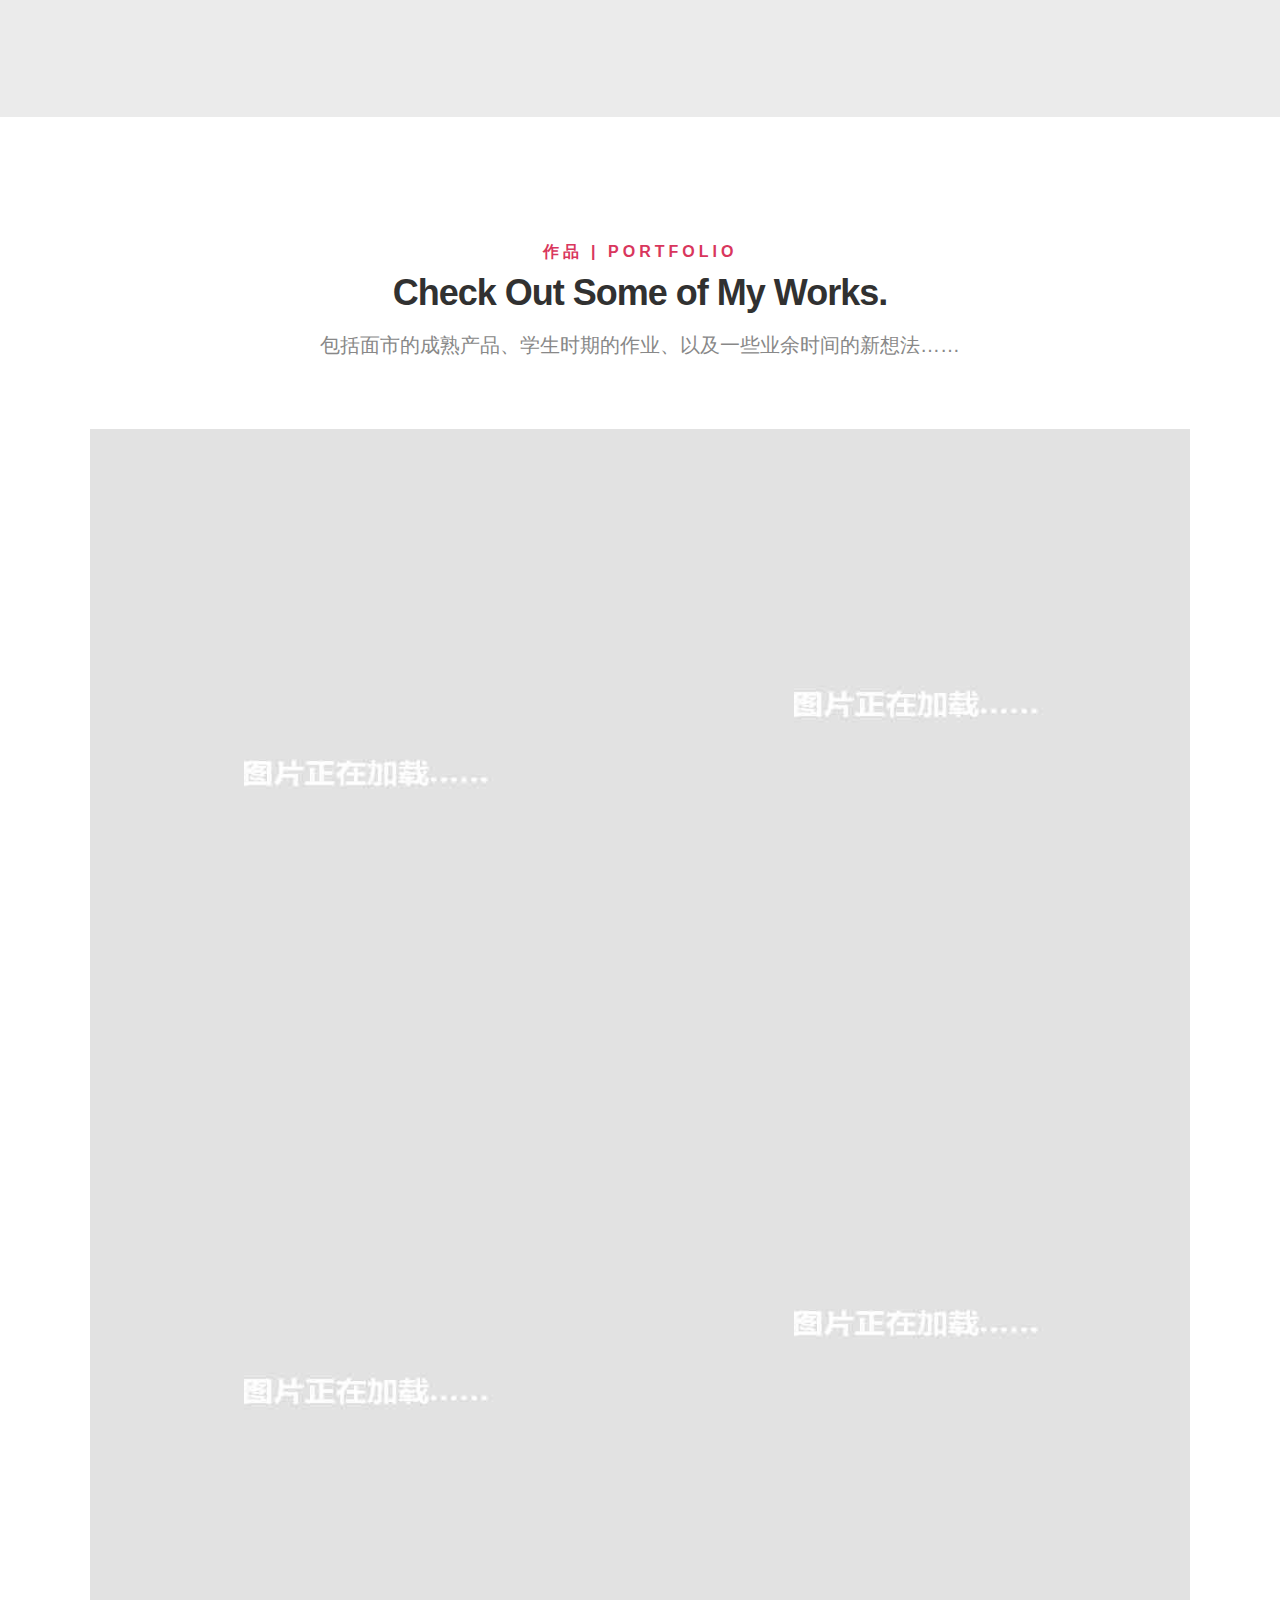
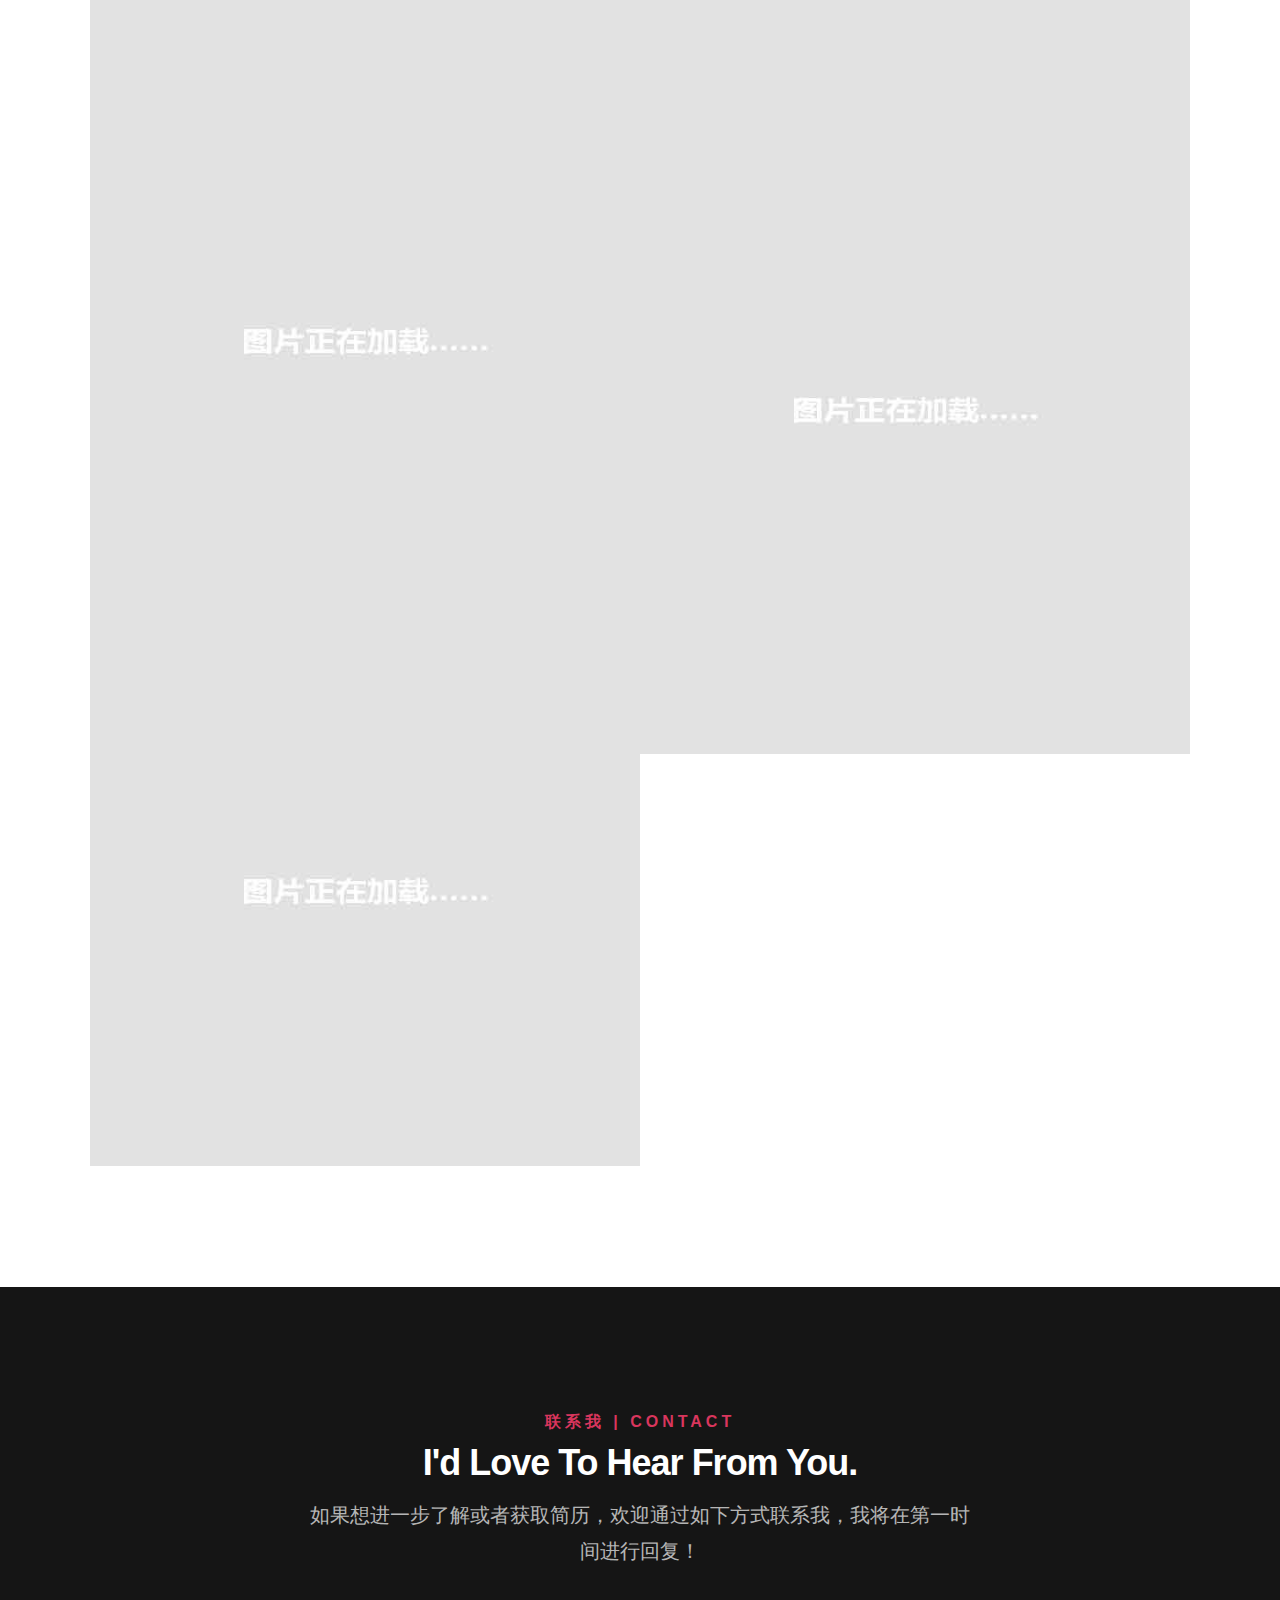
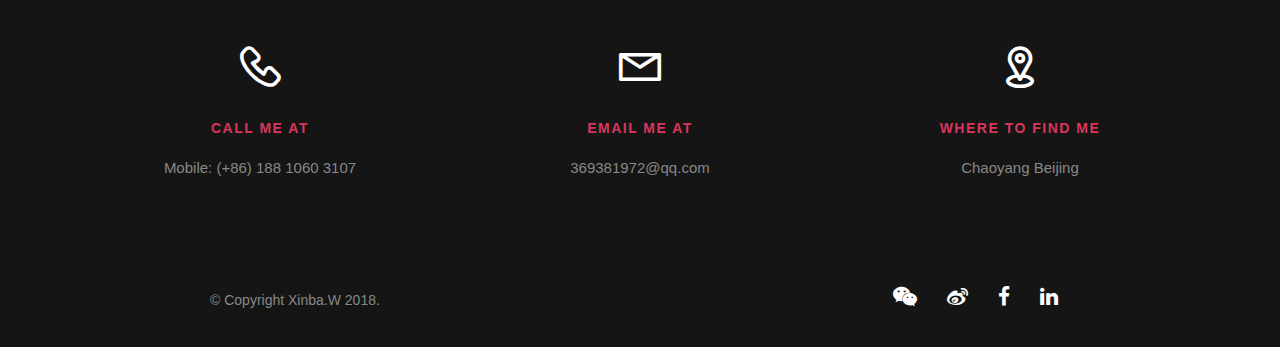
==== commit 96210652: "ADD 7.1" ====
--- a/index.html
+++ b/index.html
@@ -348,7 +348,7 @@
 
 						<div class="bgrid folio-item">
 							<div class="item-wrap">
-								<img src="images/blank2.jpg" data-echo="images/portfolio/Somur.jpg" alt="Somur">
+								<img src="images/blank2.jpg" data-echo="http://plrlpoij6.bkt.clouddn.com/Somur.jpg" alt="Somur">
 								<a href="#modal-07" class="overlay">	                  	           
 									<div class="folio-item-table">
 										<div class="folio-item-cell">
@@ -364,7 +364,7 @@
 
 						<div class="bgrid folio-item">
 							<div class="item-wrap">
-								<img src="images/blank.jpg" data-echo="images/portfolio/Design_Week.jpg" alt="Design_Week">
+								<img src="images/blank.jpg" data-echo="http://plrlpoij6.bkt.clouddn.com/Design_Week.jpg" alt="Design_Week">
 								<a href="#modal-01" class="overlay">	                  	           
 									<div class="folio-item-table">
 										<div class="folio-item-cell">
@@ -380,7 +380,7 @@
 
 						<div class="bgrid folio-item">
 							<div class="item-wrap">
-								<img src="images/blank2.jpg" data-echo="images/portfolio/MuzzBloc.jpg" alt="MuzzBloc">
+								<img src="images/blank2.jpg" data-echo="http://plrlpoij6.bkt.clouddn.com/MuzzBloc.jpg" alt="MuzzBloc">
 								<a href="#modal-02" class="overlay">              		                  
 									<div class="folio-item-table">
 										<div class="folio-item-cell">
@@ -396,7 +396,7 @@
 
 						<div class="bgrid folio-item">
 							<div class="item-wrap">
-								<img src="images/blank.jpg" data-echo="images/portfolio//Car_HMI.jpg" alt="/Shopping_AR">
+								<img src="images/blank.jpg" data-echo="http://plrlpoij6.bkt.clouddn.com/Car_HMI.jpg" alt="/Shopping_AR">
 								<a href="#modal-05" class="overlay">             		                  
 									<div class="folio-item-table">
 										<div class="folio-item-cell">
@@ -412,7 +412,7 @@
 
 						<div class="bgrid folio-item">
 							<div class="item-wrap">
-								<img src="images/blank.jpg" data-echo="images/portfolio/Museum_AR.jpg" alt="Museum_AR">
+								<img src="images/blank.jpg" data-echo="http://plrlpoij6.bkt.clouddn.com/Museum_AR.jpg" alt="Museum_AR">
 								<a href="#modal-04" class="overlay">                  	                 
 									<div class="folio-item-table">
 										<div class="folio-item-cell">
@@ -428,7 +428,7 @@
 
 						<div class="bgrid folio-item">
 							<div class="item-wrap">
-								<img src="images/blank2.jpg" data-echo="images/portfolio/2017_Inventory.jpg" alt="2017_Inventory">
+								<img src="images/blank2.jpg" data-echo="http://plrlpoij6.bkt.clouddn.com/2017_Inventory.jpg" alt="2017_Inventory">
 								<a href="#modal-03" class="overlay">             		                  
 									<div class="folio-item-table">
 										<div class="folio-item-cell">
@@ -444,7 +444,7 @@
 
 						<div class="bgrid folio-item">
 							<div class="item-wrap">
-								<img src="images/blank.jpg" data-echo="images/portfolio/Shouchuan.jpg" alt="Shouchuan">
+								<img src="images/blank.jpg" data-echo="http://plrlpoij6.bkt.clouddn.com/Shouchuan.jpg" alt="Shouchuan">
 								<a href="#modal-06" class="overlay">
 									<div class="folio-item-table">
 										<div class="folio-item-cell">
@@ -466,7 +466,7 @@
 						<div id="modal-07" class="popup-modal slider mfp-hide">	
 
 	            		<div class="media">
-	            			<img src="images/portfolio/modals/m-Somur.jpg" alt="" />
+	            			<img src="http://plrlpoij6.bkt.clouddn.com/m-Somur.jpg" alt="" />
 	            		</div>      	
 
 	            		<div class="description-box">
@@ -486,7 +486,7 @@
 	            	<div id="modal-01" class="popup-modal slider mfp-hide">	
 
 	            		<div class="media">
-	            			<img src="images/portfolio/modals/m-Design_Week.jpg" alt="" />
+	            			<img src="http://plrlpoij6.bkt.clouddn.com/m-Design_Week.jpg" alt="" />
 	            		</div>      	
 
 	            		<div class="description-box">
@@ -506,7 +506,7 @@
 	            	<div id="modal-02" class="popup-modal slider mfp-hide">	
 
 	            		<div class="media">
-	            			<img src="images/portfolio/modals/m-MuzzBloc.jpg" alt="" />
+	            			<img src="http://plrlpoij6.bkt.clouddn.com/m-MuzzBloc.jpg" alt="" />
 	            		</div>      	
 
 	            		<div class="description-box">
@@ -546,7 +546,7 @@
 	            	<div id="modal-04" class="popup-modal slider mfp-hide">	
 
 	            		<div class="media">
-	            			<img src="images/portfolio/modals/m-Museum_AR.jpg" alt="" />
+	            			<img src="http://plrlpoij6.bkt.clouddn.com/m-Museum_AR.jpg" alt="" />
 	            		</div>      	
 
 	            		<div class="description-box">
@@ -566,7 +566,7 @@
 	            	<div id="modal-05" class="popup-modal slider mfp-hide">	
 
 	            		<div class="media">
-	            			<img src="images/portfolio/modals/m-Car_HMI.jpg" alt="" />
+	            			<img src="http://plrlpoij6.bkt.clouddn.com/m-Car_HMI.jpg" alt="" />
 	            		</div>      	
 
 	            		<div class="description-box">
@@ -585,7 +585,7 @@
 	            	<div id="modal-06" class="popup-modal slider mfp-hide">	
 
 	            		<div class="media">
-	            			<img src="images/portfolio/modals/m-String.jpg" alt="" />
+	            			<img src="http://plrlpoij6.bkt.clouddn.com/m-String.jpg" alt="" />
 	            		</div>      	
 
 	            		<div class="description-box">
@@ -604,7 +604,7 @@
 
 	            	<div id="modal-99" class="popup-modal slider mfp-hide">	
 	            		<div class="media">
-	            			<img src="images/portfolio/modals/m-Wechat.jpg" alt="m-Wechat" />
+	            			<img src="http://plrlpoij6.bkt.clouddn.com/m-Wechat.jpg" alt="m-Wechat" />
 	            		</div>      	
 	            		<div class="link-box">
 	            			<a href="#" class="popup-modal-dismiss" style="width: 100%">Close</a>
--- a/css/main.css
+++ b/css/main.css
@@ -1318,7 +1318,7 @@
  * ------------------------------------------------------------------- 
  */
  #intro {
- 	background: #151515 url(../images/intro-bg.jpg) no-repeat center bottom;
+ 	background: #151515 url(http://plrlpoij6.bkt.clouddn.com/intro-bg.jpg) no-repeat center bottom;
  	-webkit-background-size: cover;
  	-moz-background-size: cover;
  	background-size: cover;
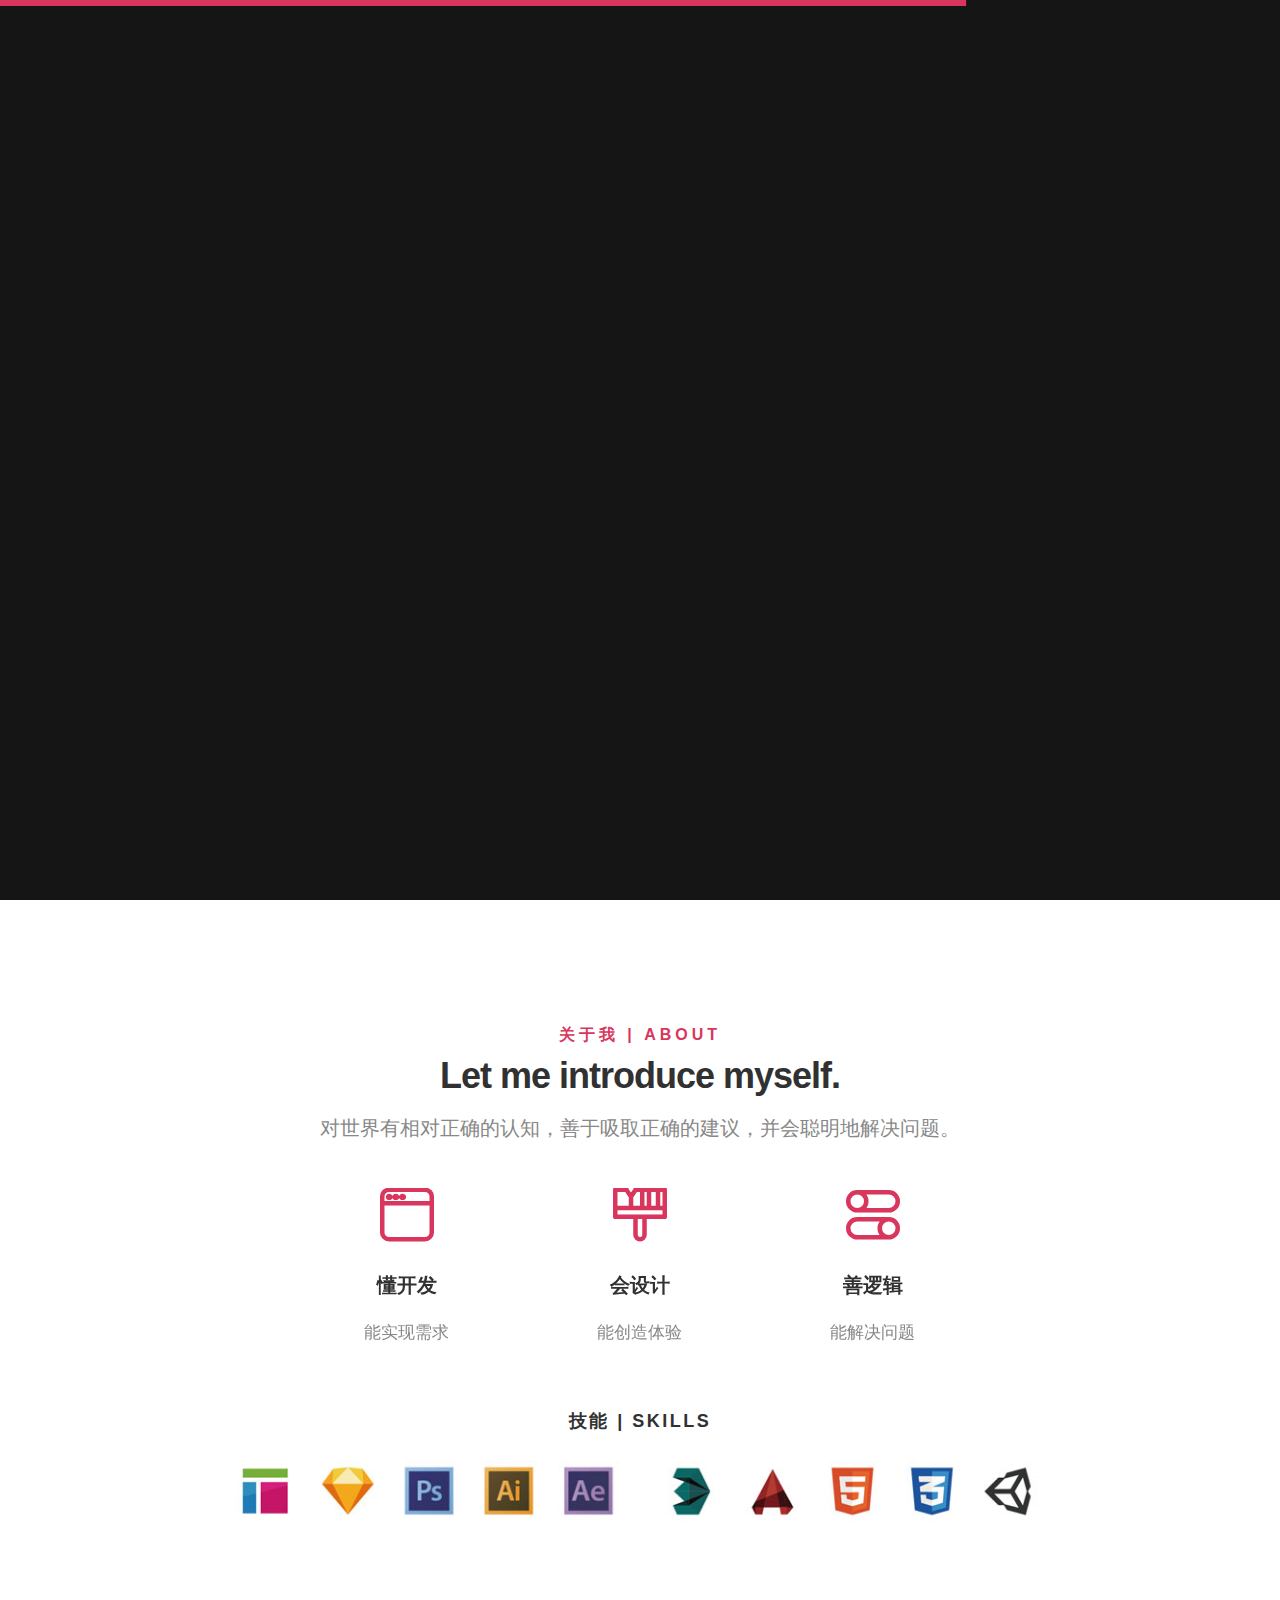
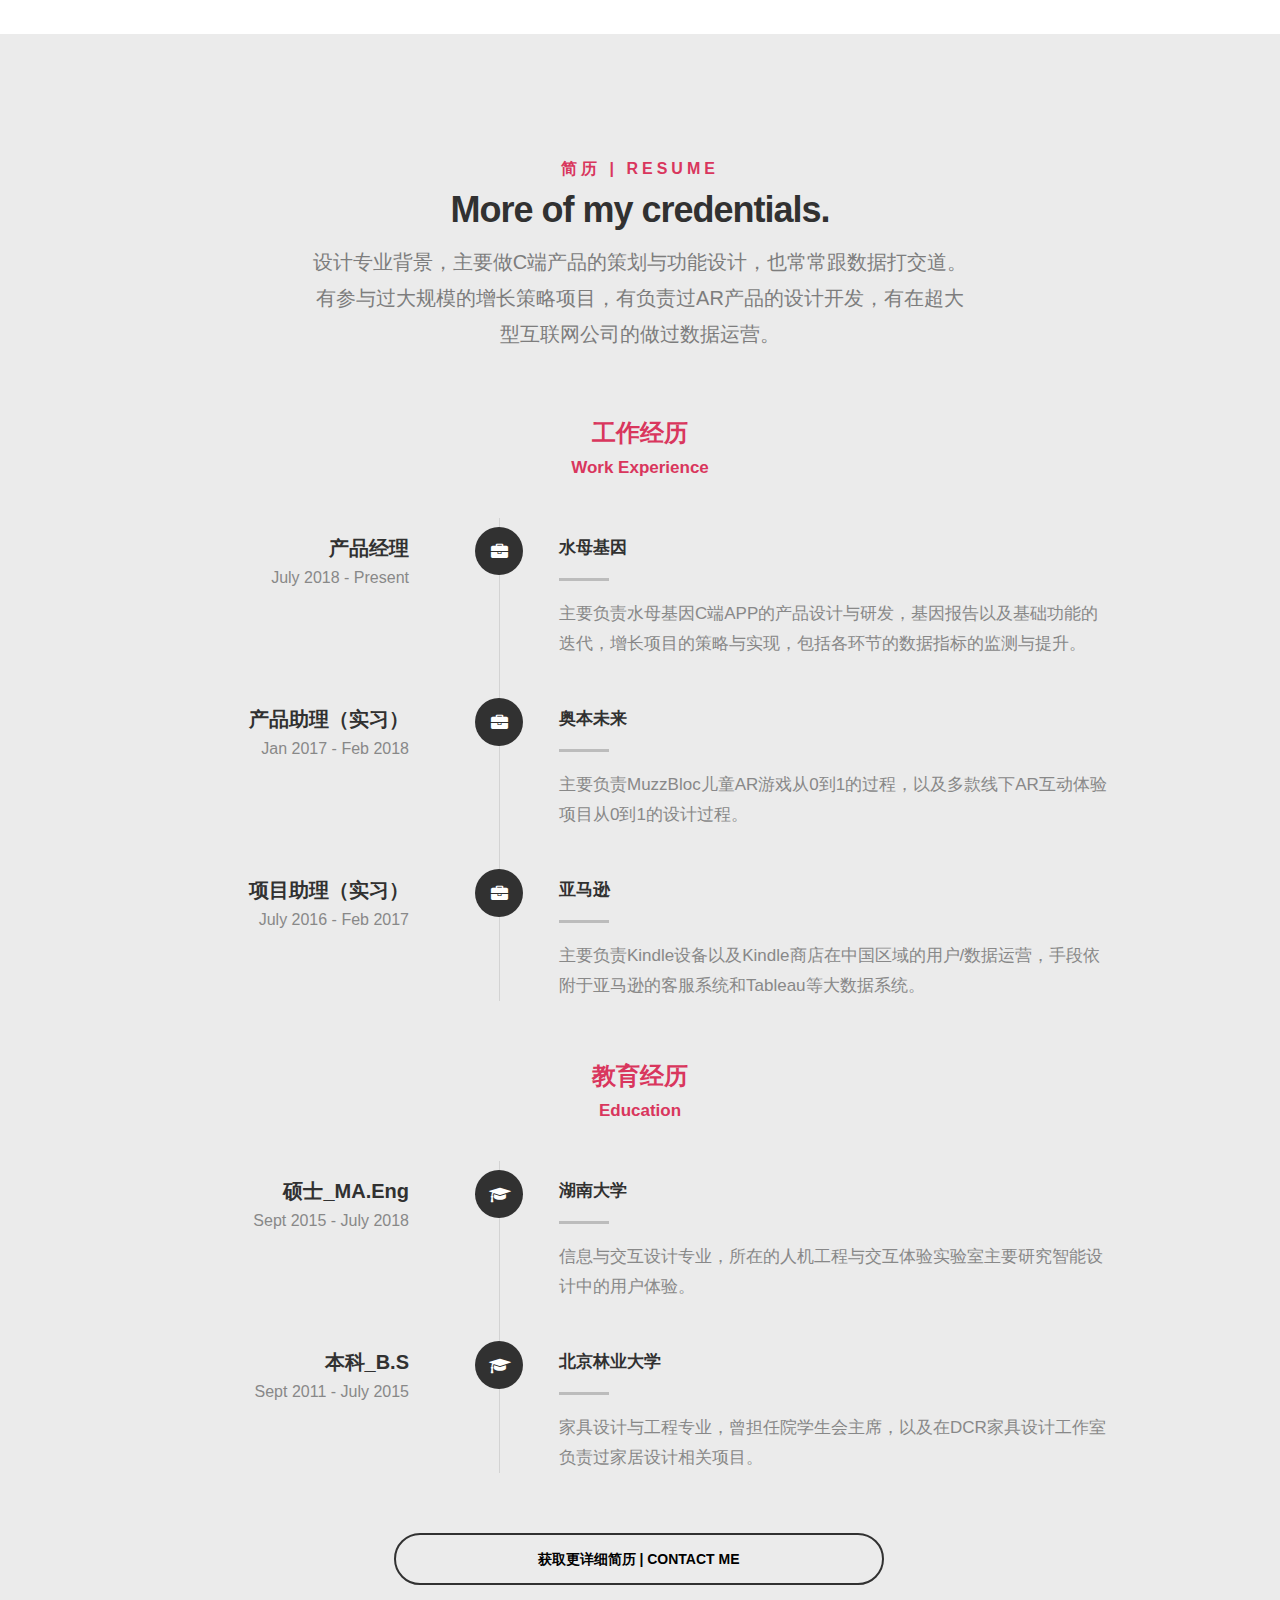
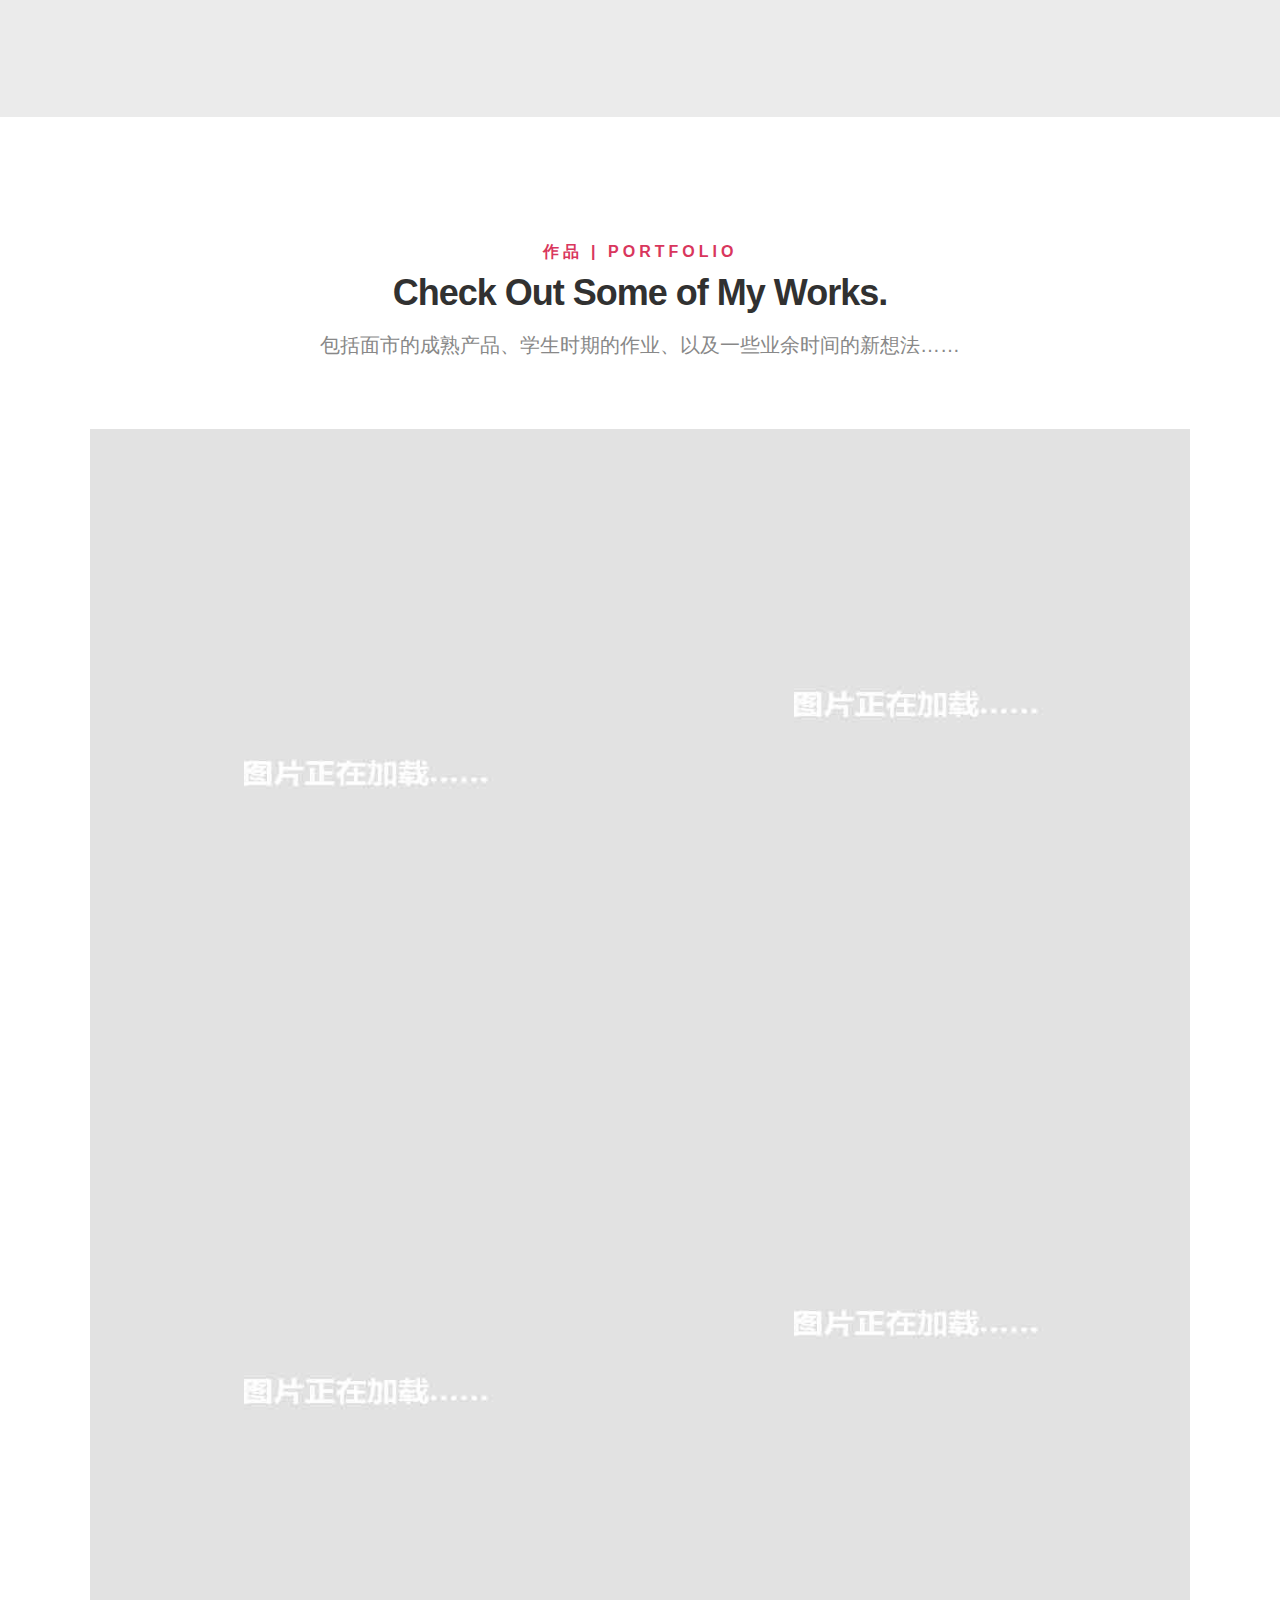
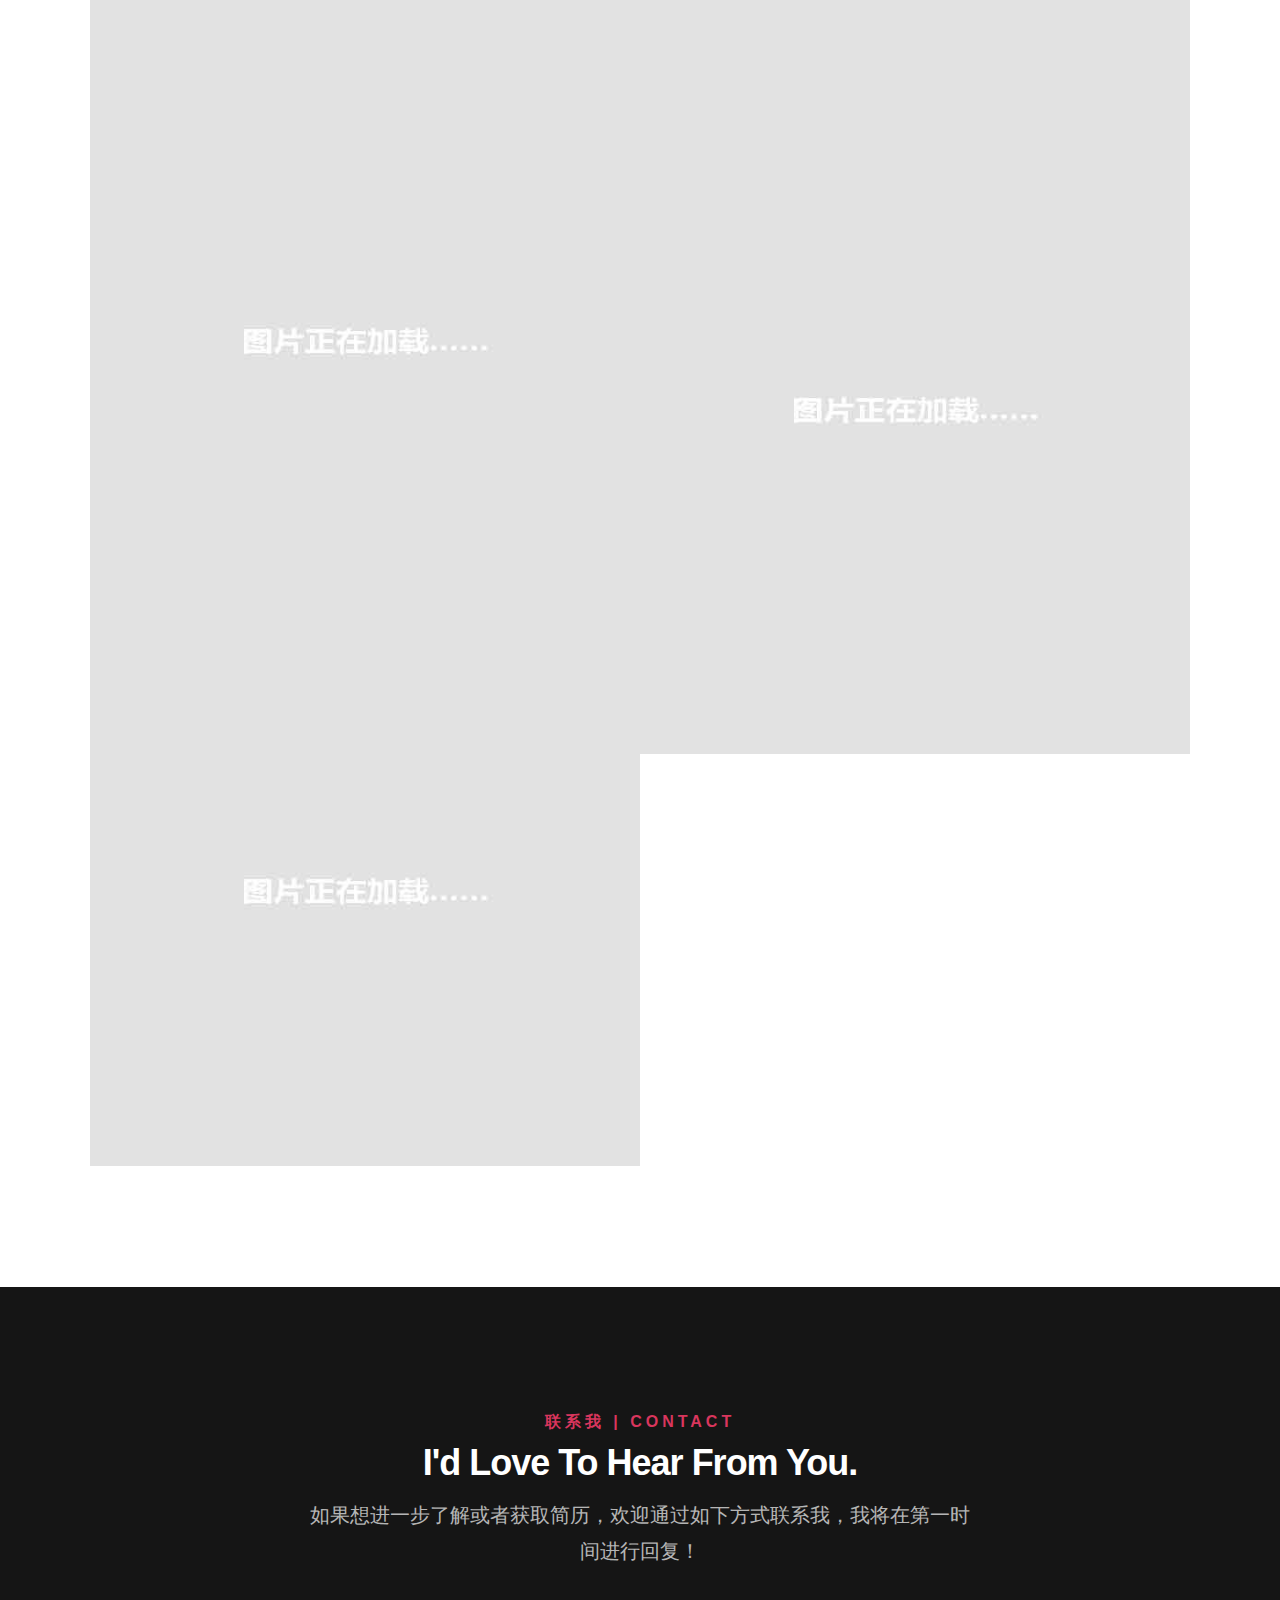
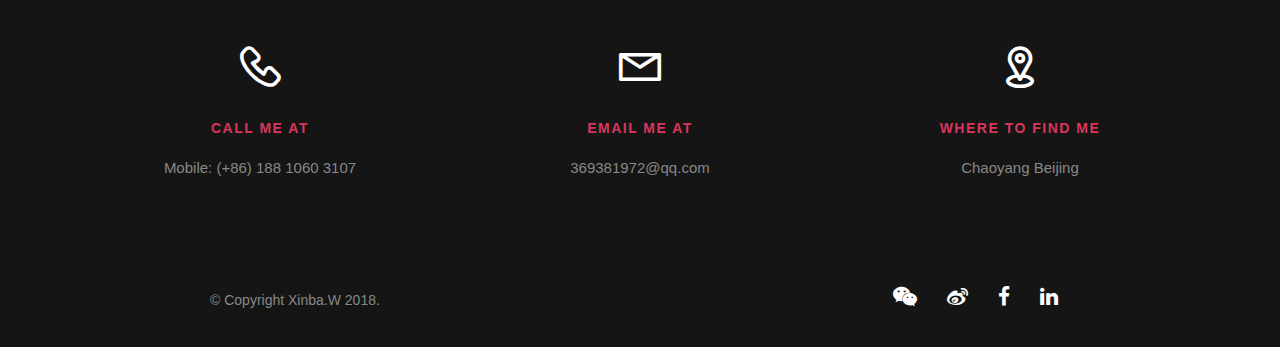
==== commit b1cce045: "m8TH" ====
--- a/index.html
+++ b/index.html
@@ -348,7 +348,7 @@
 
 						<div class="bgrid folio-item">
 							<div class="item-wrap">
-								<img src="images/blank2.jpg" data-echo="http://plrlpoij6.bkt.clouddn.com/Somur.jpg" alt="Somur">
+								<img src="images/blank2.jpg" data-echo="http://pnb252fwo.bkt.clouddn.com/Somur.jpg" alt="Somur">
 								<a href="#modal-07" class="overlay">	                  	           
 									<div class="folio-item-table">
 										<div class="folio-item-cell">
@@ -364,7 +364,7 @@
 
 						<div class="bgrid folio-item">
 							<div class="item-wrap">
-								<img src="images/blank.jpg" data-echo="http://plrlpoij6.bkt.clouddn.com/Design_Week.jpg" alt="Design_Week">
+								<img src="images/blank.jpg" data-echo="http://pnb252fwo.bkt.clouddn.com/Design_Week.jpg" alt="Design_Week">
 								<a href="#modal-01" class="overlay">	                  	           
 									<div class="folio-item-table">
 										<div class="folio-item-cell">
@@ -380,7 +380,7 @@
 
 						<div class="bgrid folio-item">
 							<div class="item-wrap">
-								<img src="images/blank2.jpg" data-echo="http://plrlpoij6.bkt.clouddn.com/MuzzBloc.jpg" alt="MuzzBloc">
+								<img src="images/blank2.jpg" data-echo="http://pnb252fwo.bkt.clouddn.com/MuzzBloc.jpg" alt="MuzzBloc">
 								<a href="#modal-02" class="overlay">              		                  
 									<div class="folio-item-table">
 										<div class="folio-item-cell">
@@ -396,7 +396,7 @@
 
 						<div class="bgrid folio-item">
 							<div class="item-wrap">
-								<img src="images/blank.jpg" data-echo="http://plrlpoij6.bkt.clouddn.com/Car_HMI.jpg" alt="/Shopping_AR">
+								<img src="images/blank.jpg" data-echo="http://pnb252fwo.bkt.clouddn.com/Car_HMI.jpg" alt="/Shopping_AR">
 								<a href="#modal-05" class="overlay">             		                  
 									<div class="folio-item-table">
 										<div class="folio-item-cell">
@@ -412,7 +412,7 @@
 
 						<div class="bgrid folio-item">
 							<div class="item-wrap">
-								<img src="images/blank.jpg" data-echo="http://plrlpoij6.bkt.clouddn.com/Museum_AR.jpg" alt="Museum_AR">
+								<img src="images/blank.jpg" data-echo="http://pnb252fwo.bkt.clouddn.com/Museum_AR.jpg" alt="Museum_AR">
 								<a href="#modal-04" class="overlay">                  	                 
 									<div class="folio-item-table">
 										<div class="folio-item-cell">
@@ -428,7 +428,7 @@
 
 						<div class="bgrid folio-item">
 							<div class="item-wrap">
-								<img src="images/blank2.jpg" data-echo="http://plrlpoij6.bkt.clouddn.com/2017_Inventory.jpg" alt="2017_Inventory">
+								<img src="images/blank2.jpg" data-echo="http://pnb252fwo.bkt.clouddn.com/2017_Inventory.jpg" alt="2017_Inventory">
 								<a href="#modal-03" class="overlay">             		                  
 									<div class="folio-item-table">
 										<div class="folio-item-cell">
@@ -444,7 +444,7 @@
 
 						<div class="bgrid folio-item">
 							<div class="item-wrap">
-								<img src="images/blank.jpg" data-echo="http://plrlpoij6.bkt.clouddn.com/Shouchuan.jpg" alt="Shouchuan">
+								<img src="images/blank.jpg" data-echo="http://pnb252fwo.bkt.clouddn.com/Shouchuan.jpg" alt="Shouchuan">
 								<a href="#modal-06" class="overlay">
 									<div class="folio-item-table">
 										<div class="folio-item-cell">
@@ -466,7 +466,7 @@
 						<div id="modal-07" class="popup-modal slider mfp-hide">	
 
 	            		<div class="media">
-	            			<img src="http://plrlpoij6.bkt.clouddn.com/m-Somur.jpg" alt="" />
+	            			<img src="http://pnb252fwo.bkt.clouddn.com/m-Somur.jpg" alt="" />
 	            		</div>      	
 
 	            		<div class="description-box">
@@ -486,7 +486,7 @@
 	            	<div id="modal-01" class="popup-modal slider mfp-hide">	
 
 	            		<div class="media">
-	            			<img src="http://plrlpoij6.bkt.clouddn.com/m-Design_Week.jpg" alt="" />
+	            			<img src="http://pnb252fwo.bkt.clouddn.com/m-Design_Week.jpg" alt="" />
 	            		</div>      	
 
 	            		<div class="description-box">
@@ -497,7 +497,7 @@
 	            		</div>
 
 	            		<div class="link-box">
-	            			<a href="http://plrlpoij6.bkt.clouddn.com/Design_Week.mp4">Details</a>
+	            			<a href="http://pnb252fwo.bkt.clouddn.com/Design_Week.mp4">Details</a>
 	            			<a href="#" class="popup-modal-dismiss">Close</a>
 	            		</div>		      
 
@@ -506,7 +506,7 @@
 	            	<div id="modal-02" class="popup-modal slider mfp-hide">	
 
 	            		<div class="media">
-	            			<img src="http://plrlpoij6.bkt.clouddn.com/m-MuzzBloc.jpg" alt="" />
+	            			<img src="http://pnb252fwo.bkt.clouddn.com/m-MuzzBloc.jpg" alt="" />
 	            		</div>      	
 
 	            		<div class="description-box">
@@ -517,7 +517,7 @@
 	            		</div>
 
 	            		<div class="link-box">
-	            			<a href="http://plrlpoij6.bkt.clouddn.com/Muzzbloc_Ads.mp4">Details</a>
+	            			<a href="http://pnb252fwo.bkt.clouddn.com/Muzzbloc_Ads.mp4">Details</a>
 	            			<a href="#" class="popup-modal-dismiss">Close</a>
 	            		</div>		      
 
@@ -526,8 +526,8 @@
 	            	<div id="modal-03" class="popup-modal slider mfp-hide">	
 
 	            		<div class="media" style="background: black">
-	            			<img src="http://plrlpoij6.bkt.clouddn.com/m-2017_Inventory1.GIF" style="width:50%" alt="" />
-	            			<img src="http://plrlpoij6.bkt.clouddn.com/m-2017_Inventory2.GIF" style="width:50%; float:left" alt="" />
+	            			<img src="http://pnb252fwo.bkt.clouddn.com/m-2017_Inventory1.GIF" style="width:50%" alt="" />
+	            			<img src="http://pnb252fwo.bkt.clouddn.com/m-2017_Inventory2.GIF" style="width:50%; float:left" alt="" />
 	            		</div>      	
 
 	            		<div class="description-box">
@@ -546,7 +546,7 @@
 	            	<div id="modal-04" class="popup-modal slider mfp-hide">	
 
 	            		<div class="media">
-	            			<img src="http://plrlpoij6.bkt.clouddn.com/m-Museum_AR.jpg" alt="" />
+	            			<img src="http://pnb252fwo.bkt.clouddn.com/m-Museum_AR.jpg" alt="" />
 	            		</div>      	
 
 	            		<div class="description-box">
@@ -554,6 +554,45 @@
 	            			<p>访客通过扫描文物前方的二维码，即可在屏幕中开始与文物进行互动；模拟使用过程，刨解、拆解，让不可触摸的文物动起来，运用多媒体技术更加全面地了解文物。</p>
 
 	            			<div class="categories">WEB DESIGN</div>			               
+	            		</div>
+
+	            		<div class="link-box">
+	            			<a href="http://pnb252fwo.bkt.clouddn.com/Museum_AR.mp4">Details</a>
+	            			<a href="#" class="popup-modal-dismiss">Close</a>
+	            		</div>		      
+
+	            	</div> <!-- /modal-04 -->
+
+	            	<div id="modal-05" class="popup-modal slider mfp-hide">	
+
+	            		<div class="media">
+	            			<img src="http://pnb252fwo.bkt.clouddn.com/m-Car_HMI.jpg" alt="" />
+	            		</div>      	
+
+	            		<div class="description-box">
+	            			<h4>华为车联网项目</h4>		      
+	            			<p>华为车联网的实验性部门与湖南大学设计艺术学院合作的一个项目，目的是为了调研出中国一二线城市白领对于智能型汽车的驾驶习惯/需求，以及针对该类人群应该如何进行智能与有效的人机设计。</p>
+
+	            			<div class="categories">RESEARCH &amp APP DESIGN</div>			               
+	            		</div>
+
+	            		<div class="link-box">
+	            			<a href="#" class="popup-modal-dismiss" style="width: 100%">Close</a>
+	            		</div>		      
+
+	            	</div> <!-- /modal-05 -->
+
+	            	<div id="modal-06" class="popup-modal slider mfp-hide">	
+
+	            		<div class="media">
+	            			<img src="http://pnb252fwo.bkt.clouddn.com/m-String.jpg" alt="" />
+	            		</div>      	
+
+	            		<div class="description-box">
+	            			<h4>手串</h4>		      
+	            			<p>源自于本人对于木头的喜爱，为同样喜欢木手串或木头的朋友们打造的一款休闲的，拥有大量高质量木纹理贴图手串模型的教育类APP，甚至还做了社交功能。</p>
+
+	            			<div class="categories">APP DESIGN</div>			               
 	            		</div>
 
 	            		<div class="link-box">
@@ -561,50 +600,11 @@
 	            			<a href="#" class="popup-modal-dismiss">Close</a>
 	            		</div>		      
 
-	            	</div> <!-- /modal-04 -->
-
-	            	<div id="modal-05" class="popup-modal slider mfp-hide">	
-
-	            		<div class="media">
-	            			<img src="http://plrlpoij6.bkt.clouddn.com/m-Car_HMI.jpg" alt="" />
-	            		</div>      	
-
-	            		<div class="description-box">
-	            			<h4>华为车联网项目</h4>		      
-	            			<p>华为车联网的实验性部门与湖南大学设计艺术学院合作的一个项目，目的是为了调研出中国一二线城市白领对于智能型汽车的驾驶习惯/需求，以及针对该类人群应该如何进行智能与有效的人机设计。</p>
-
-	            			<div class="categories">RESEARCH &amp APP DESIGN</div>			               
-	            		</div>
-
-	            		<div class="link-box">
-	            			<a href="#" class="popup-modal-dismiss" style="width: 100%">Close</a>
-	            		</div>		      
-
-	            	</div> <!-- /modal-05 -->
-
-	            	<div id="modal-06" class="popup-modal slider mfp-hide">	
-
-	            		<div class="media">
-	            			<img src="http://plrlpoij6.bkt.clouddn.com/m-String.jpg" alt="" />
-	            		</div>      	
-
-	            		<div class="description-box">
-	            			<h4>手串</h4>		      
-	            			<p>源自于本人对于木头的喜爱，为同样喜欢木手串或木头的朋友们打造的一款休闲的，拥有大量高质量木纹理贴图手串模型的教育类APP，甚至还做了社交功能。</p>
-
-	            			<div class="categories">APP DESIGN</div>			               
-	            		</div>
-
-	            		<div class="link-box">
-	            			<a href="#" class="popup-modal-dismiss">Have Demo</a>
-	            			<a href="#" class="popup-modal-dismiss">Close</a>
-	            		</div>		      
-
 	            	</div> <!-- /modal-06 -->
 
 	            	<div id="modal-99" class="popup-modal slider mfp-hide">	
 	            		<div class="media">
-	            			<img src="http://plrlpoij6.bkt.clouddn.com/m-Wechat.jpg" alt="m-Wechat" />
+	            			<img src="http://pnb252fwo.bkt.clouddn.com/m-Wechat.jpg" alt="m-Wechat" />
 	            		</div>      	
 	            		<div class="link-box">
 	            			<a href="#" class="popup-modal-dismiss" style="width: 100%">Close</a>
--- a/css/main.css
+++ b/css/main.css
@@ -1318,7 +1318,7 @@
  * ------------------------------------------------------------------- 
  */
  #intro {
- 	background: #151515 url(http://plrlpoij6.bkt.clouddn.com/intro-bg.jpg) no-repeat center bottom;
+ 	background: #151515 url(http://pnb252fwo.bkt.clouddn.com/intro-bg.jpg) no-repeat center bottom;
  	-webkit-background-size: cover;
  	-moz-background-size: cover;
  	background-size: cover;
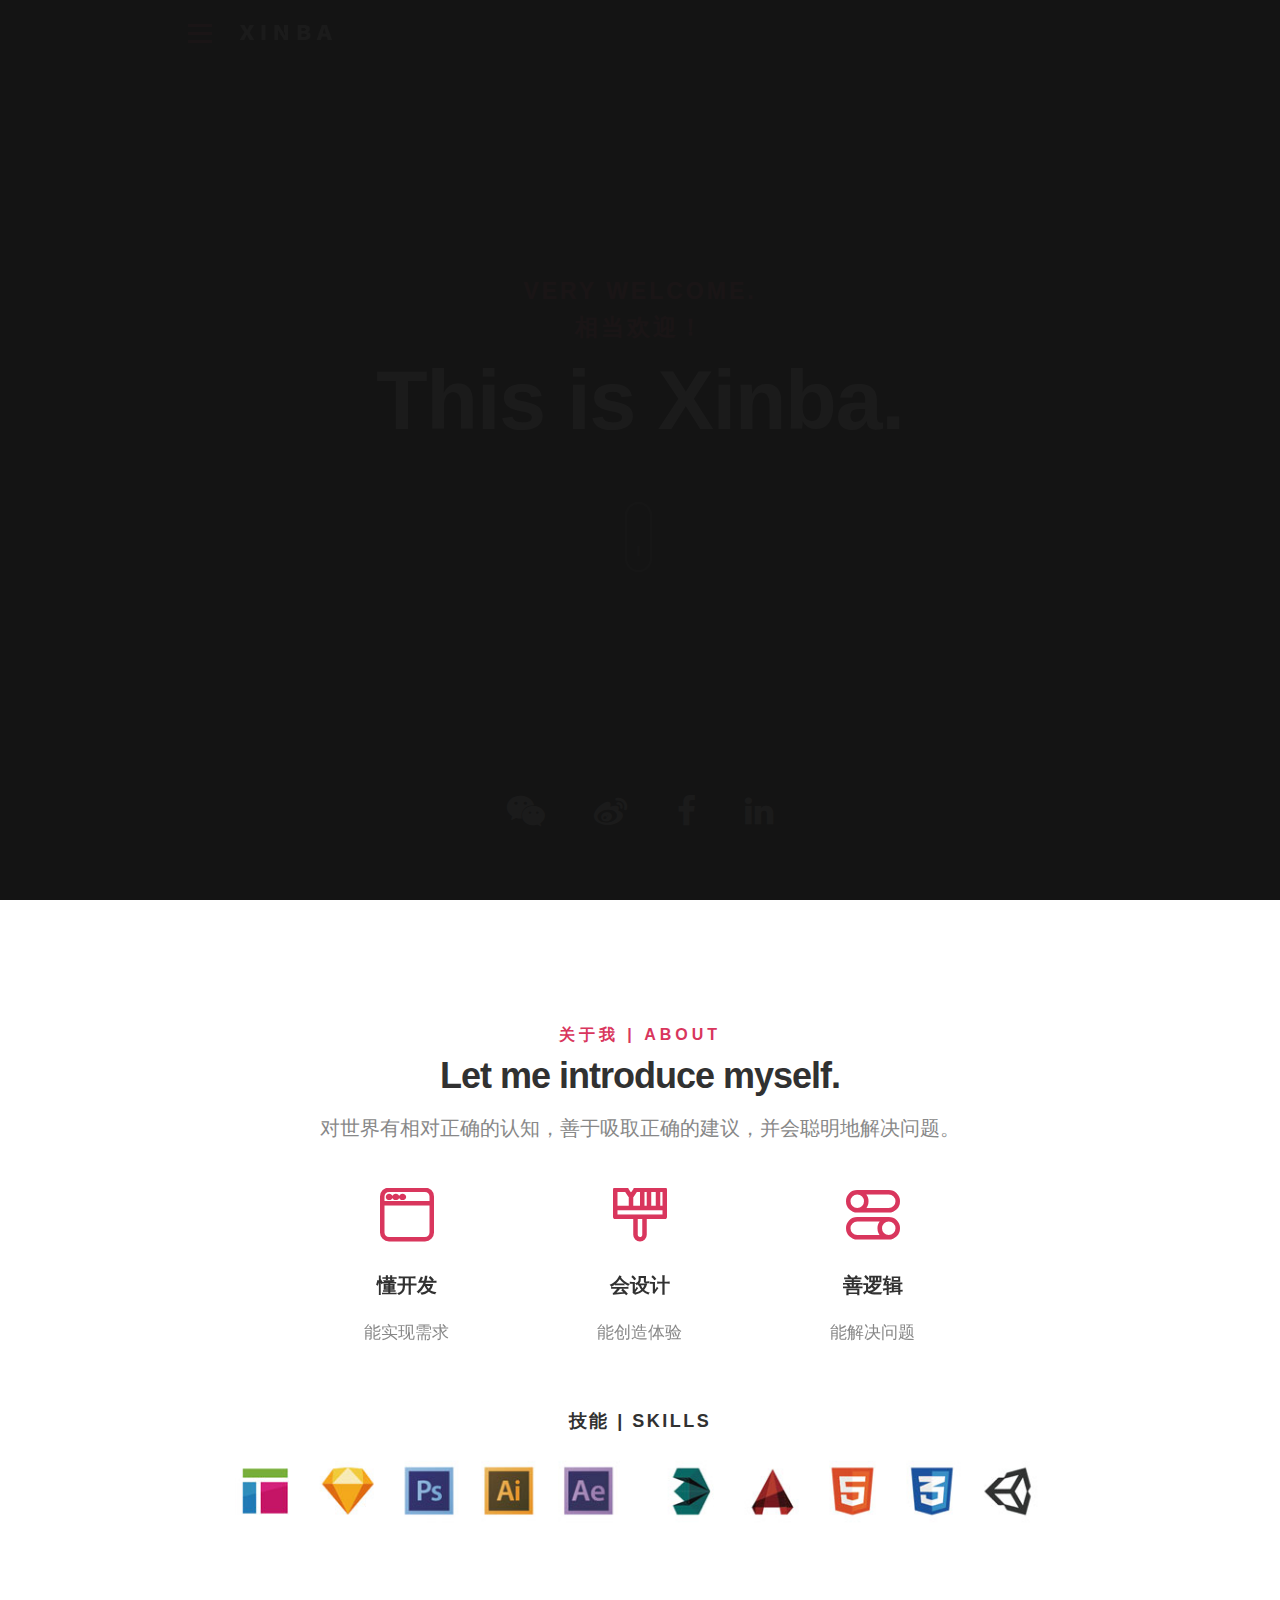
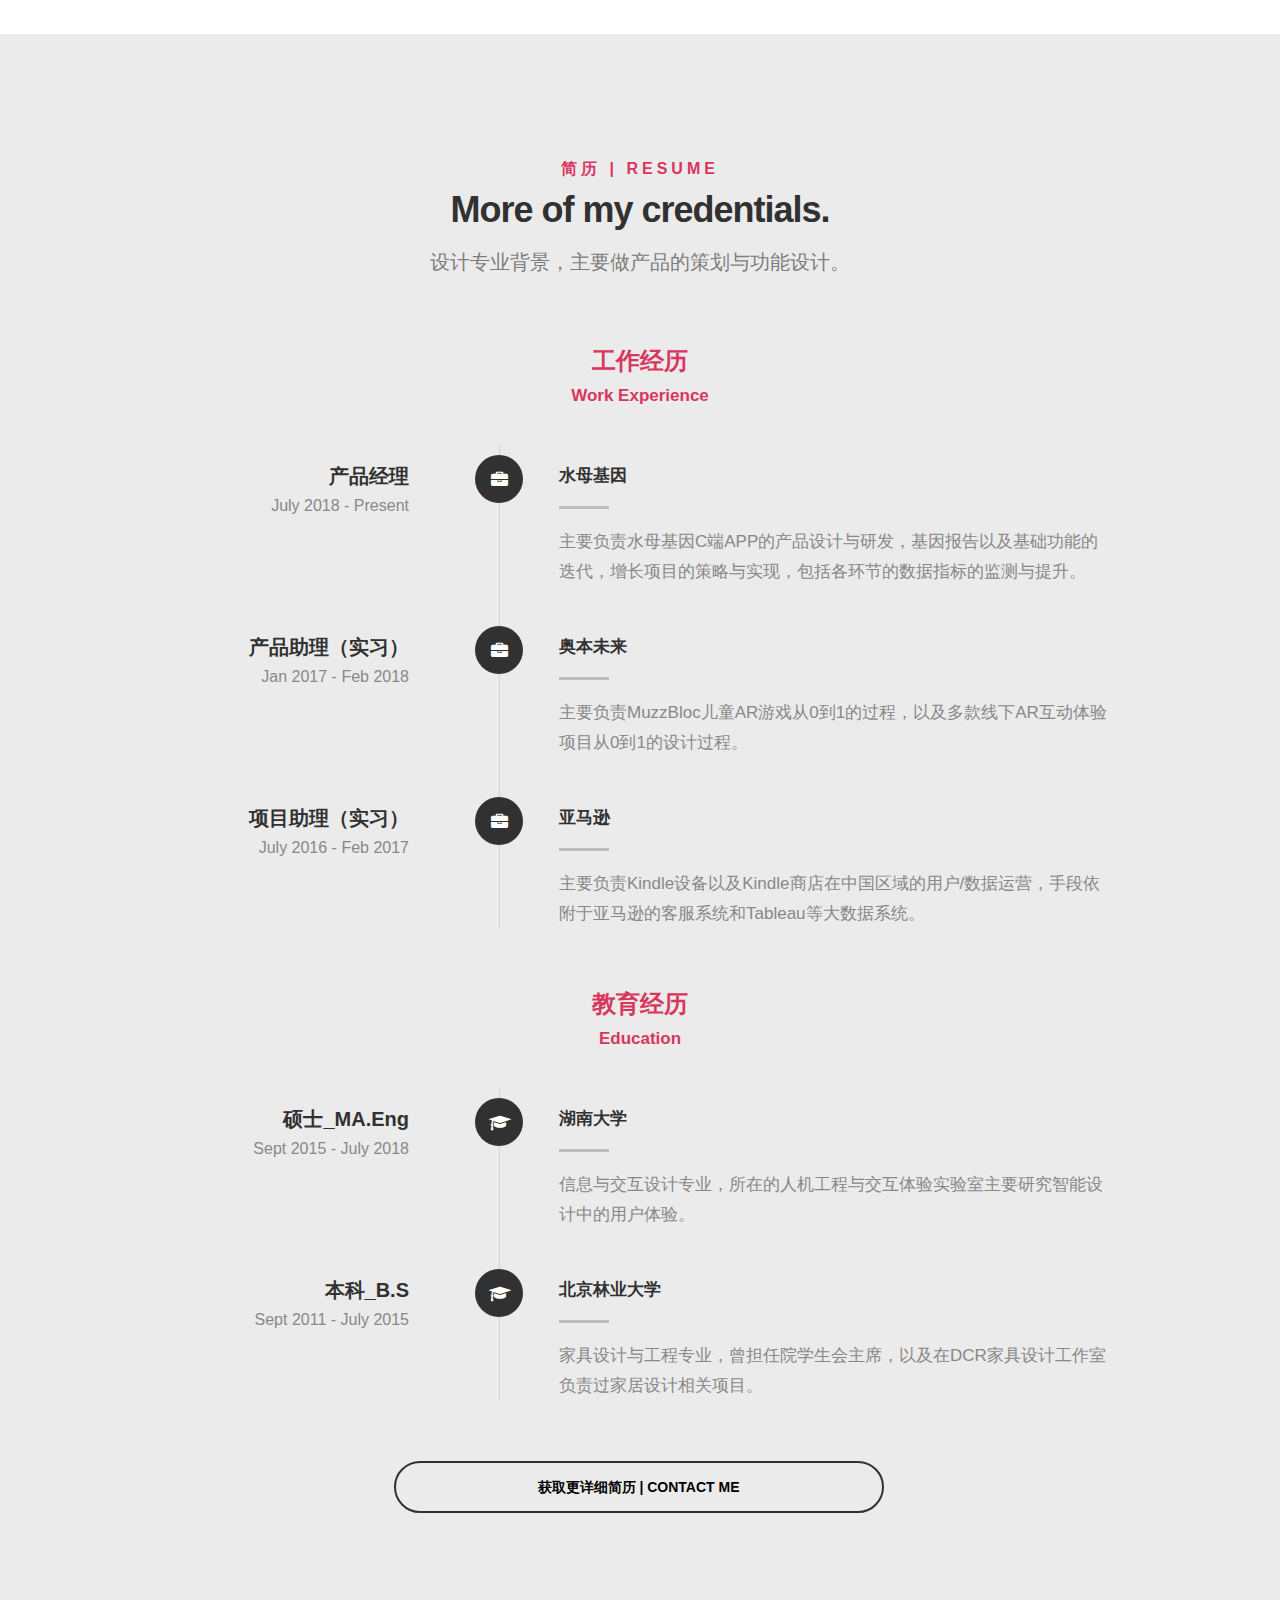
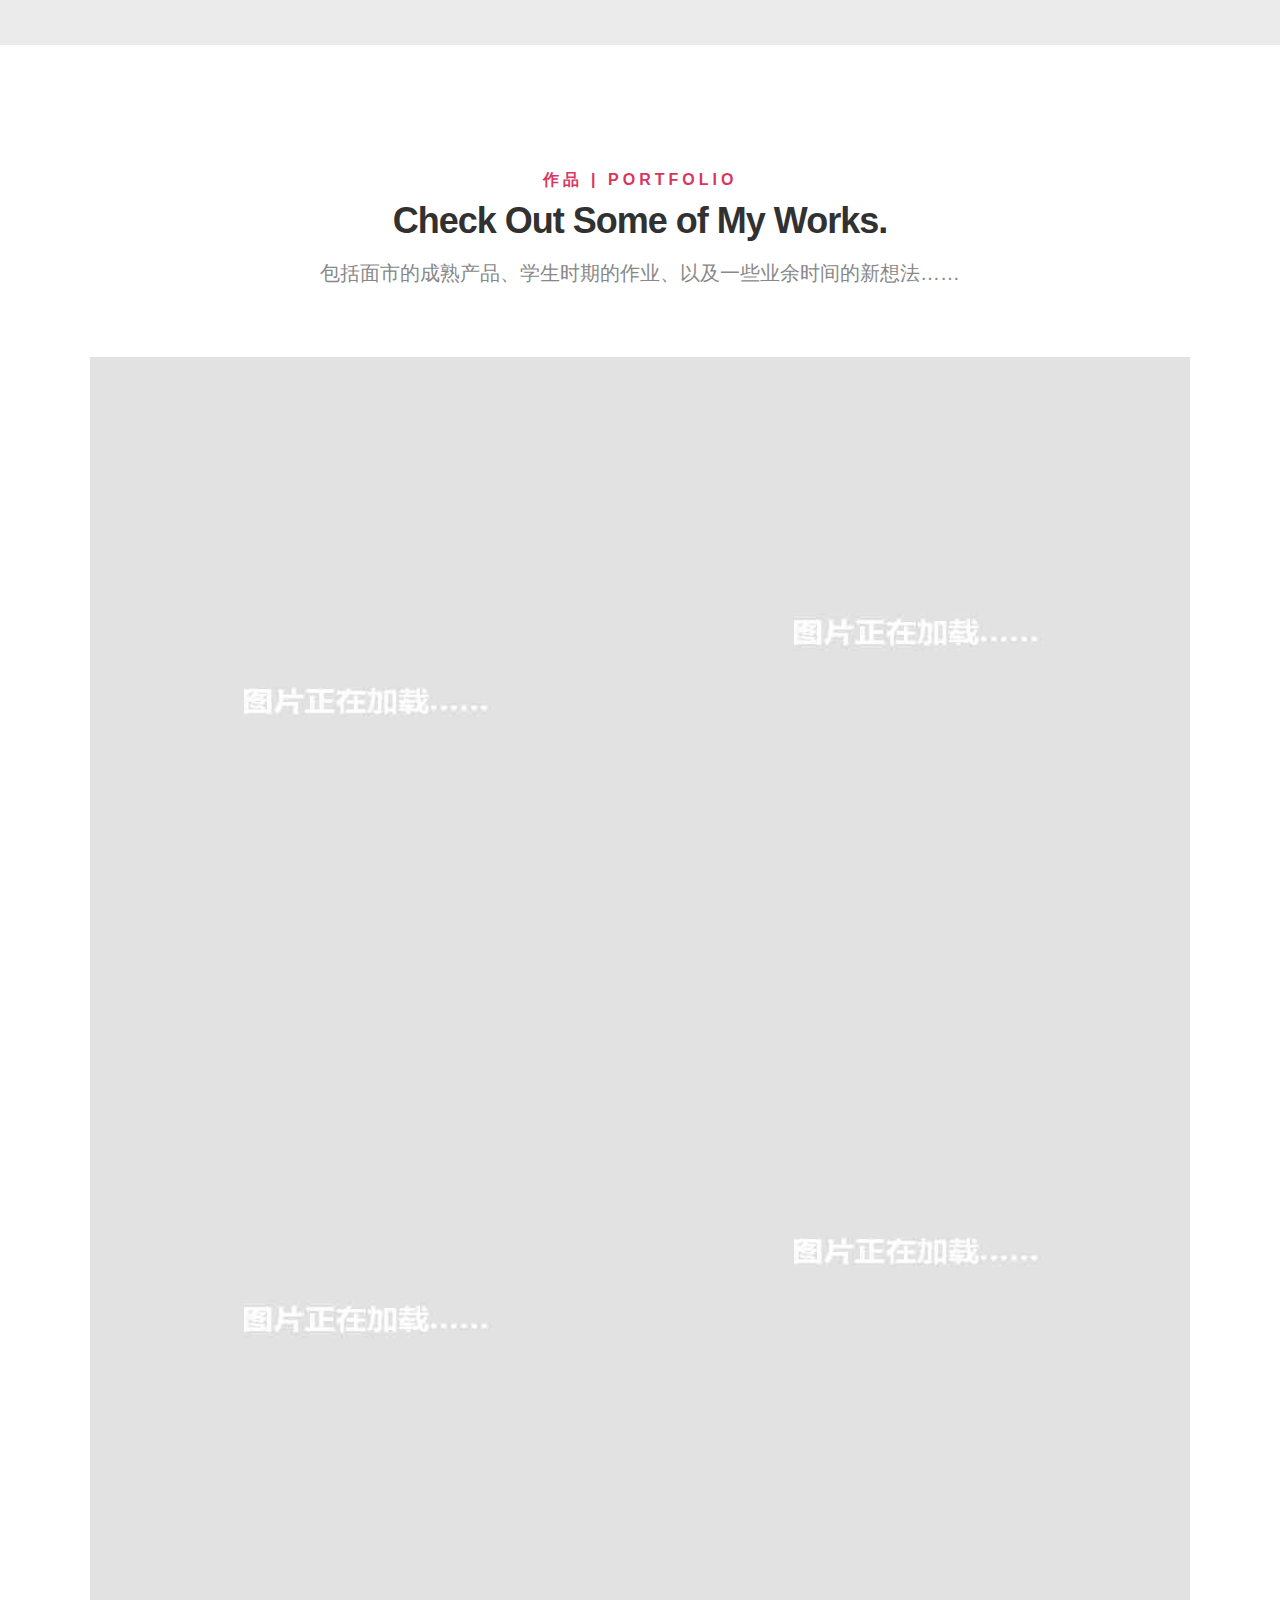
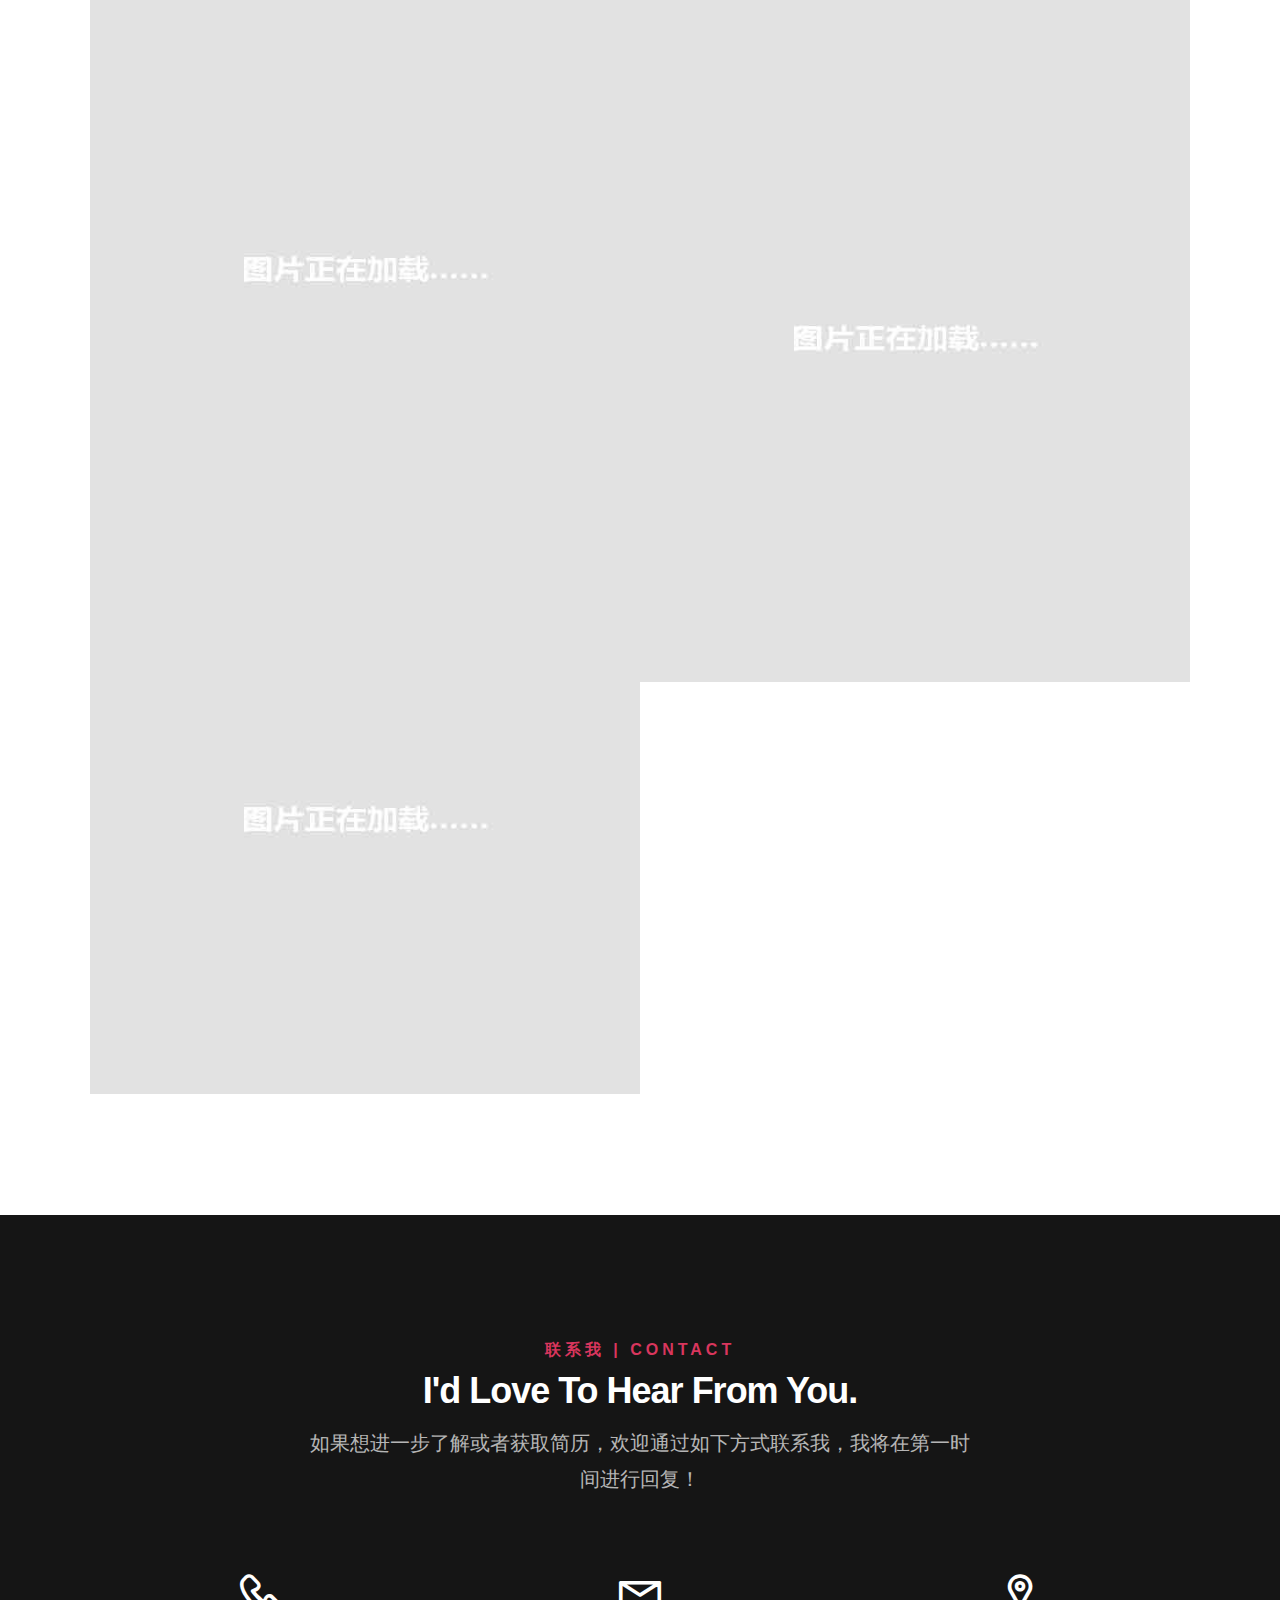
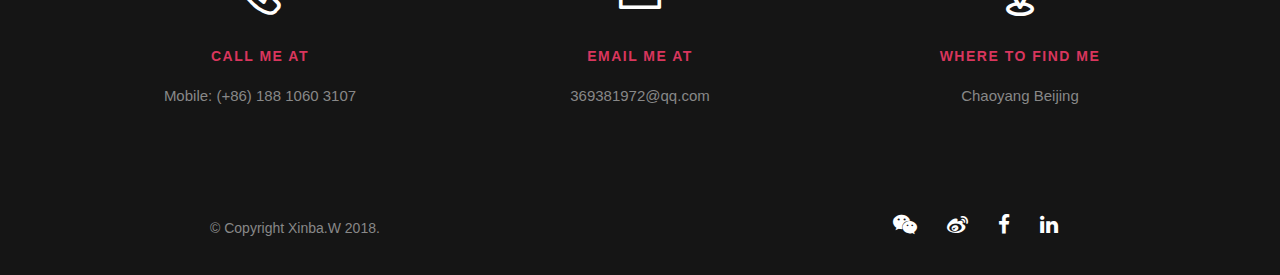
==== commit b5a18579: "6TH" ====
--- a/index.html
+++ b/index.html
@@ -184,7 +184,7 @@
    				<h5>简历 | Resume</h5>
    				<h1>More of my credentials.</h1>
 
-   				<p class="lead">设计专业背景，主要做C端产品的策划与功能设计，也常常跟数据打交道。有参与过大规模的增长策略项目，有负责过AR产品的设计开发，有在超大型互联网公司的做过数据运营。</p>
+   				<p class="lead">设计专业背景，主要做产品的策划与功能设计。</p>
 
    			</div>   		
    		</div> <!-- /section-intro--> 
@@ -348,7 +348,7 @@
 
 						<div class="bgrid folio-item">
 							<div class="item-wrap">
-								<img src="images/blank2.jpg" data-echo="http://pnb252fwo.bkt.clouddn.com/Somur.jpg" alt="Somur">
+								<img src="images/blank2.jpg" data-echo="images/portfolio/Somur.jpg" alt="Somur">
 								<a href="#modal-07" class="overlay">	                  	           
 									<div class="folio-item-table">
 										<div class="folio-item-cell">
@@ -364,7 +364,7 @@
 
 						<div class="bgrid folio-item">
 							<div class="item-wrap">
-								<img src="images/blank.jpg" data-echo="http://pnb252fwo.bkt.clouddn.com/Design_Week.jpg" alt="Design_Week">
+								<img src="images/blank.jpg" data-echo="images/portfolio/Design_Week.jpg" alt="Design_Week">
 								<a href="#modal-01" class="overlay">	                  	           
 									<div class="folio-item-table">
 										<div class="folio-item-cell">
@@ -380,7 +380,7 @@
 
 						<div class="bgrid folio-item">
 							<div class="item-wrap">
-								<img src="images/blank2.jpg" data-echo="http://pnb252fwo.bkt.clouddn.com/MuzzBloc.jpg" alt="MuzzBloc">
+								<img src="images/blank2.jpg" data-echo="images/portfolio/MuzzBloc.jpg" alt="MuzzBloc">
 								<a href="#modal-02" class="overlay">              		                  
 									<div class="folio-item-table">
 										<div class="folio-item-cell">
@@ -396,7 +396,7 @@
 
 						<div class="bgrid folio-item">
 							<div class="item-wrap">
-								<img src="images/blank.jpg" data-echo="http://pnb252fwo.bkt.clouddn.com/Car_HMI.jpg" alt="/Shopping_AR">
+								<img src="images/blank.jpg" data-echo="images/portfolio/Car_HMI.jpg" alt="/Shopping_AR">
 								<a href="#modal-05" class="overlay">             		                  
 									<div class="folio-item-table">
 										<div class="folio-item-cell">
@@ -412,7 +412,7 @@
 
 						<div class="bgrid folio-item">
 							<div class="item-wrap">
-								<img src="images/blank.jpg" data-echo="http://pnb252fwo.bkt.clouddn.com/Museum_AR.jpg" alt="Museum_AR">
+								<img src="images/blank.jpg" data-echo="images/portfolio/Museum_AR.jpg" alt="Museum_AR">
 								<a href="#modal-04" class="overlay">                  	                 
 									<div class="folio-item-table">
 										<div class="folio-item-cell">
@@ -428,7 +428,7 @@
 
 						<div class="bgrid folio-item">
 							<div class="item-wrap">
-								<img src="images/blank2.jpg" data-echo="http://pnb252fwo.bkt.clouddn.com/2017_Inventory.jpg" alt="2017_Inventory">
+								<img src="images/blank2.jpg" data-echo="images/portfolio/2017_Inventory.jpg" alt="2017_Inventory">
 								<a href="#modal-03" class="overlay">             		                  
 									<div class="folio-item-table">
 										<div class="folio-item-cell">
@@ -444,7 +444,7 @@
 
 						<div class="bgrid folio-item">
 							<div class="item-wrap">
-								<img src="images/blank.jpg" data-echo="http://pnb252fwo.bkt.clouddn.com/Shouchuan.jpg" alt="Shouchuan">
+								<img src="images/blank.jpg" data-echo="images/portfolio/Shouchuan.jpg" alt="Shouchuan">
 								<a href="#modal-06" class="overlay">
 									<div class="folio-item-table">
 										<div class="folio-item-cell">
@@ -466,7 +466,7 @@
 						<div id="modal-07" class="popup-modal slider mfp-hide">	
 
 	            		<div class="media">
-	            			<img src="http://pnb252fwo.bkt.clouddn.com/m-Somur.jpg" alt="" />
+	            			<img src="images/portfolio/modals/m-Somur.jpg" alt="" />
 	            		</div>      	
 
 	            		<div class="description-box">
@@ -486,7 +486,7 @@
 	            	<div id="modal-01" class="popup-modal slider mfp-hide">	
 
 	            		<div class="media">
-	            			<img src="http://pnb252fwo.bkt.clouddn.com/m-Design_Week.jpg" alt="" />
+	            			<img src="images/portfolio/modals/m-Design_Week.jpg" alt="" />
 	            		</div>      	
 
 	            		<div class="description-box">
@@ -497,7 +497,7 @@
 	            		</div>
 
 	            		<div class="link-box">
-	            			<a href="http://pnb252fwo.bkt.clouddn.com/Design_Week.mp4">Details</a>
+	            			<a href="images/portfolio/modals/Design_Week.mp4">Details</a>
 	            			<a href="#" class="popup-modal-dismiss">Close</a>
 	            		</div>		      
 
@@ -506,7 +506,7 @@
 	            	<div id="modal-02" class="popup-modal slider mfp-hide">	
 
 	            		<div class="media">
-	            			<img src="http://pnb252fwo.bkt.clouddn.com/m-MuzzBloc.jpg" alt="" />
+	            			<img src="images/portfolio/modals/m-MuzzBloc.jpg" alt="" />
 	            		</div>      	
 
 	            		<div class="description-box">
@@ -517,7 +517,7 @@
 	            		</div>
 
 	            		<div class="link-box">
-	            			<a href="http://pnb252fwo.bkt.clouddn.com/Muzzbloc_Ads.mp4">Details</a>
+	            			<a href="images/portfolio/modals/Muzzbloc_Ads.mp4">Details</a>
 	            			<a href="#" class="popup-modal-dismiss">Close</a>
 	            		</div>		      
 
@@ -526,8 +526,8 @@
 	            	<div id="modal-03" class="popup-modal slider mfp-hide">	
 
 	            		<div class="media" style="background: black">
-	            			<img src="http://pnb252fwo.bkt.clouddn.com/m-2017_Inventory1.GIF" style="width:50%" alt="" />
-	            			<img src="http://pnb252fwo.bkt.clouddn.com/m-2017_Inventory2.GIF" style="width:50%; float:left" alt="" />
+	            			<img src="images/portfolio/modals/m-2017_Inventory1.GIF" style="width:50%" alt="" />
+	            			<img src="images/portfolio/modals/m-2017_Inventory2.GIF" style="width:50%; float:left" alt="" />
 	            		</div>      	
 
 	            		<div class="description-box">
@@ -546,7 +546,7 @@
 	            	<div id="modal-04" class="popup-modal slider mfp-hide">	
 
 	            		<div class="media">
-	            			<img src="http://pnb252fwo.bkt.clouddn.com/m-Museum_AR.jpg" alt="" />
+	            			<img src="images/portfolio/modals/m-Museum_AR.jpg" alt="" />
 	            		</div>      	
 
 	            		<div class="description-box">
@@ -557,7 +557,7 @@
 	            		</div>
 
 	            		<div class="link-box">
-	            			<a href="http://pnb252fwo.bkt.clouddn.com/Museum_AR.mp4">Details</a>
+	            			<a href="images/portfolio/modals/Museum_AR.mp4">Details</a>
 	            			<a href="#" class="popup-modal-dismiss">Close</a>
 	            		</div>		      
 
@@ -566,7 +566,7 @@
 	            	<div id="modal-05" class="popup-modal slider mfp-hide">	
 
 	            		<div class="media">
-	            			<img src="http://pnb252fwo.bkt.clouddn.com/m-Car_HMI.jpg" alt="" />
+	            			<img src="images/portfolio/modals/m-Car_HMI.jpg" alt="" />
 	            		</div>      	
 
 	            		<div class="description-box">
@@ -585,7 +585,7 @@
 	            	<div id="modal-06" class="popup-modal slider mfp-hide">	
 
 	            		<div class="media">
-	            			<img src="http://pnb252fwo.bkt.clouddn.com/m-String.jpg" alt="" />
+	            			<img src="images/portfolio/modals/m-String.jpg" alt="" />
 	            		</div>      	
 
 	            		<div class="description-box">
@@ -604,7 +604,7 @@
 
 	            	<div id="modal-99" class="popup-modal slider mfp-hide">	
 	            		<div class="media">
-	            			<img src="http://pnb252fwo.bkt.clouddn.com/m-Wechat.jpg" alt="m-Wechat" />
+	            			<img src="images/portfolio/modals/m-Wechat.jpg" alt="m-Wechat" />
 	            		</div>      	
 	            		<div class="link-box">
 	            			<a href="#" class="popup-modal-dismiss" style="width: 100%">Close</a>
--- a/css/main.css
+++ b/css/main.css
@@ -1318,7 +1318,7 @@
  * ------------------------------------------------------------------- 
  */
  #intro {
- 	background: #151515 url(http://pnb252fwo.bkt.clouddn.com/intro-bg.jpg) no-repeat center bottom;
+ 	background: #151515 url(..images/intro-bg.jpg) no-repeat center bottom;
  	-webkit-background-size: cover;
  	-moz-background-size: cover;
  	background-size: cover;
